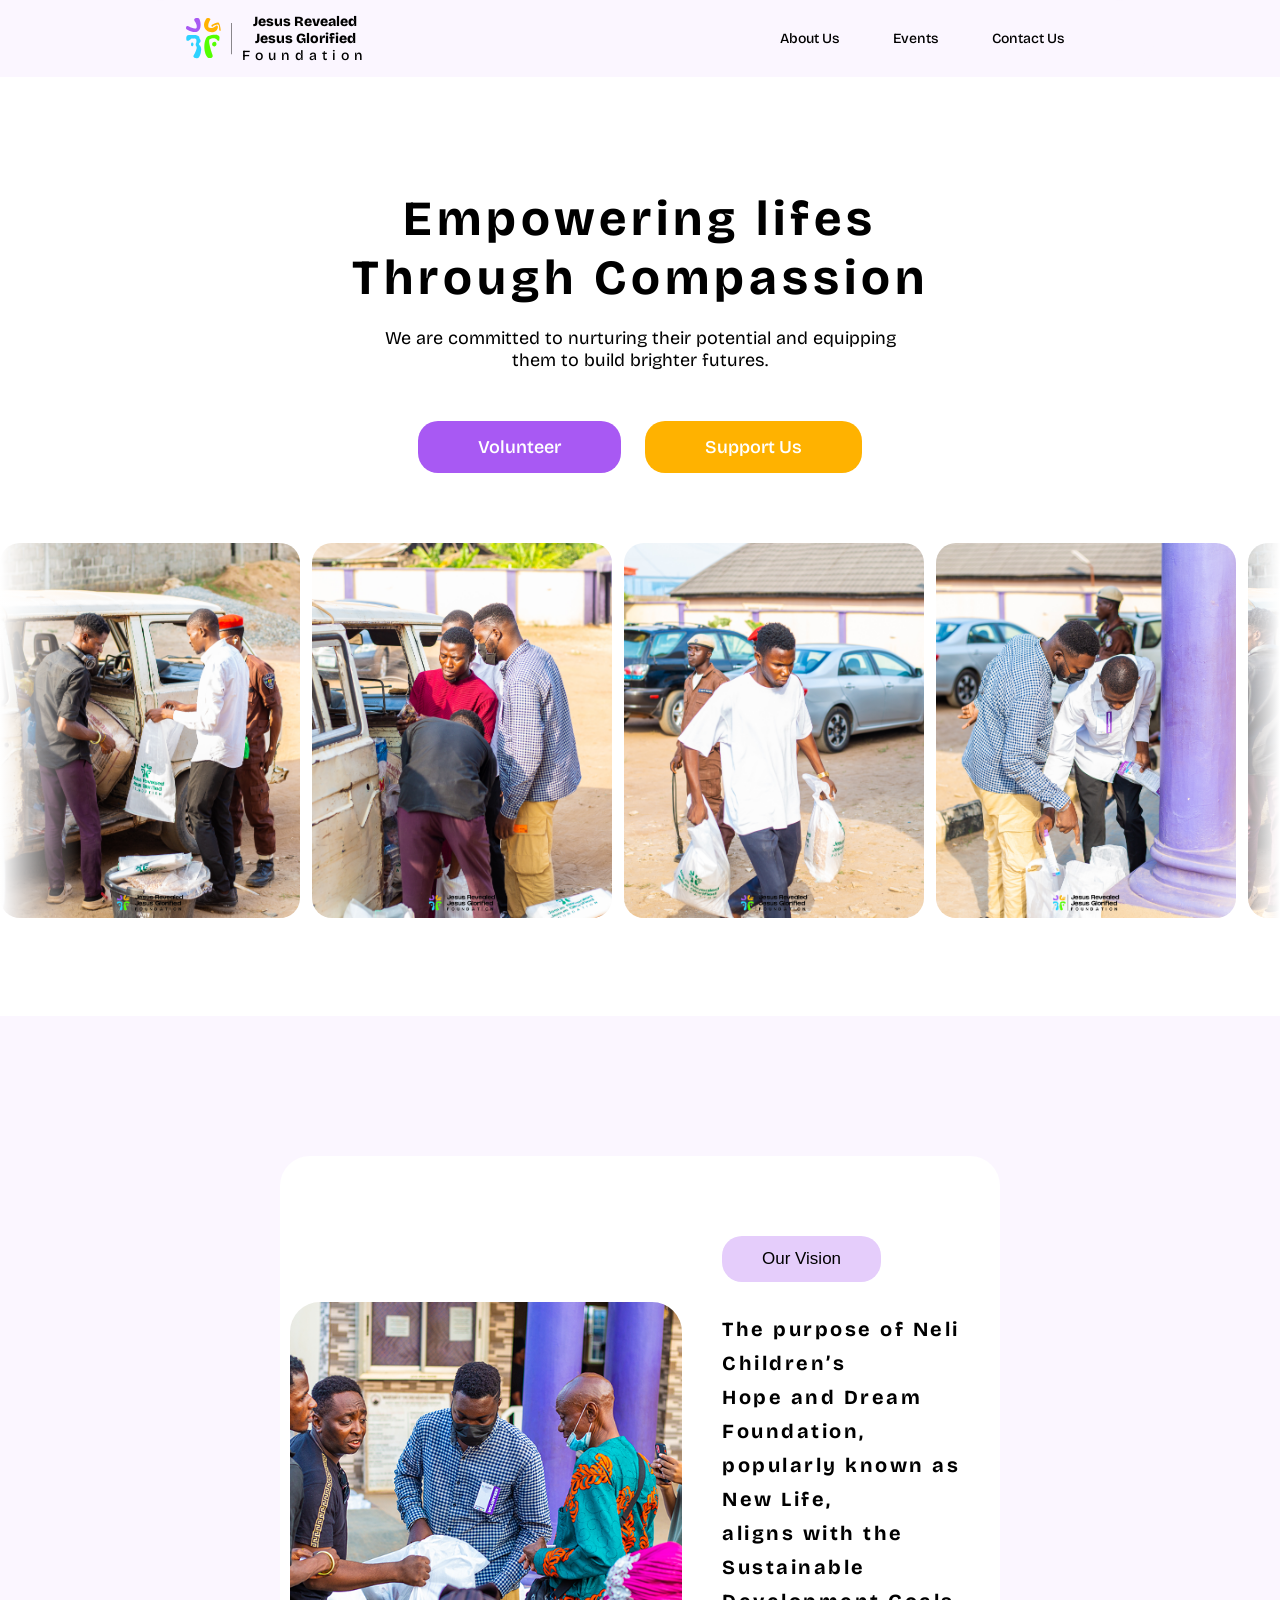
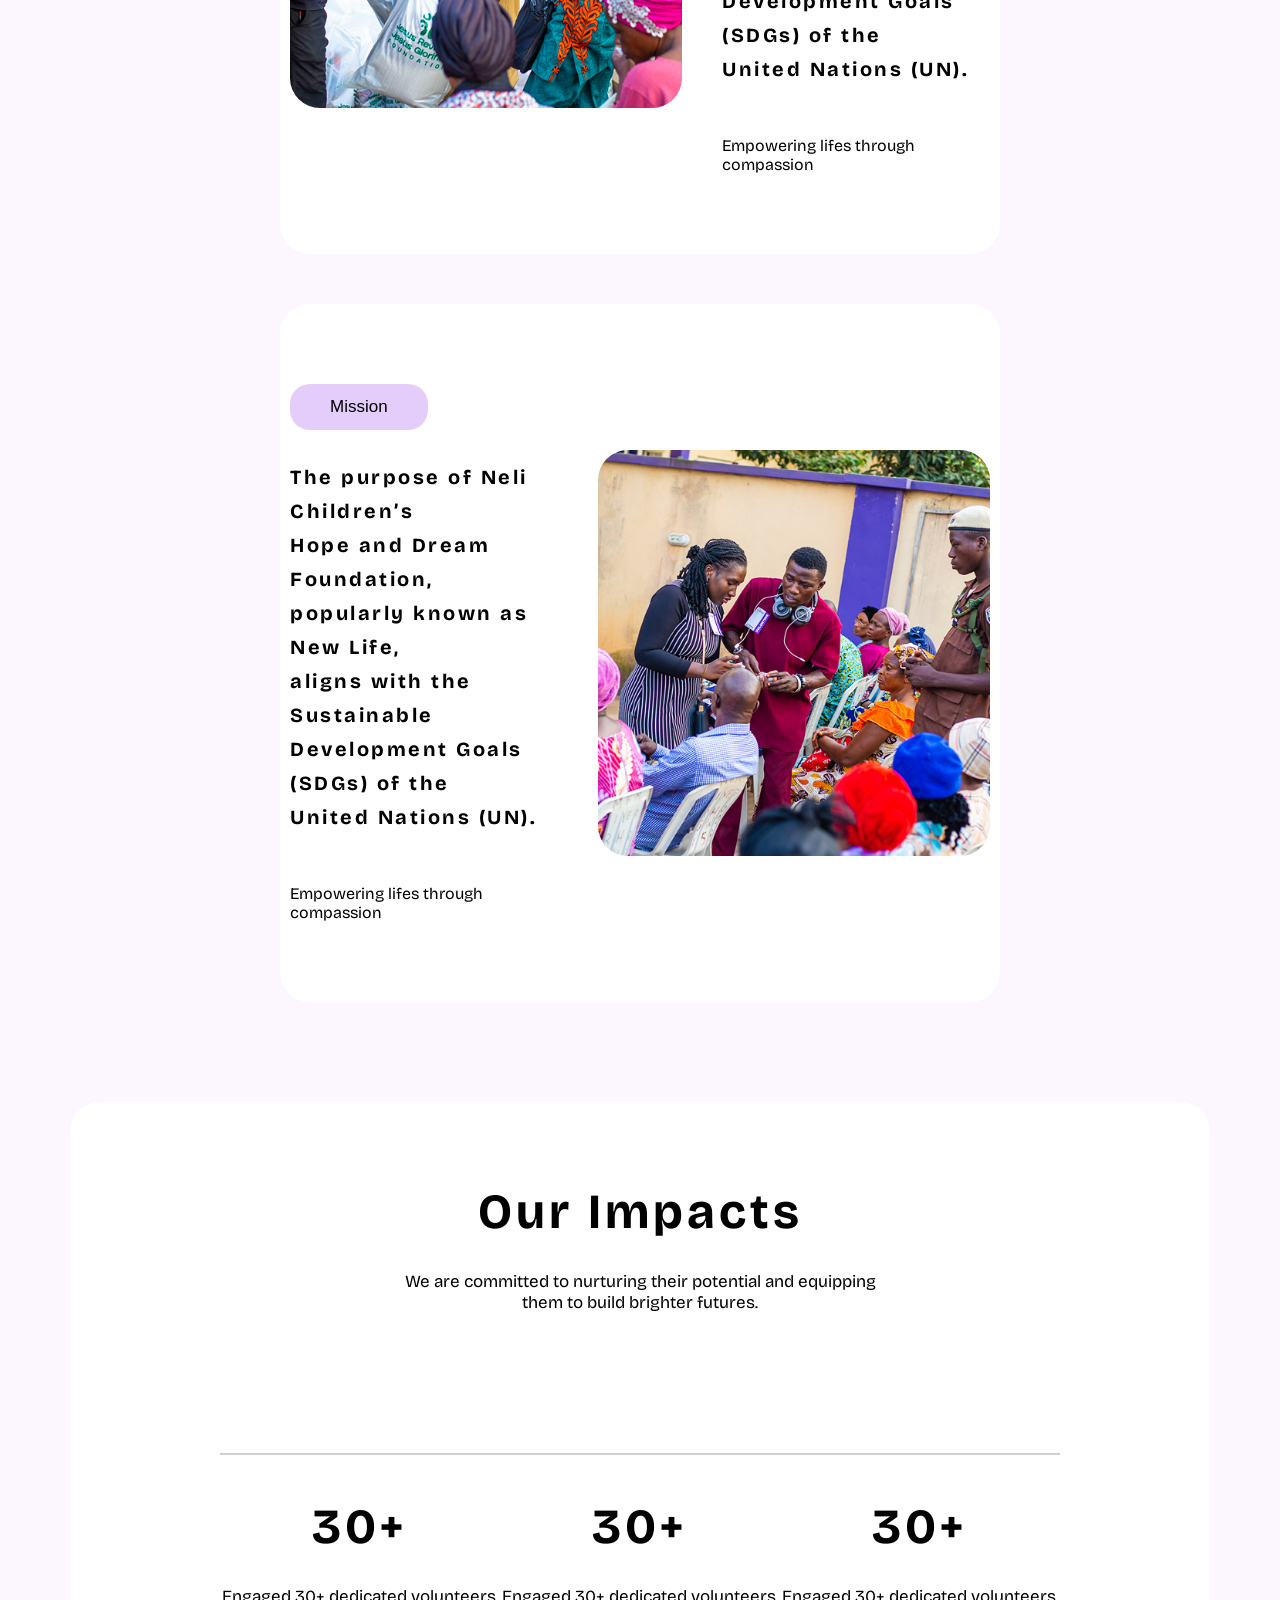
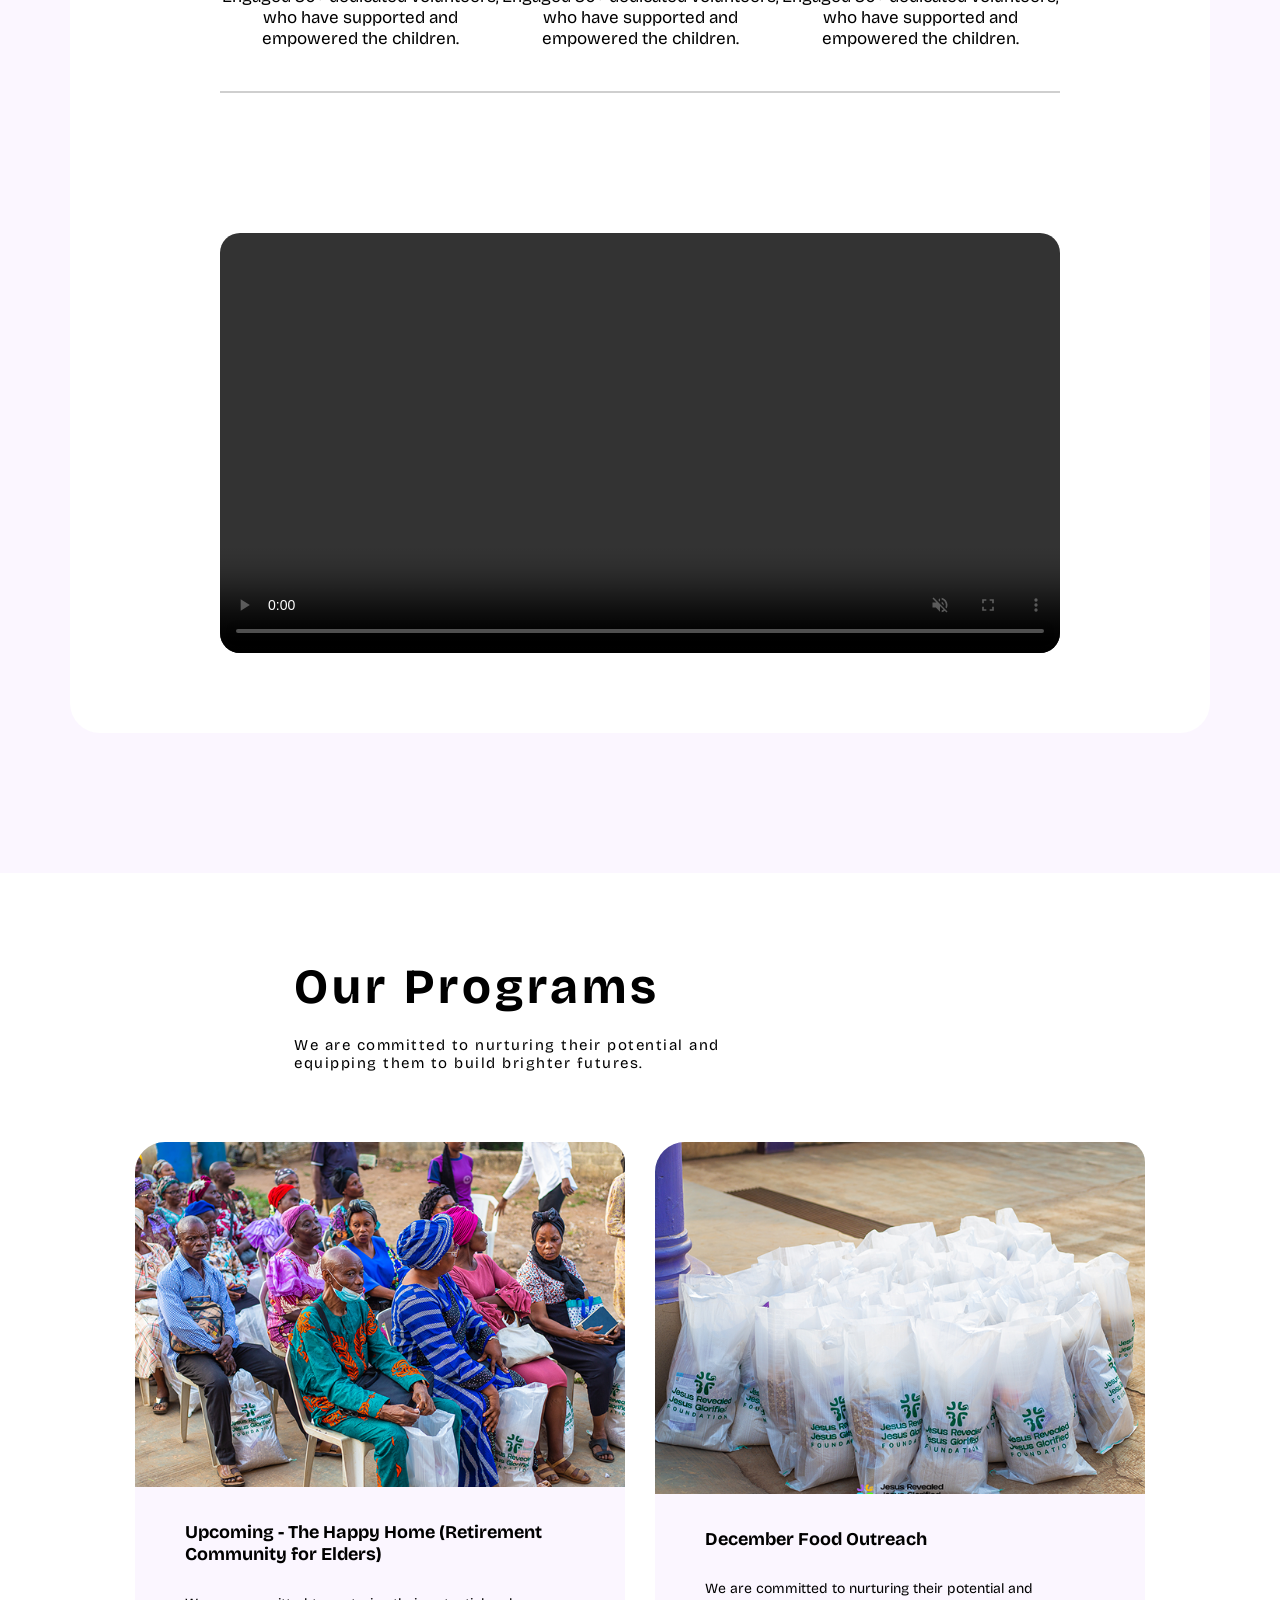
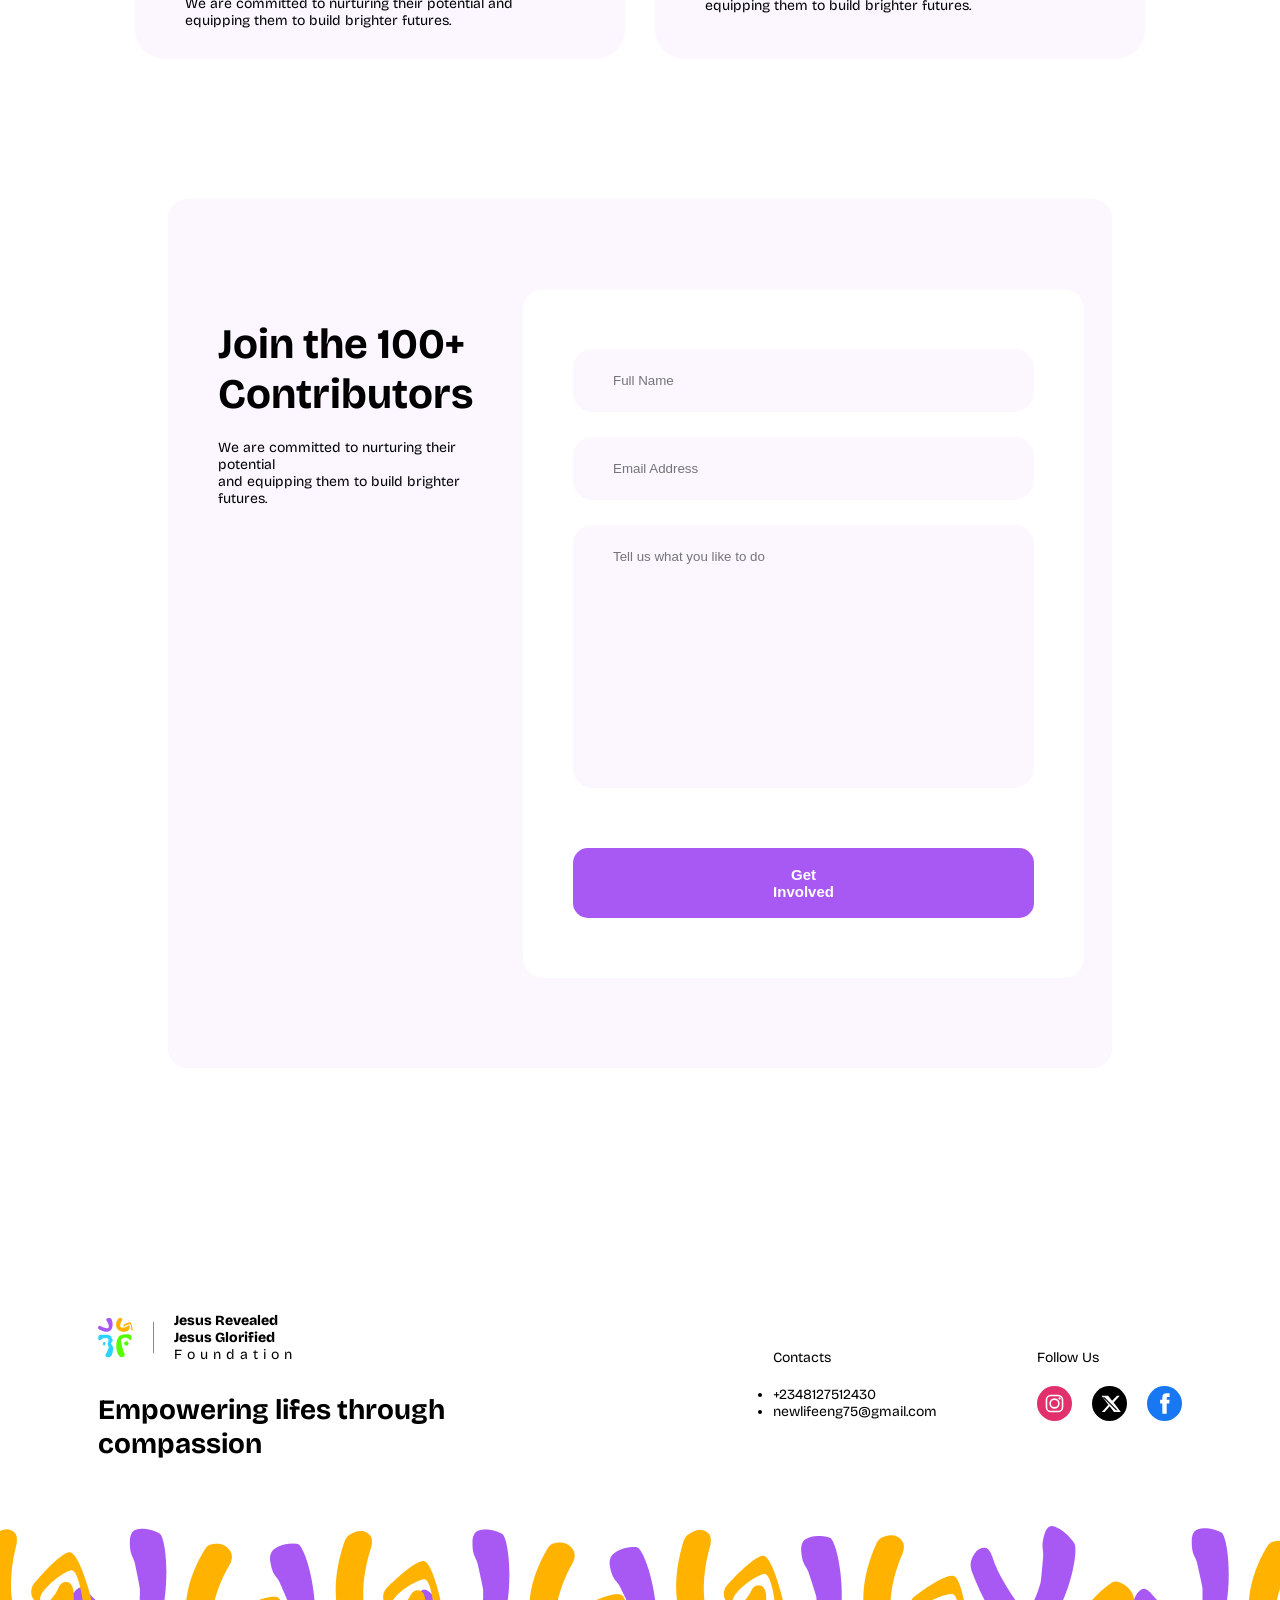
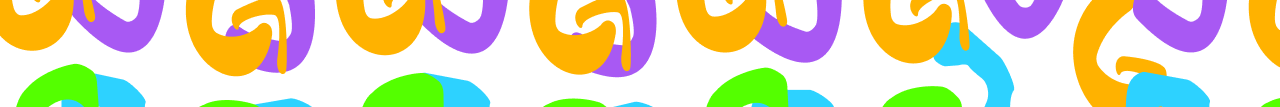
==== index.html @ 6d3f6d15 "setting fonts" ====
<!DOCTYPE html>
<html lang="en">
<head>
    <meta charset="UTF-8">
    <meta name="viewport" content="width=device-width, initial-scale=1.0">
    <title>JSJG Foundation</title>
    <link rel="icon" type="image/x-icon" href="icons/favicon.ico">
    <style>
@import url('https://fonts.googleapis.com/css2?family=Bricolage+Grotesque:opsz,wght@12..96,200..800&display=swap');
</style>
    <link rel="stylesheet" href="style.css">
</head>
<body>
    <nav>
        <div class="brand">
        <img src="icons/Group 5.svg"/ class="logo">
        <img src="icons/line.svg" class="line">
        <p><span class="first">Jesus Revealed<br> Jesus Glorified</span><br><span class="span">Foundation</span></p>
    </div>
        <button class="menu-toggle" type="button" aria-label="Toggle navigation menu" aria-expanded="false" aria-controls="main-nav">
            <span></span>
            <span></span>
            <span></span>
        </button>
        <div class="sides" id="main-nav">
        <a href="#about"><p>About Us</p></a>
        <a href="#events"><p>Events</p></a>
        <a href="#contacts"><p>Contact Us</p></a>
     </div>
    </nav>
    <div class="bg">
    <div class="main">
        <h1>Empowering lifes<br> Through Compassion</h1>
        <p>We are committed to nurturing their potential and equipping <br>them to build brighter futures.</p>
        <a href="#donate"><button class="lBtn">Volunteer</button></a>
        <a href="#donate"><button class="rBtn">Support Us</button></a>
    </div>

    <div class="slides">
        
        <div class="slides-track">
        <img src="images/jrjf-3.jpg" >
        <img src="images/jrjf-4.jpg" >
        <img src="images/jrjf-5.jpg" >
        <img src="images/jrjf-6.jpg" >
        <img src="images/jrjf-7.jpg" >
        <img src="images/jrjf-8.jpg" >
        <img src="images/jrjf-10.jpg" >
        <img src="images/jrjf-11.jpg" >
        <img src="images/jrjf-12.jpg" >
        <img src="images/jrjf-13.jpg" >
        <img src="images/jrjf-14.jpg" >
        <img src="images/jrjf-15.jpg" >
        <img src="images/jrjf-16.jpg" >
        <img src="images/jrjf-17.jpg" >
        <img src="images/jrjf-18.jpg" >
        <img src="images/jrjf-19.jpg" >
        <img src="images/jrjf-20.jpg" >
        <img src="images/jrjf-21.jpg" >
        <img src="images/jrjf-22.jpg" >
        <img src="images/jrjf-23.jpg" >
        <img src="images/jrjf-24.jpg" >
        <img src="images/jrjf-25.jpg" >
        <img src="images/jrjf-26.jpg" >
        <img src="images/jrjf-27.jpg" >
        <img src="images/jrjf-28.jpg" >
        <img src="images/jrjf-29.jpg" >
        <img src="images/jrjf-30.jpg" >
        <img src="images/jrjf-31.jpg" >
        <img src="images/jrjf-32.jpg" >
        <img src="images/jrjf-33.jpg" >
        <img src="images/jrjf-34.jpg" >
        <img src="images/jrjf-35.jpg" >
        <img src="images/jrjf-36.jpg" >
        <img src="images/jrjf-37.jpg" >
        <img src="images/jrjf-38.jpg" >
        <img src="images/jrjf-39.jpg" >
        <img src="images/jrjf-40.jpg" >
        <img src="images/jrjf-41.jpg" >
        <img src="images/jrjf-42.jpg" >
        <img src="images/jrjf-43.jpg" >
        <img src="images/jrjf-44.jpg" >
        <img src="images/jrjf-45.jpg" >
        <img src="images/jrjf-46.jpg" >
        <img src="images/jrjf-47.jpg" >
        <img src="images/jrjf-48.jpg" >
        <img src="images/jrjf-49.jpg" >
        <img src="images/jrjf-50.jpg" >
        <img src="images/jrjf-51.jpg" >
        </div>
    </div>
    </div>
    
    <div class="overlap" id="about">
        
    <div class="before" >
        <img src="images/jrjf-1.png" >
        <div>
        <button>Our Vision</button>
        <h4>The purpose of Neli Children’s <br>Hope and Dream Foundation, <br>popularly known as New Life,<br> aligns with the Sustainable <br>Development Goals (SDGs) of the <br>United Nations (UN).</h4>   
        <p>Empowering lifes through compassion</p>
    </div>
    </div>
    <div class="after" ">
        <div>
        <button>Mission</button>
        <h4>The purpose of Neli Children’s <br>Hope and Dream Foundation, <br>popularly known as New Life,<br> aligns with the Sustainable <br>Development Goals (SDGs) of the <br>United Nations (UN).</h4>   
        <p>Empowering lifes through compassion</p>
    </div>
    <img src="images/jrjf-2.png" >
    </div>
    </div>

    <div class="exp">
        <h1>Our Impacts</h1>
        <p>We are committed to nurturing their potential and equipping<br> them to build brighter futures.</p>
        <div class="grid">
            <div>
                <h1>30+</h1>
                <p>Engaged 30+ dedicated volunteers,<br> who have supported and<br> empowered the children.</p>
            </div>
            <div>
                <h1>30+</h1>
                <p>Engaged 30+ dedicated volunteers,<br> who have supported and<br> empowered the children.</p>
            </div>
            <div>
                <h1>30+</h1>
                <p>Engaged 30+ dedicated volunteers,<br> who have supported and<br> empowered the children.</p>
            </div>
            
        </div>
        <div class="video">
                <video muted controls>
  <source src="video/video_horizontal.mp4" type="video/mp4">
</video>
        </div>
       
    </div>
    <div class="Pr" id="events">
        <div class="hh">
            <h1>Our Programs</h1>
            <p>We are committed to nurturing their potential and<br> equipping them to build brighter futures.</p>
        </div>
        <div class="near">
            <div class="vs">
                <img src="images/jrjf-9.png">
                <div >
                <h4>Upcoming - The Happy Home (Retirement<br> Community for Elders)</h4>
                <p>We are committed to nurturing their potential and<br> equipping them to build brighter futures.</p>
            </div>
        </div>
            <div id="inv"></div>
            <div class="vs">
                <img src="images/jrjf-12.png">
                <div >
                <h4>December Food Outreach</h4>
                <p>We are committed to nurturing their potential and<br> equipping them to build brighter futures.</p>
            </div>
        </div>
        </div>
        <div id="donate">
            <div>
            <h1>Join the 100+<br> Contributors</h1>
            <p>We are committed to nurturing their potential<br> and equipping them to build brighter futures.</p>
            </div>
            <div class="inputPr">
                <input type="name" placeholder="Full Name"><br>
                <input type="email" placeholder="Email Address"><br>
                <input type="text" placeholder="Tell us what you like to do" class="textarea"><br>
                <button>Get Involved</button>
            </div>
        </div>
    </div>
     
    <footer id="contacts">
        <div>
        <div class="logoPart">
            
        <img src="icons/Group 5.svg"/ class="logo">
        <img src="icons/line.svg" class="line">
        <p><span class="first">Jesus Revealed<br> Jesus Glorified</span><br><span class="span">Foundation</span></p>
    </div>

    <h1>Empowering lifes through<br> compassion</h1>
</div>
<div class="sect">
    <ul>
    <p>Contacts</p>
    <li>+2348127512430</li>
    <li>newlifeeng75@gmail.com</li>
</ul>
<div>
    <p>Follow Us</p>
    <div class="social">
    <a href=""><img src="icons/instagram.svg" alt="Instagram"></a>
    <a href=""><img src="icons/twitter.svg" alt="twitter"></a>
    <a href=""><img src="icons/facebook.svg" alt="Facebook"></a>
    <!-- <li>Linkedin</li> -->
    </div>
</div>
</div>

    </footer>
    <div class="last">
    <img src="images/last.png">
    <img src="images/last.png">
</div>
    <script src="script.js"></script>
</body>
</html>
---- style.css ----
html {
    scroll-behavior: smooth;
    font-size: 14px;
}

* {
    padding: 0;
    margin: 0;
    box-sizing: border-box;
}

/* img {
    max-width: 100%;
    height: auto;
    display: block;
} */

body {
    padding: 0;
    margin: 0;
    background: #FBF6FF;
    font-family: "Bricolage Grotesque";
}

.bg {
    background: white;
    padding-bottom: 7rem;
}

nav {
    display: flex;
    align-items: center;
    justify-content: space-between;
    text-align: center;
    margin: 0rem 9rem;
    background: #FBF6FF;
    padding: 13px 60px;
    border-radius: 70px;
    position: sticky;
    top: 0;
    z-index: 1000;
}
.first {
    font-weight: 900;
}
nav div {
    display: flex;
    align-items: center;
}
.brand {
    display: flex;
    align-items: center;
}
nav p {
    padding-right: 30px;
    font-weight: 500;
    margin: 0;
}
nav a {
    color: black;
    text-decoration: none;
}
nav a:hover {
    color: #A859F3;
}
 .logo {
    width: 35px;
    cursor: pointer;
}
.line {
    padding-left: 10px;
    padding-right: 10px;
}
.sides {
    gap: 24px;
    flex-wrap: wrap;
}
.sides a {
    cursor: pointer;
    display: inline-flex;
    align-items: center;
}
 .span{
    letter-spacing: 5px;
}
.menu-toggle {
    display: none;
    width: 44px;
    height: 44px;
    border: 0;
    border-radius: 12px;
    background: #ffffff;
    align-items: center;
    justify-content: center;
    flex-direction: column;
    gap: 6px;
    cursor: pointer;
    padding: 0;
}
.menu-toggle span {
    width: 22px;
    height: 2px;
    background: #111111;
    transition: transform 0.25s ease, opacity 0.25s ease;
}
.menu-toggle.active span:nth-child(1) {
    transform: translateY(8px) rotate(45deg);
}
.menu-toggle.active span:nth-child(2) {
    opacity: 0;
}
.menu-toggle.active span:nth-child(3) {
    transform: translateY(-8px) rotate(-45deg);
}

.main {
    
    padding-top: 8rem;
    text-align: center;
    /* padding-left: 1rem;
    padding-right: 1rem; */
}
.main h1 {
    font-size: 3.5rem;
    letter-spacing: 5px;
}
.main p {
    font-size: 18px;
    margin-top: 20px;
}
.main button {
    font-family: "Bricolage Grotesque";
    padding: 15px 60px;
    border-radius: 20px;
    border: 0;
    color: white;
    font-size: 18px;
    font-weight: 550;
    margin-top: 50px;
    cursor: pointer;
}
.lBtn {
    background: #A859F3;
}
.rBtn {
    background: #FFB200;
    margin-left: 20px;
}
.main button a {
    color: white;
    text-decoration: none;
}
.slides {
    overflow: hidden;
    width: 100%;
    position: relative;
    margin-top: 5rem;
}
.slides::before, .slides::after {
    content: '';
    position: absolute;
    top: 0; bottom: 0;
    width: 80px;
    z-index: 2;
    pointer-events: none;
}
.slides::before { left: 0; background: linear-gradient(to right, #fff, transparent); }
.slides::after  { right: 0; background: linear-gradient(to left, #fff, transparent); }

.slides-track {
    display: flex;
    flex-wrap: nowrap;
    gap: 12px;
    width: max-content;
    animation: marquee 30s linear infinite;
}
.slides-track:hover { animation-play-state: paused; }

.slides-track img {
    width: 300px;
    object-fit: cover;
    flex-shrink: 0;
    border-radius: 20px;
    white-space: nowrap;
}

@keyframes marquee {
    0%   { transform: translateX(0); }
    100% { transform: translateX(-50%); }
}

.overlap {
    margin-top: 10rem;
}
.before, .after {
    display: flex;
    align-items: center;
    justify-content: center;
    margin: 50px 20rem 0px 20rem;
    border-radius: 30px;
    background: white;
    padding: 80px 10px;
    
}
.before div {
    padding-left: 40px;
}
.after div {
    padding-right: 40px;
}
.before h4, .after h4 {
    font-size: 20px;
    padding-top: 30px;
    letter-spacing: 2.5px;
    line-height: 1.7;
}
.before p, .after p {
    font-size: 16px;
    padding-top: 50px;
}
.before img, .after img {
    border-radius: 30px;
    width: 28rem;
}
.before button, .after button {
    padding: 13px 40px;
    font-size: 17px;
    border: 0;
    background: #E5CDFB;
    border-radius: 20px;
}

.exp {
    margin: 100px 5rem 0px 5rem;
    background: white;
    border-radius: 30px;
    padding: 80px 10px;
    text-align: center;
}
.exp h1 {
    font-size: 3.5rem;
    letter-spacing: 4px;
}
.exp p {
    padding-top: 30px;
    font-size: 17px;
}

.grid {
    display: grid;
    grid-template-columns: repeat(3, 1fr);
    margin: 10rem;
    border-top: 2.5px solid #cfcfcf;
    border-bottom: 2.5px solid #cfcfcf;
    padding: 3rem 0px;
}

.video {
    display: flex;
    justify-content: center;
    margin-top: 6rem;
    padding: 0 1rem;
}
.video video {
    width: 60rem;
    height: 100%;
    border-radius: 20px;
    cursor: pointer;
}

.Pr {
    margin-top: 10rem;
    padding: 6em 8rem;
    background: #ffffff;
}
#inv {
    width: 30px;
}
.hh {
    padding-left: 13rem;
}
.hh h1 {   
    font-size: 3.5rem;
    letter-spacing: 4px;
}
.hh p {
    padding-top: 20px;
    font-size: 15px;
    letter-spacing: 1.5px;
}
.near img {
    width: 35rem;
    border-top-left-radius: 30px;
    border-top-right-radius: 20px;
}
.near {
    display: flex;
    justify-content: center;
}
.vs {
    background: #FBF6FF;
    border-radius: 30px;
    margin-top: 5rem;
}
.near div h4 {
    padding-left: 50px;
    font-size: 18px;
    padding-top: 30px;
}
.near div p {
    padding-left: 50px;
    font-size: 14px;
    padding-top: 30px;
    padding-bottom: 50px;
    padding: 30px 50px ;
}


#donate {
    display: flex;
    /* align-items: center; */
    justify-content: space-between;
    margin: 10rem 4rem;
    background: #FBF6FF;
    border-radius: 20px;
    padding: 90px 50px;
}
#donate h1 {
    font-size: 3rem;
    padding-bottom: 20px;
    padding-top: 30px;
}
/* #donate p {
    padding: 0;
} */
#donate input {
    padding: 24px 18rem 24px 40px;
    border-radius: 20px;
    border: 0;
    margin-bottom: 25px;
    background: #FBF6FF;
}
#donate input:focus {
  outline: none;
}
.inputPr {
    background: #ffff;
    margin-left: 50px;
    padding: 60px 50px;
    border-radius: 20px;
}
#donate .textarea {
    /* height: 100px; */
    padding-bottom: 16rem;
}
#donate button {
    /* font-family: "Bricolage Grotesque"; */
    border-radius: 15px;
    border: 0;
    background: #A859F3;
    color: white;
    padding: 18px 13.3rem;
    margin-top: 2.5rem;
    cursor: pointer;
    font-size: 15px;
    font-weight: 550;
}

footer {
    display: flex;
    align-items: center;
    justify-content: space-between;
    background: #ffffff;
    padding: 20px 7rem;
}
 .logoPart {
    display: flex;
    align-items: center;
    gap: 10px;
    padding-bottom: 30px;
}
.sect {
    display: flex;
    gap: 100px;
}
.sect p {
    padding-bottom: 20px;
}
.social {
    display: flex;
    gap: 20px;
}

.social img {
    width: 35px;
    cursor: pointer;
}
.last {
    display: flex;
    background: #ffffff;
    overflow: hidden;
}

@media (max-width: 1200px) {
    nav {
        margin: 0 2rem;
        padding: 13px 30px;
    }
 
    .before, .after {
        margin: 50px 8rem 0 8rem;
    }
 
    .before img, .after img {
        width: 20rem;
    }
 
    .grid {
        margin: 6rem 4rem;
    }
 
    .video video {
        width: 100%;
        max-width: 60rem;
    }
 
    .hh {
        padding-left: 4rem;
    }
 
    .near img {
        width: 26rem;
    }
 
    #donate input {
        padding: 24px 10rem 24px 40px;
    }
 
    #donate button {
        padding: 18px 8rem;
    }
}
 
/* Tablets (max 900px) */
@media (max-width: 900px) {
    /* Nav becomes hamburger */
    nav {
        margin: 0 1rem;
        padding: 13px 24px;
        border-radius: 50px;
        flex-wrap: wrap;
        position: sticky;
        top: 0;
    }
 
    .menu-toggle {
        display: flex;
    }
 
    .sides {
        display: none;
        flex-direction: column;
        width: 100%;
        align-items: center;
        gap: 16px;
        padding: 16px 0 8px;
    }
 
    .sides.open {
        display: flex;
    }
 
    /* Hero */
    .main {
        padding-top: 5rem;
        padding-left: 1.5rem;
        padding-right: 1.5rem;
    }
 
    .main h1 {
        font-size: 2.4rem;
        letter-spacing: 3px;
    }
 
    .main p {
        font-size: 16px;
    }
 
    .main p br { display: none; }
 
    .main button {
        padding: 14px 40px;
        font-size: 16px;
    }
 
    /* Slides */
    .slides-track img {
        width: 220px;
    }
 
    /* About section */
    .overlap {
        margin-top: 6rem;
    }
 
    .before, .after {
        flex-direction: column;
        margin: 30px 2rem 0 2rem;
        padding: 50px 30px;
        text-align: center;
    }
 
    .after {
        flex-direction: column-reverse;
    }
 
    .before img, .after img {
        width: 100%;
        max-width: 22rem;
    }
 
    .before div {
        padding-left: 0;
        padding-top: 30px;
    }
 
    .after div {
        padding-right: 0;
        padding-top: 30px;
    }
 
    .before h4 br, .after h4 br { display: none; }
 
    /* Impacts */
    .exp {
        margin: 60px 2rem 0 2rem;
        padding: 60px 20px;
    }
 
    .exp h1 {
        font-size: 2.4rem;
    }
 
    .exp p br { display: none; }
 
    .grid {
        grid-template-columns: 1fr;
        margin: 4rem 2rem;
        gap: 2rem;
        text-align: center;
    }
 
    .grid > div {
        border-bottom: 1px solid #cfcfcf;
        padding-bottom: 2rem;
    }
 
    .grid > div:last-child {
        border-bottom: none;
    }
 
    .grid p br { display: none; }
 
    .video {
        margin-top: 4rem;
        padding: 0 1rem;
    }
 
    .video video {
        width: 100%;
        border-radius: 16px;
    }
 
    /* Programs */
    .Pr {
        margin-top: 6rem;
        padding: 4rem 2rem;
    }
 
    .hh {
        padding-left: 0;
        text-align: center;
    }
 
    .hh h1 {
        font-size: 2.4rem;
    }
 
    .hh p br { display: none; }
 
    .near {
        flex-direction: column;
        align-items: center;
        gap: 2rem;
    }
 
    #inv { display: none; }
 
    .vs {
        width: 100%;
        max-width: 500px;
    }
 
    .near img {
        width: 100%;
        border-radius: 20px 20px 0 0;
    }
 
    /* Donate */
    #donate {
        flex-direction: column;
        align-items: center;
        margin: 6rem 1.5rem;
        padding: 60px 30px;
        text-align: center;
    }
 
    #donate h1 {
        font-size: 2.2rem;
    }
 
    #donate p br { display: none; }
 
    .inputPr {
        margin-left: 0;
        margin-top: 40px;
        padding: 40px 30px;
        width: 100%;
    }
 
    #donate input {
        padding: 20px 20px;
        width: 100%;
        display: block;
    }
 
    #donate .textarea {
        padding-bottom: 8rem;
    }
 
    #donate button {
        padding: 18px 0;
        width: 100%;
        margin-top: 1.5rem;
    }
 
    /* Footer */
    footer {
        flex-direction: column;
        align-items: center;
        text-align: center;
        padding: 40px 2rem;
        gap: 40px;
    }
 
    footer > div:first-child {
        display: flex;
        flex-direction: column;
        align-items: center;
    }
 
    footer h1 {
        font-size: 1.6rem;
    }
 
    footer h1 br { display: none; }
 
    .logoPart {
        justify-content: center;
    }
 
    .sect {
        flex-direction: column;
        align-items: center;
        gap: 40px;
        text-align: center;
    }
 
    .social {
        justify-content: center;
    }
}
 
/* Mobile (max 480px) */
@media (max-width: 480px) {
    nav {
        margin: 0 0.5rem;
        padding: 10px 16px;
        border-radius: 30px;
    }
 
    .main h1 {
        font-size: 1.9rem;
        letter-spacing: 2px;
    }
 
    .main p {
        font-size: 14px;
    }
 
    .main button {
        padding: 12px 28px;
        font-size: 15px;
        margin-top: 30px;
    }
 
    .rBtn {
        margin-left: 10px;
    }
 
    .slides-track img {
        width: 180px;
    }
 
    .exp h1,
    .hh h1 {
        font-size: 2rem;
    }
 
    .grid h1 {
        font-size: 2.5rem;
    }
 
    #donate h1 {
        font-size: 1.8rem;
    }
 
    .before h4, .after h4 {
        font-size: 17px;
        letter-spacing: 1.5px;
    }
}
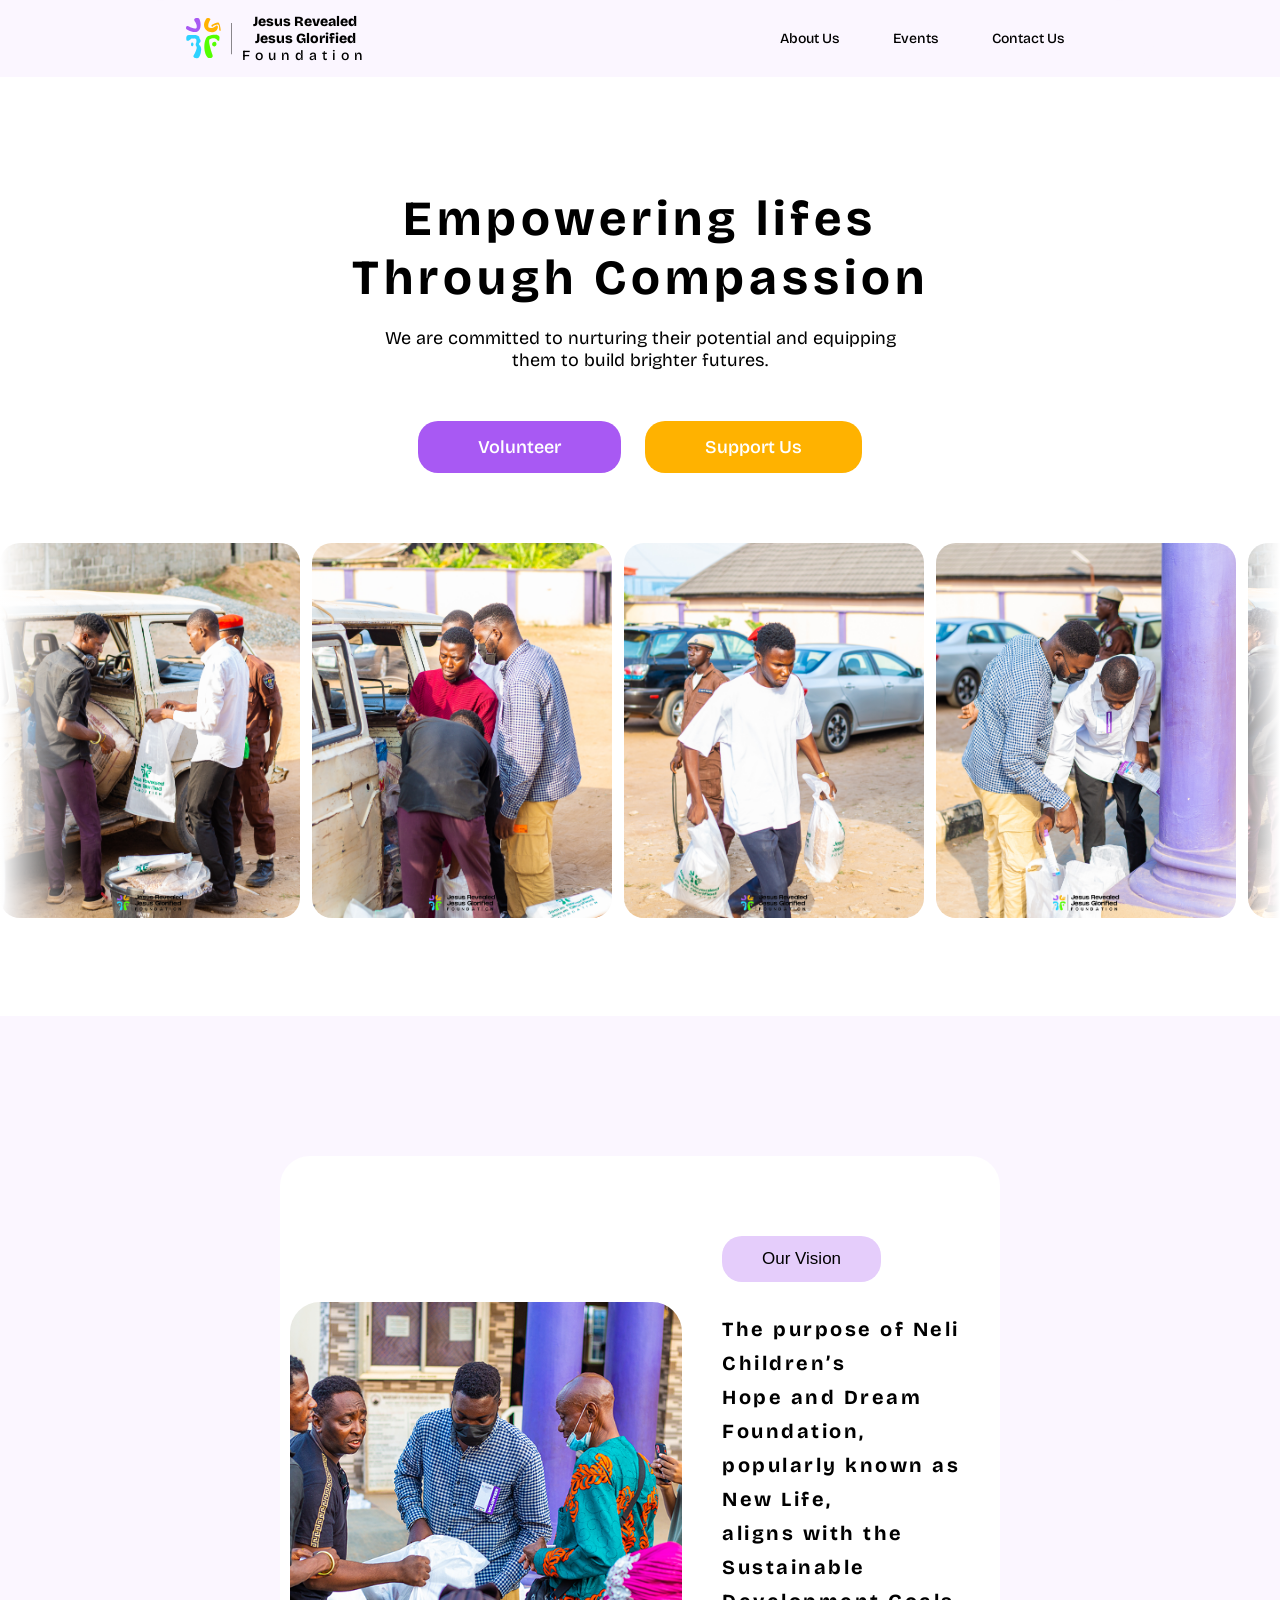
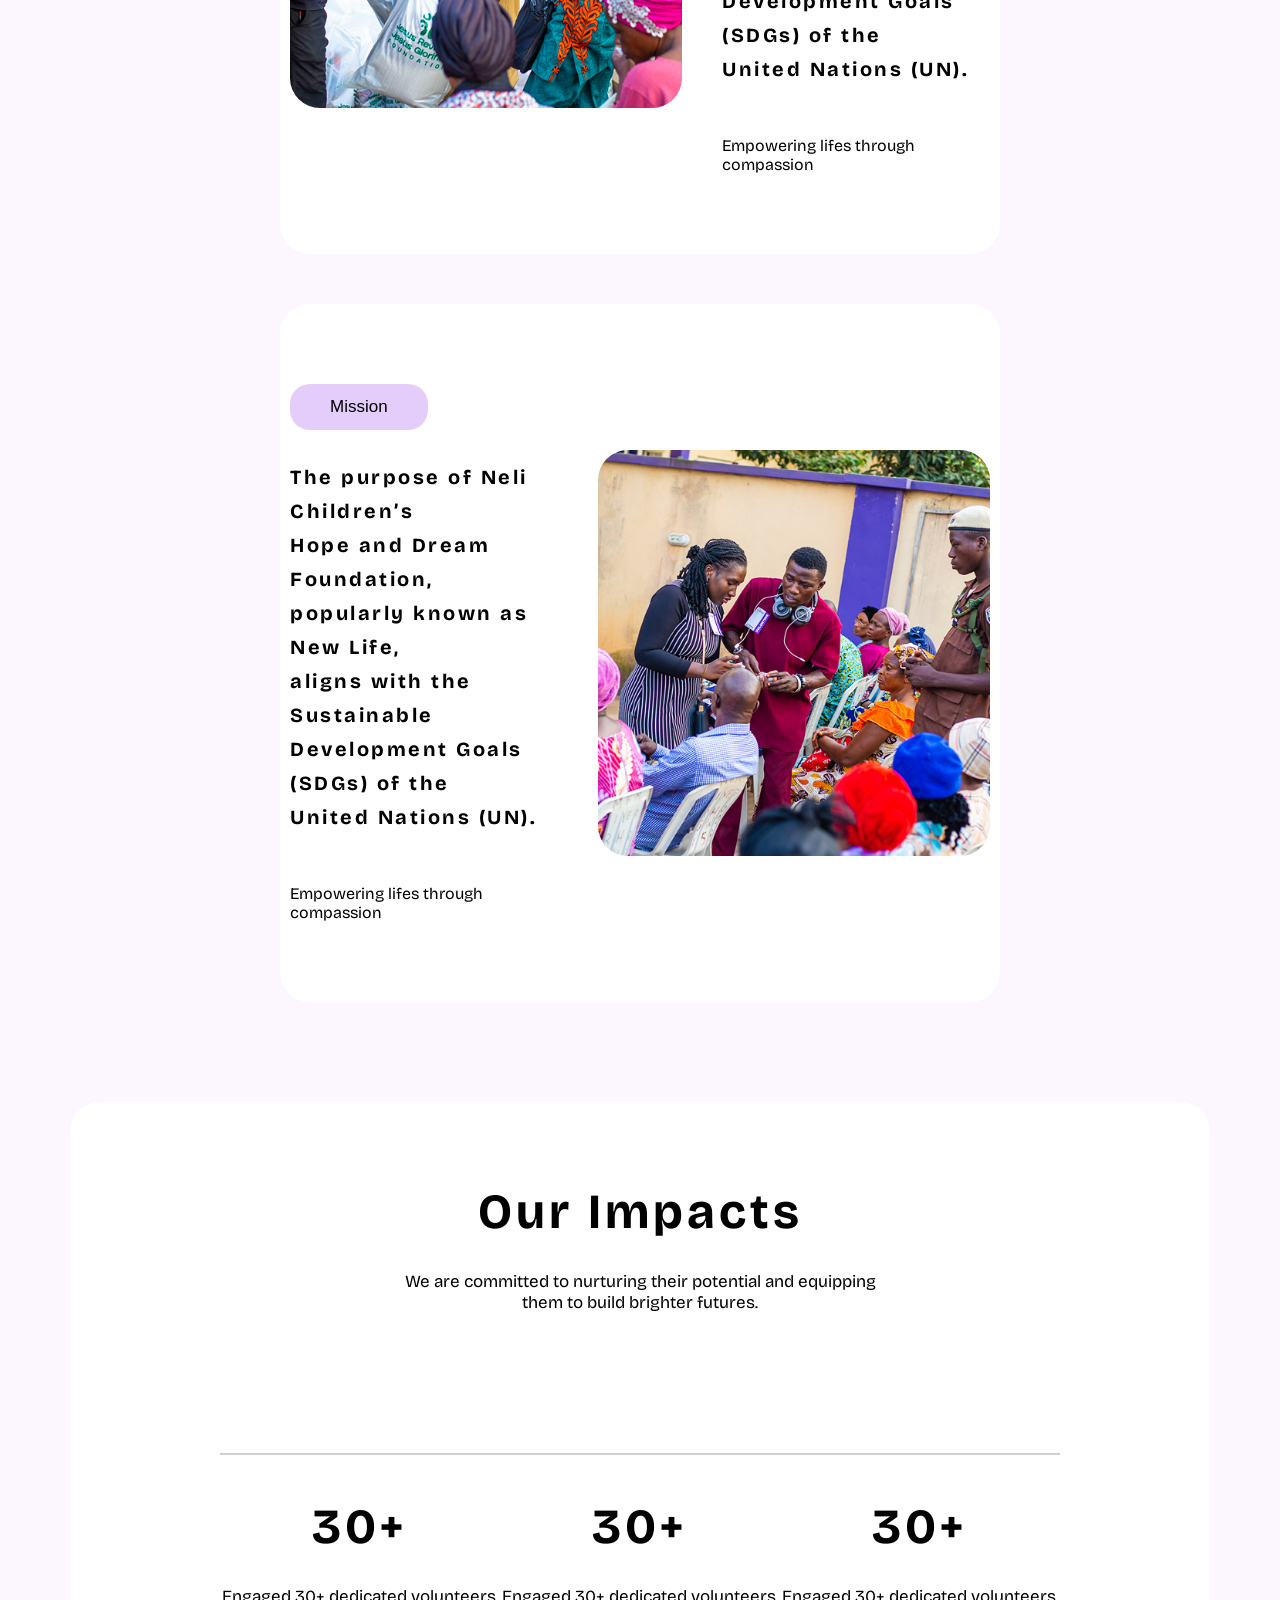
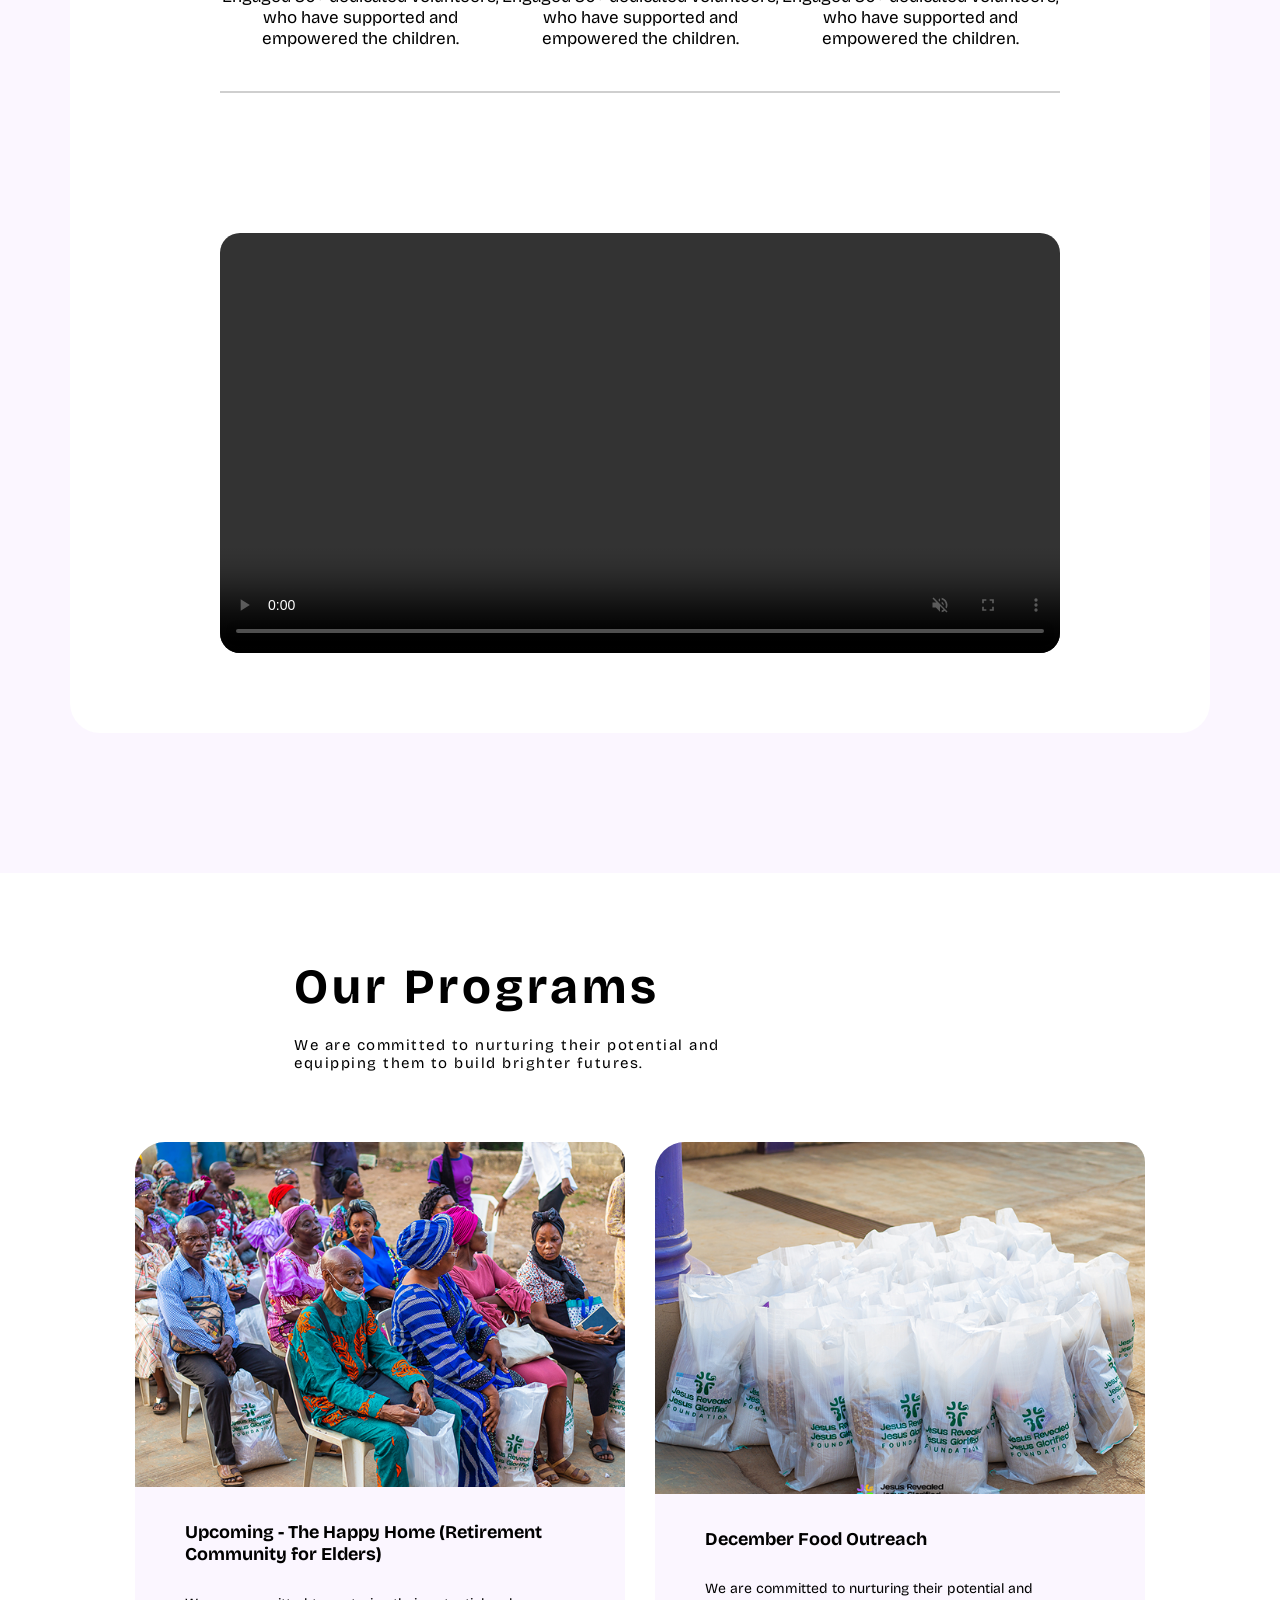
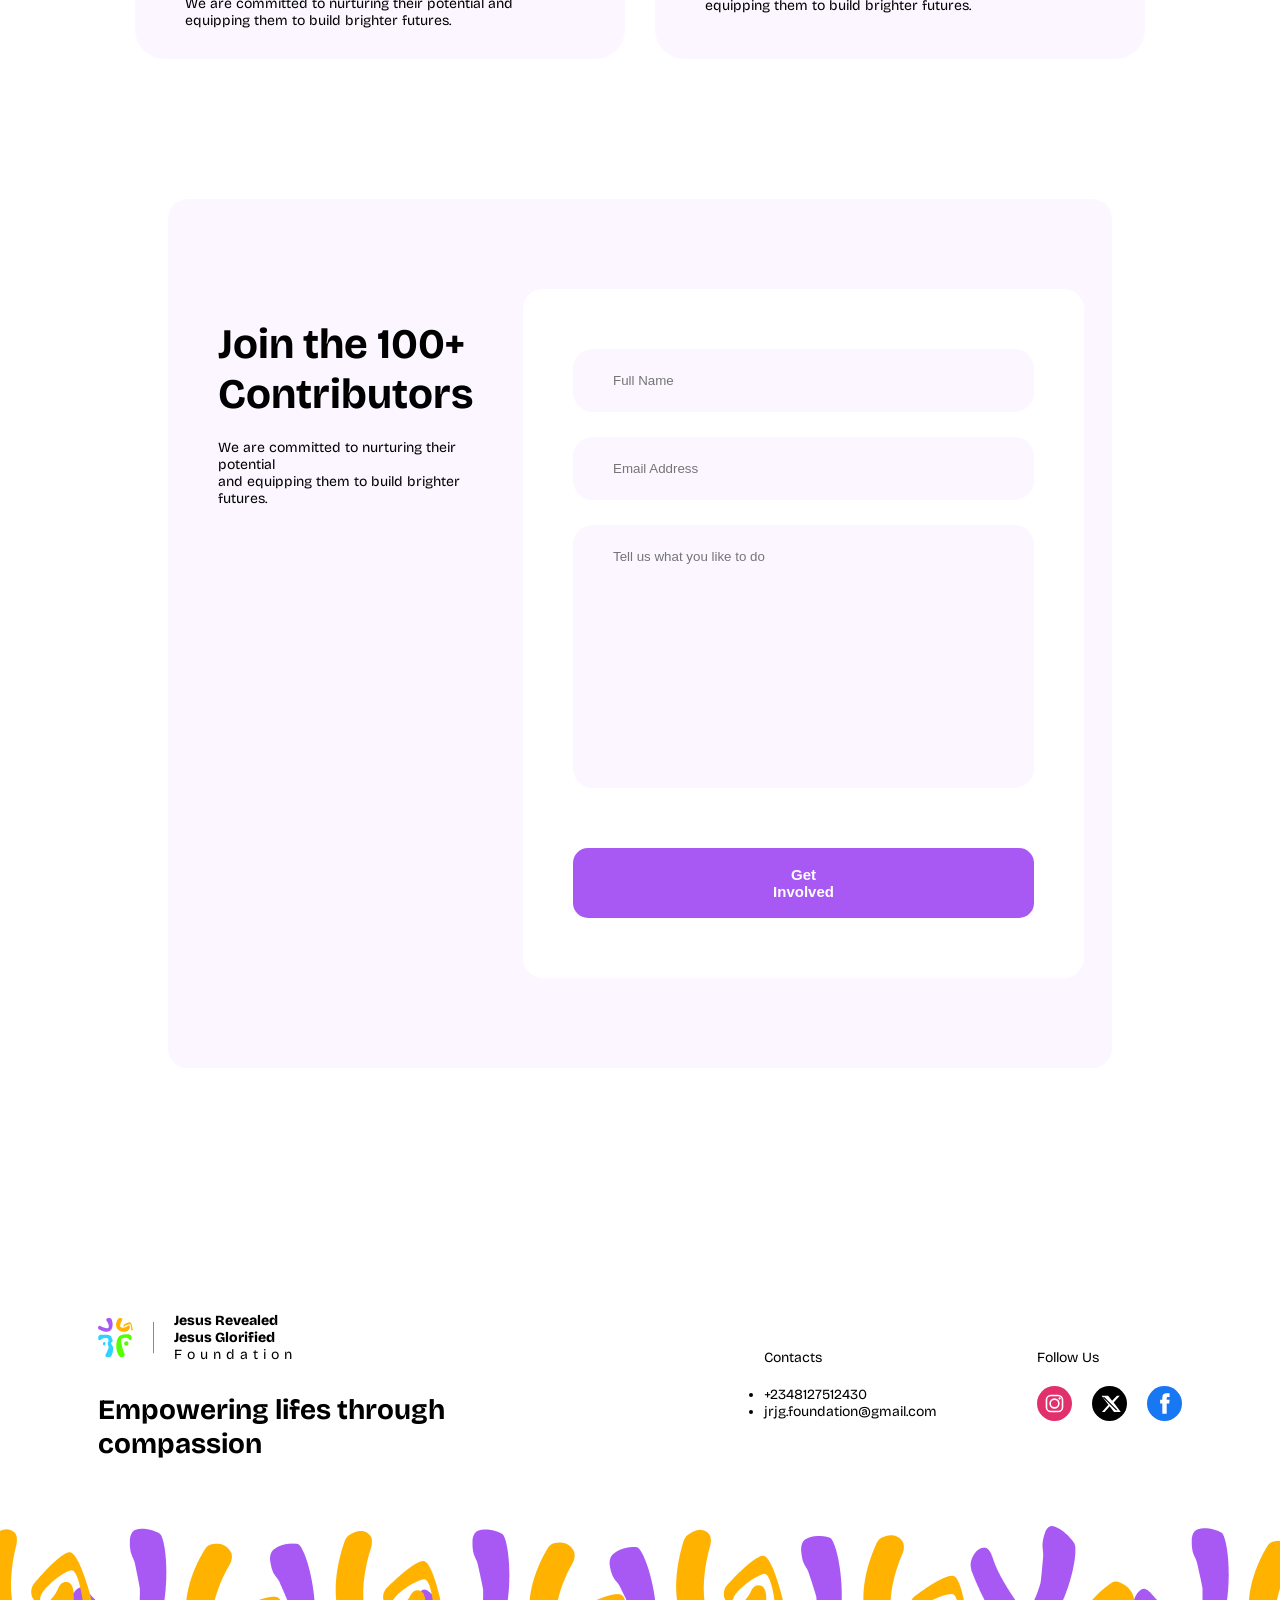
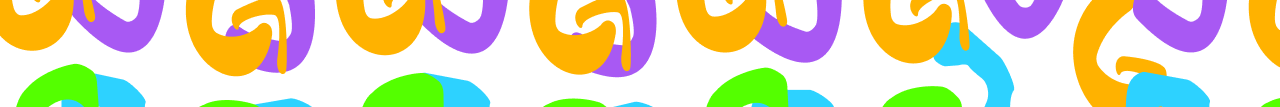
==== commit 44e47440: "update insta link, update email" ====
--- a/index.html
+++ b/index.html
@@ -3,7 +3,7 @@
 <head>
     <meta charset="UTF-8">
     <meta name="viewport" content="width=device-width, initial-scale=1.0">
-    <title>JSJG Foundation</title>
+    <title>JRJG Foundation</title>
     <link rel="icon" type="image/x-icon" href="icons/favicon.ico">
     <style>
 @import url('https://fonts.googleapis.com/css2?family=Bricolage+Grotesque:opsz,wght@12..96,200..800&display=swap');
@@ -163,12 +163,12 @@
             <h1>Join the 100+<br> Contributors</h1>
             <p>We are committed to nurturing their potential<br> and equipping them to build brighter futures.</p>
             </div>
-            <div class="inputPr">
-                <input type="name" placeholder="Full Name"><br>
-                <input type="email" placeholder="Email Address"><br>
-                <input type="text" placeholder="Tell us what you like to do" class="textarea"><br>
+            <form class="inputPr" id="form">
+                <input type="name" placeholder="Full Name" id="name"><br>
+                <input type="email" placeholder="Email Address" id="email"><br>
+                <input type="text" placeholder="Tell us what you like to do" class="textarea" id="message"><br>
                 <button>Get Involved</button>
-            </div>
+            </form>
         </div>
     </div>
      
@@ -187,12 +187,12 @@
     <ul>
     <p>Contacts</p>
     <li>+2348127512430</li>
-    <li>newlifeeng75@gmail.com</li>
+    <li>jrjg.foundation@gmail.com</li>
 </ul>
 <div>
     <p>Follow Us</p>
     <div class="social">
-    <a href=""><img src="icons/instagram.svg" alt="Instagram"></a>
+    <a href="https://www.instagram.com/jrjg.foundation/" target="_blank"><img src="icons/instagram.svg" alt="Instagram"></a>
     <a href=""><img src="icons/twitter.svg" alt="twitter"></a>
     <a href=""><img src="icons/facebook.svg" alt="Facebook"></a>
     <!-- <li>Linkedin</li> -->
@@ -205,6 +205,7 @@
     <img src="images/last.png">
     <img src="images/last.png">
 </div>
+<div class="toast" id="toast"></div>
     <script src="script.js"></script>
 </body>
 </html>
--- a/style.css
+++ b/style.css
@@ -401,7 +401,30 @@
     background: #ffffff;
     overflow: hidden;
 }
-
+.toast {
+  position: fixed;
+  bottom: 24px;
+  right: 24px;
+  background: #A859F3;
+  color: white;
+  padding: 14px 24px;
+  border-radius: 8px;
+  font-size: 14px;
+  box-shadow: 0 4px 12px rgba(0, 0, 0, 0.15);
+  opacity: 0;
+  transform: translateY(20px);
+  transition: opacity 0.3s ease, transform 0.3s ease;
+  z-index: 9999;
+}
+
+.toast.show {
+  opacity: 1;
+  transform: translateY(0);
+}
+
+.toast.error {
+  background: #f44336;
+}
 @media (max-width: 1200px) {
     nav {
         margin: 0 2rem;
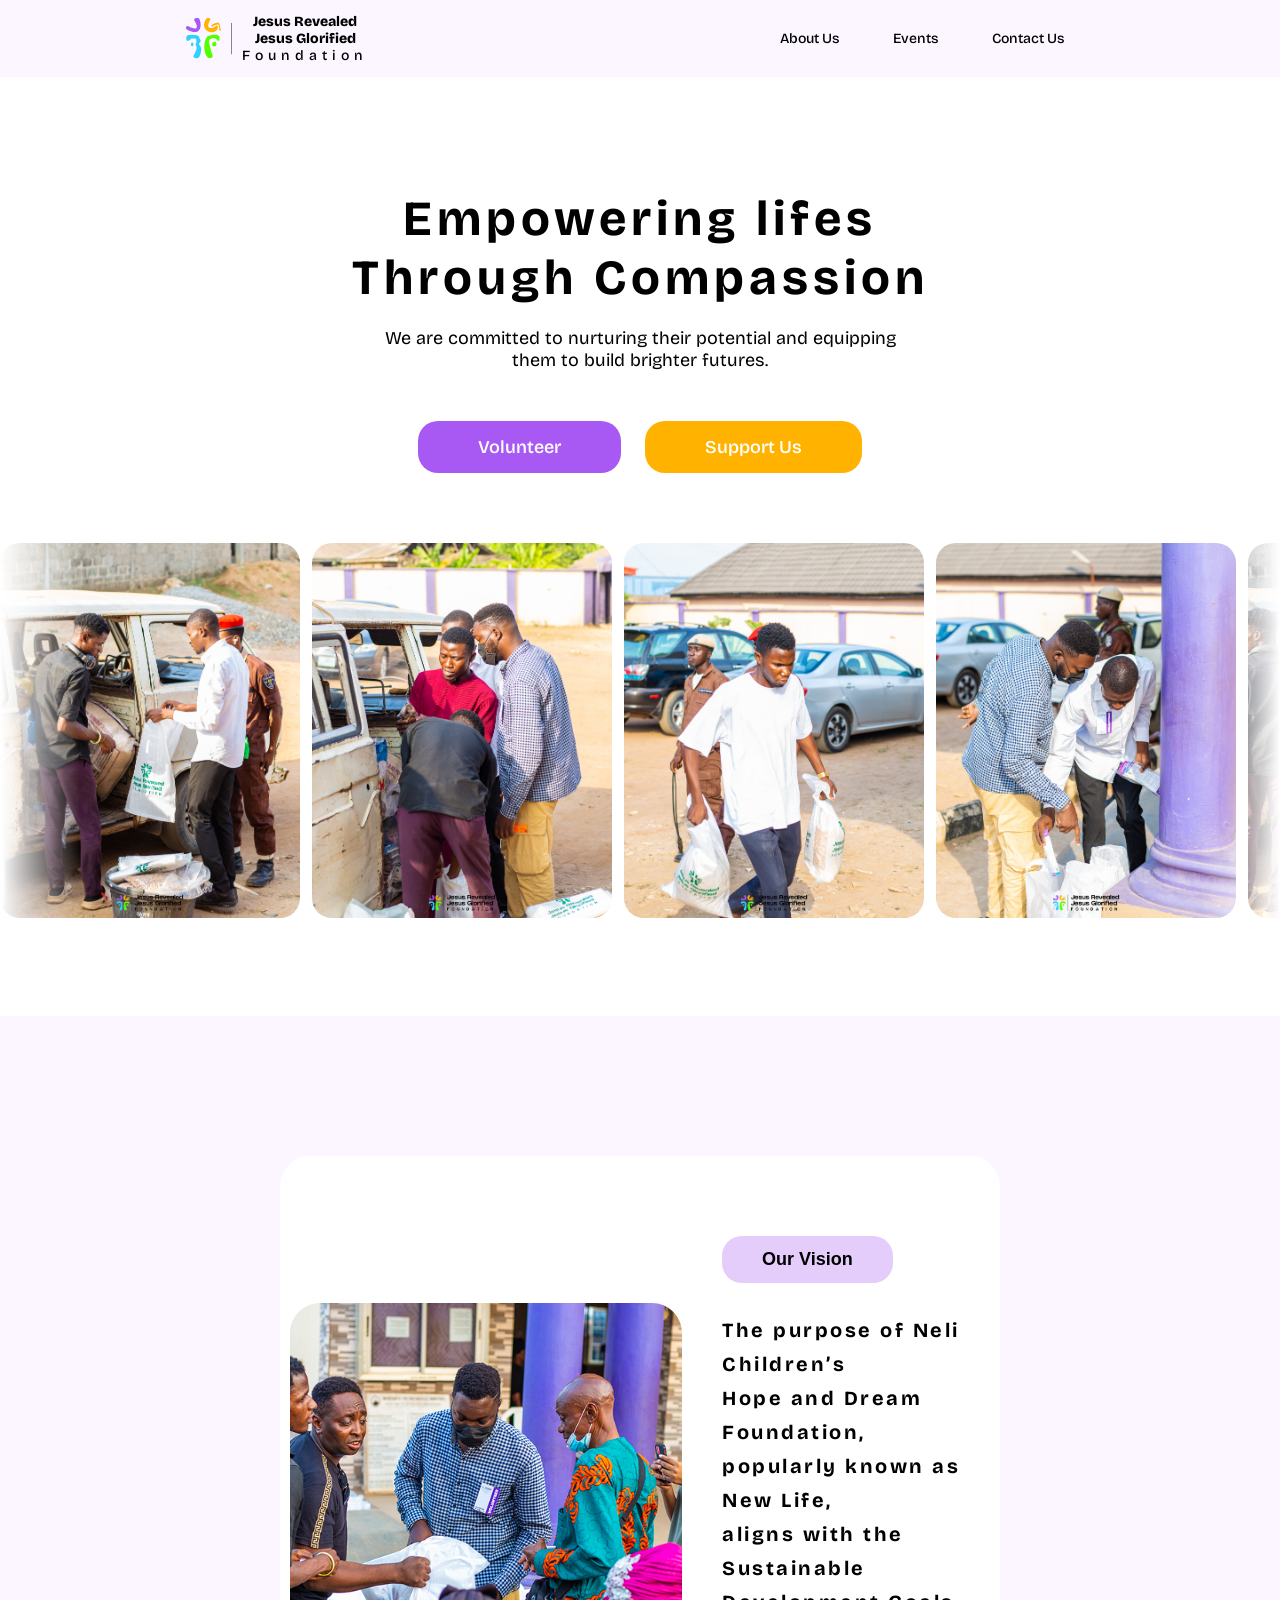
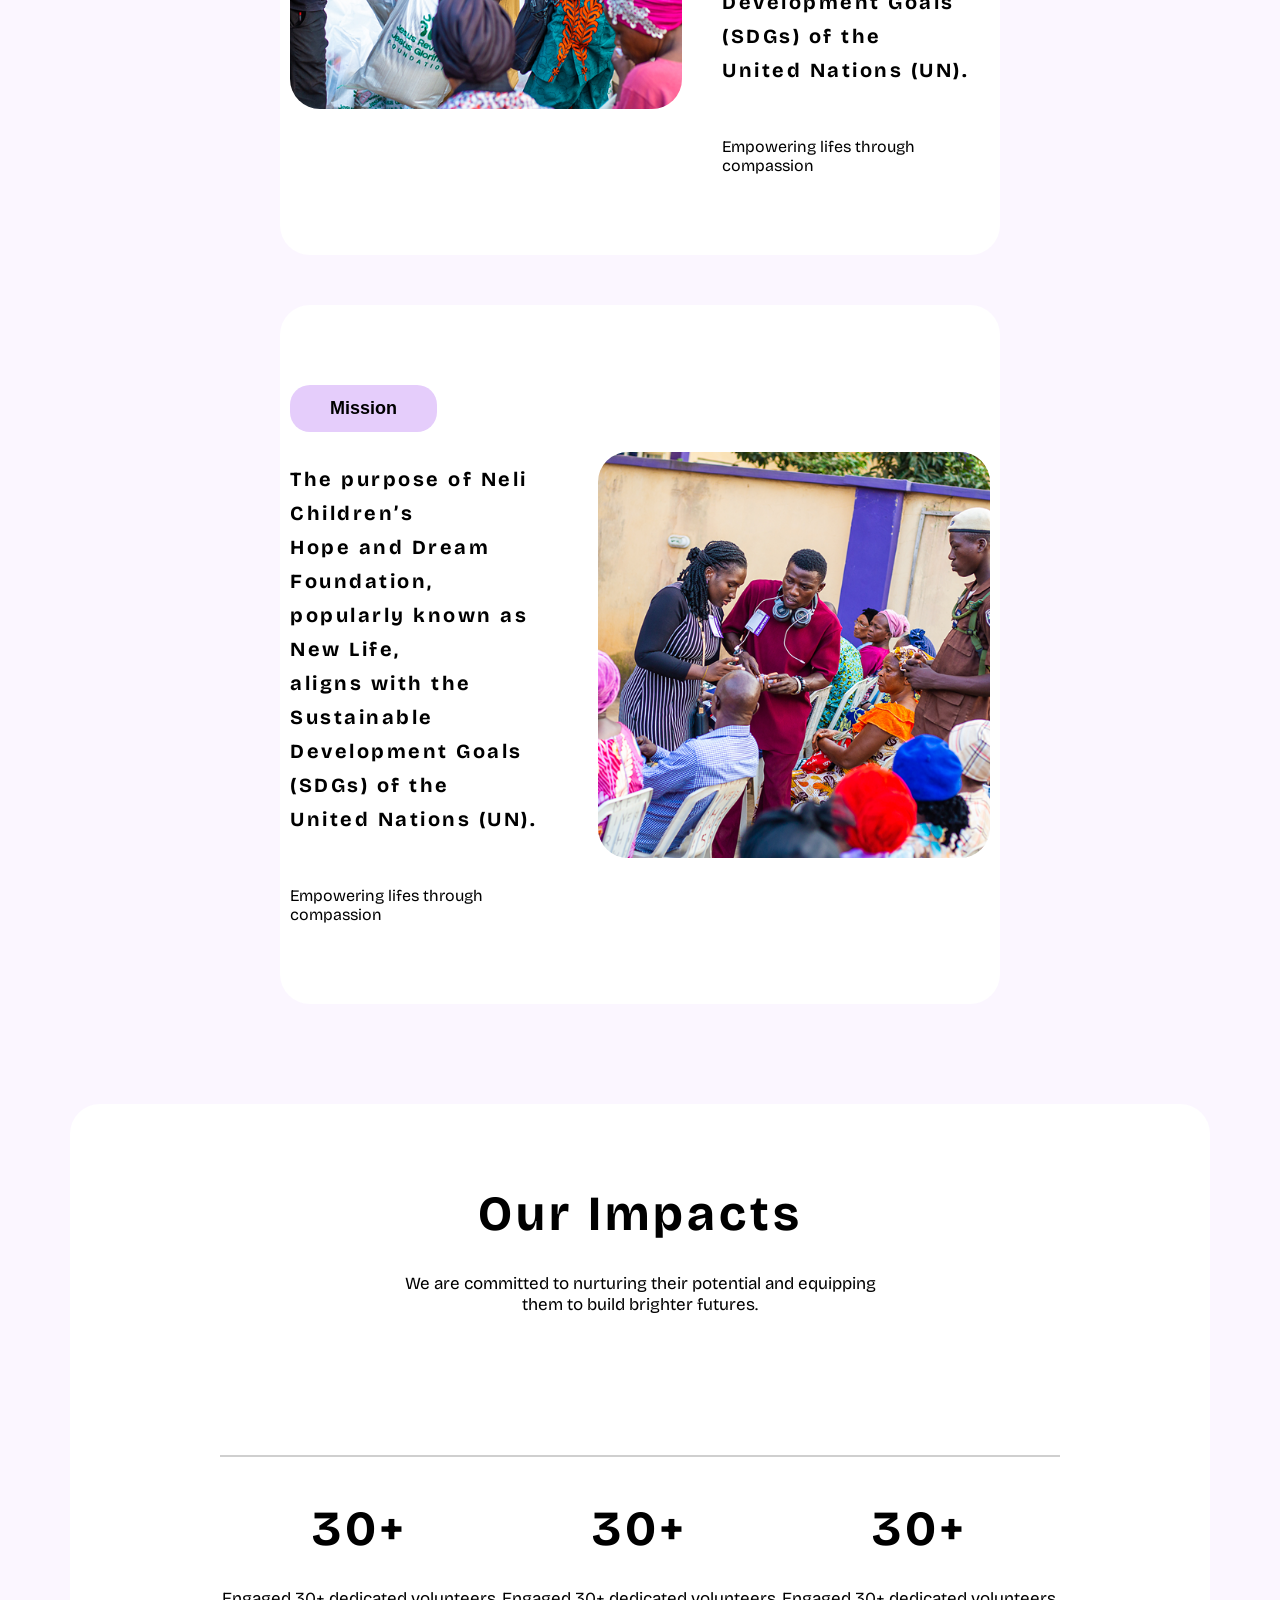
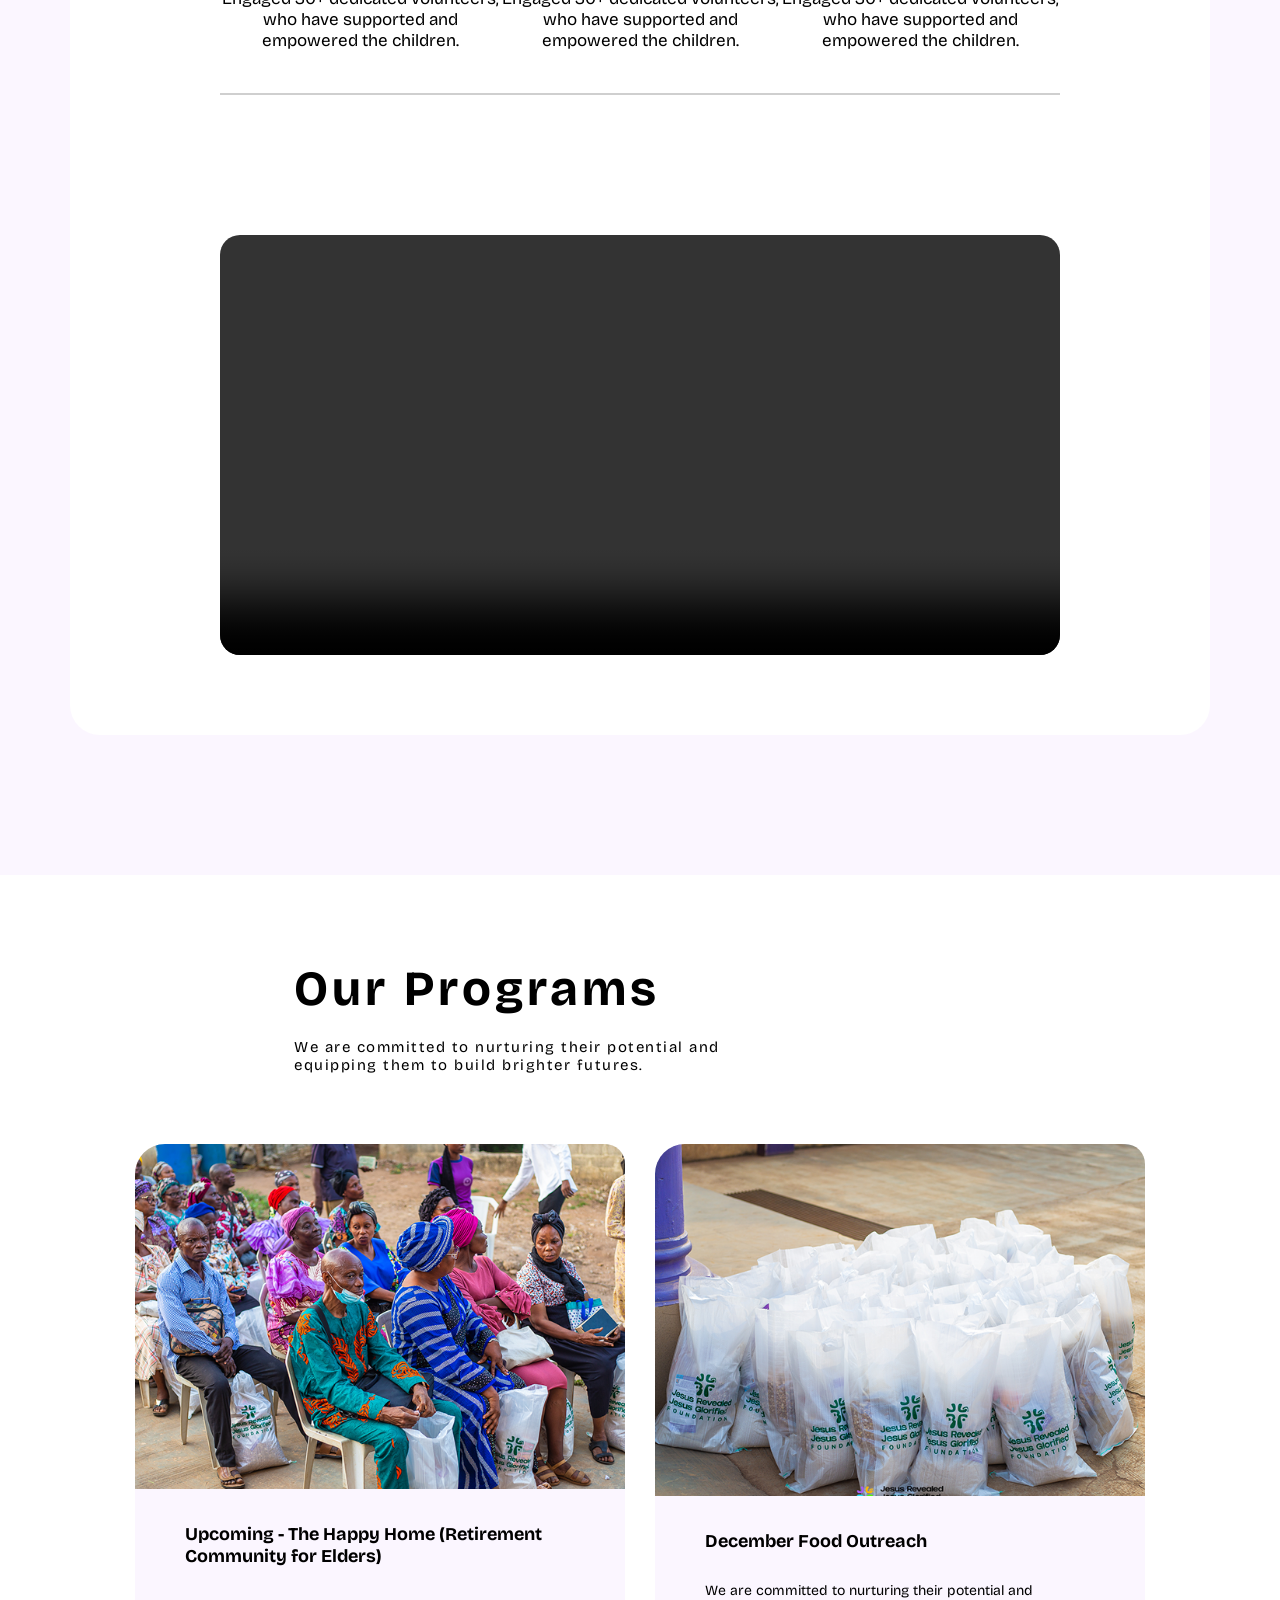
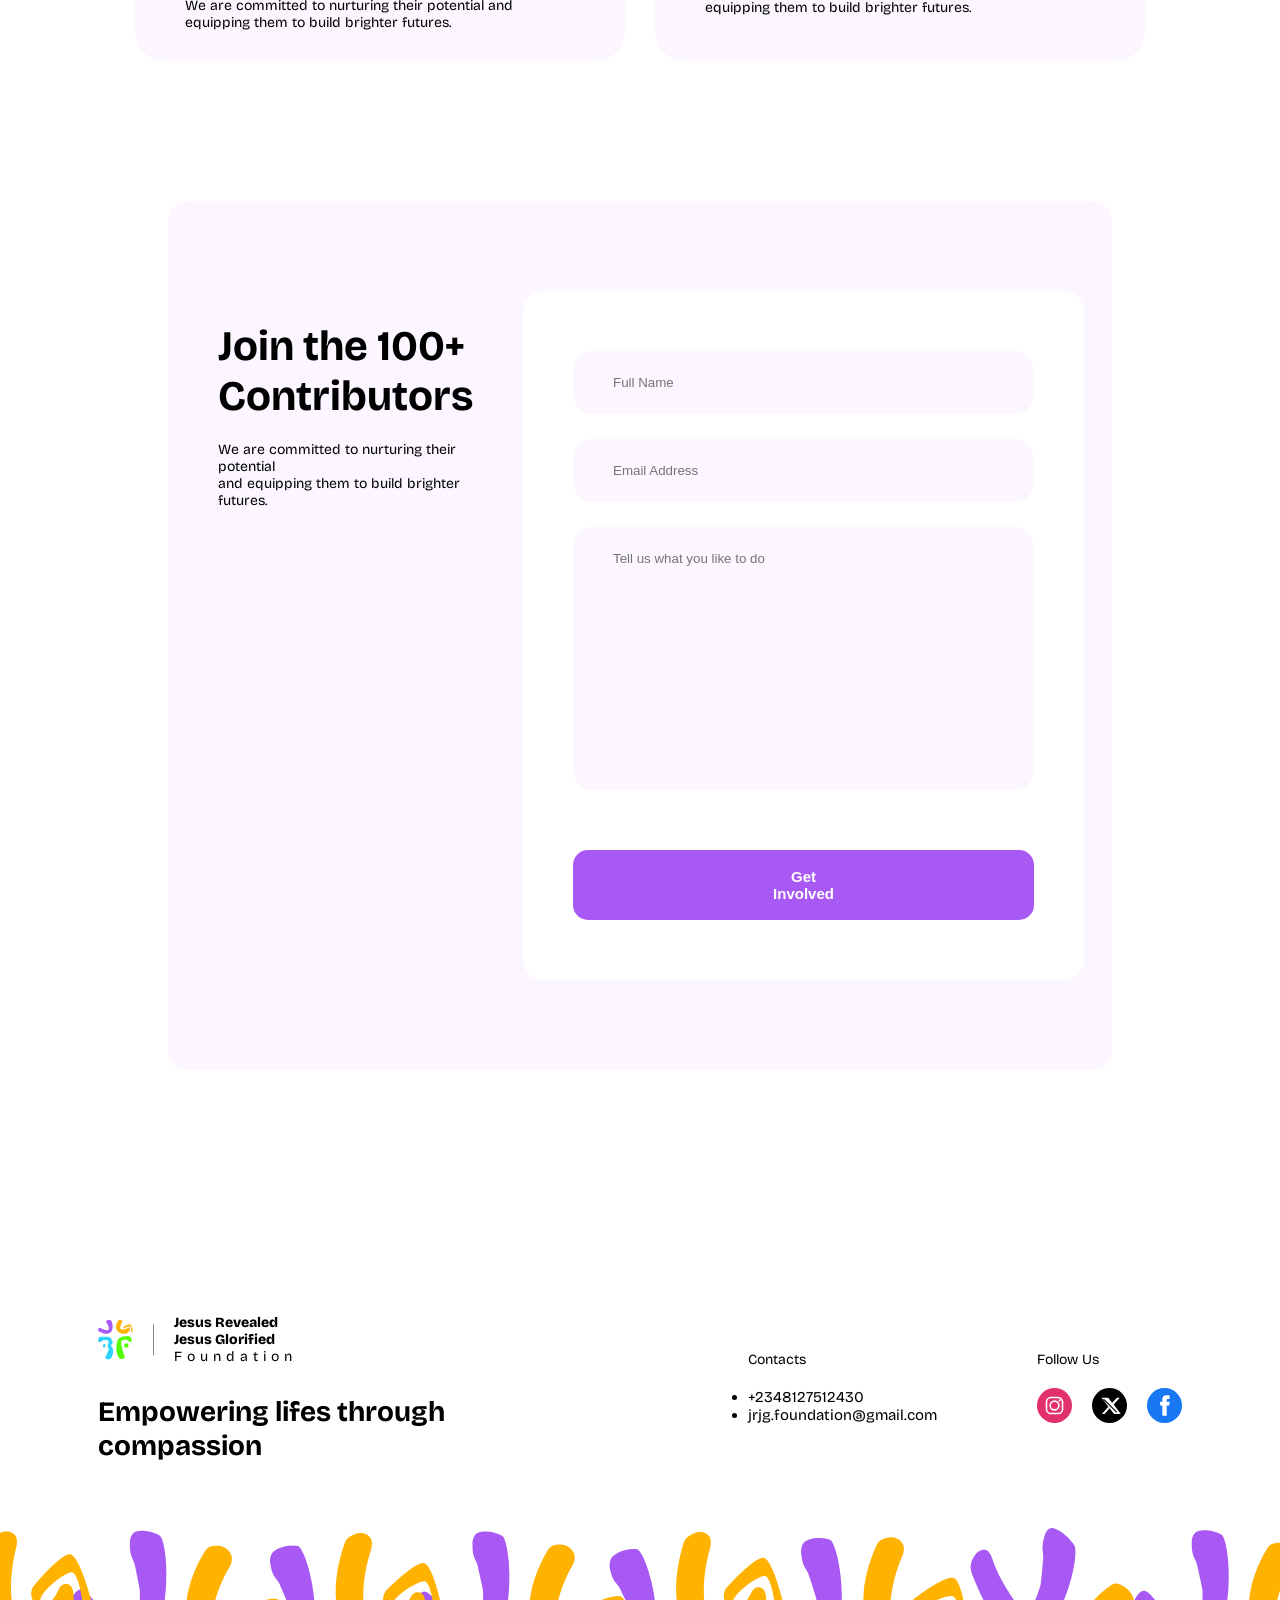
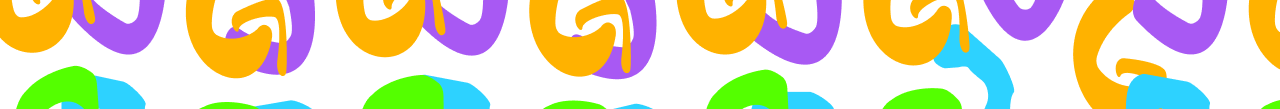
==== commit 41c9c2a2: "couple tweaks" ====
--- a/index.html
+++ b/index.html
@@ -193,7 +193,7 @@
     <p>Follow Us</p>
     <div class="social">
     <a href="https://www.instagram.com/jrjg.foundation/" target="_blank"><img src="icons/instagram.svg" alt="Instagram"></a>
-    <a href=""><img src="icons/twitter.svg" alt="twitter"></a>
+    <a href="https://x.com/JRJGFoundation"><img src="icons/twitter.svg" alt="twitter"></a>
     <a href=""><img src="icons/facebook.svg" alt="Facebook"></a>
     <!-- <li>Linkedin</li> -->
     </div>
--- a/style.css
+++ b/style.css
@@ -225,7 +225,8 @@
 }
 .before button, .after button {
     padding: 13px 40px;
-    font-size: 17px;
+    font-size: 18px;
+    font-weight: 550;
     border: 0;
     background: #E5CDFB;
     border-radius: 20px;
@@ -342,7 +343,8 @@
     background: #FBF6FF;
 }
 #donate input:focus {
-  outline: none;
+  /* outline: none; */
+  outline-color: #cb99fa;
 }
 .inputPr {
     background: #ffff;
@@ -386,6 +388,9 @@
 }
 .sect p {
     padding-bottom: 20px;
+}
+.sect ul li {
+    font-size: 15px;
 }
 .social {
     display: flex;
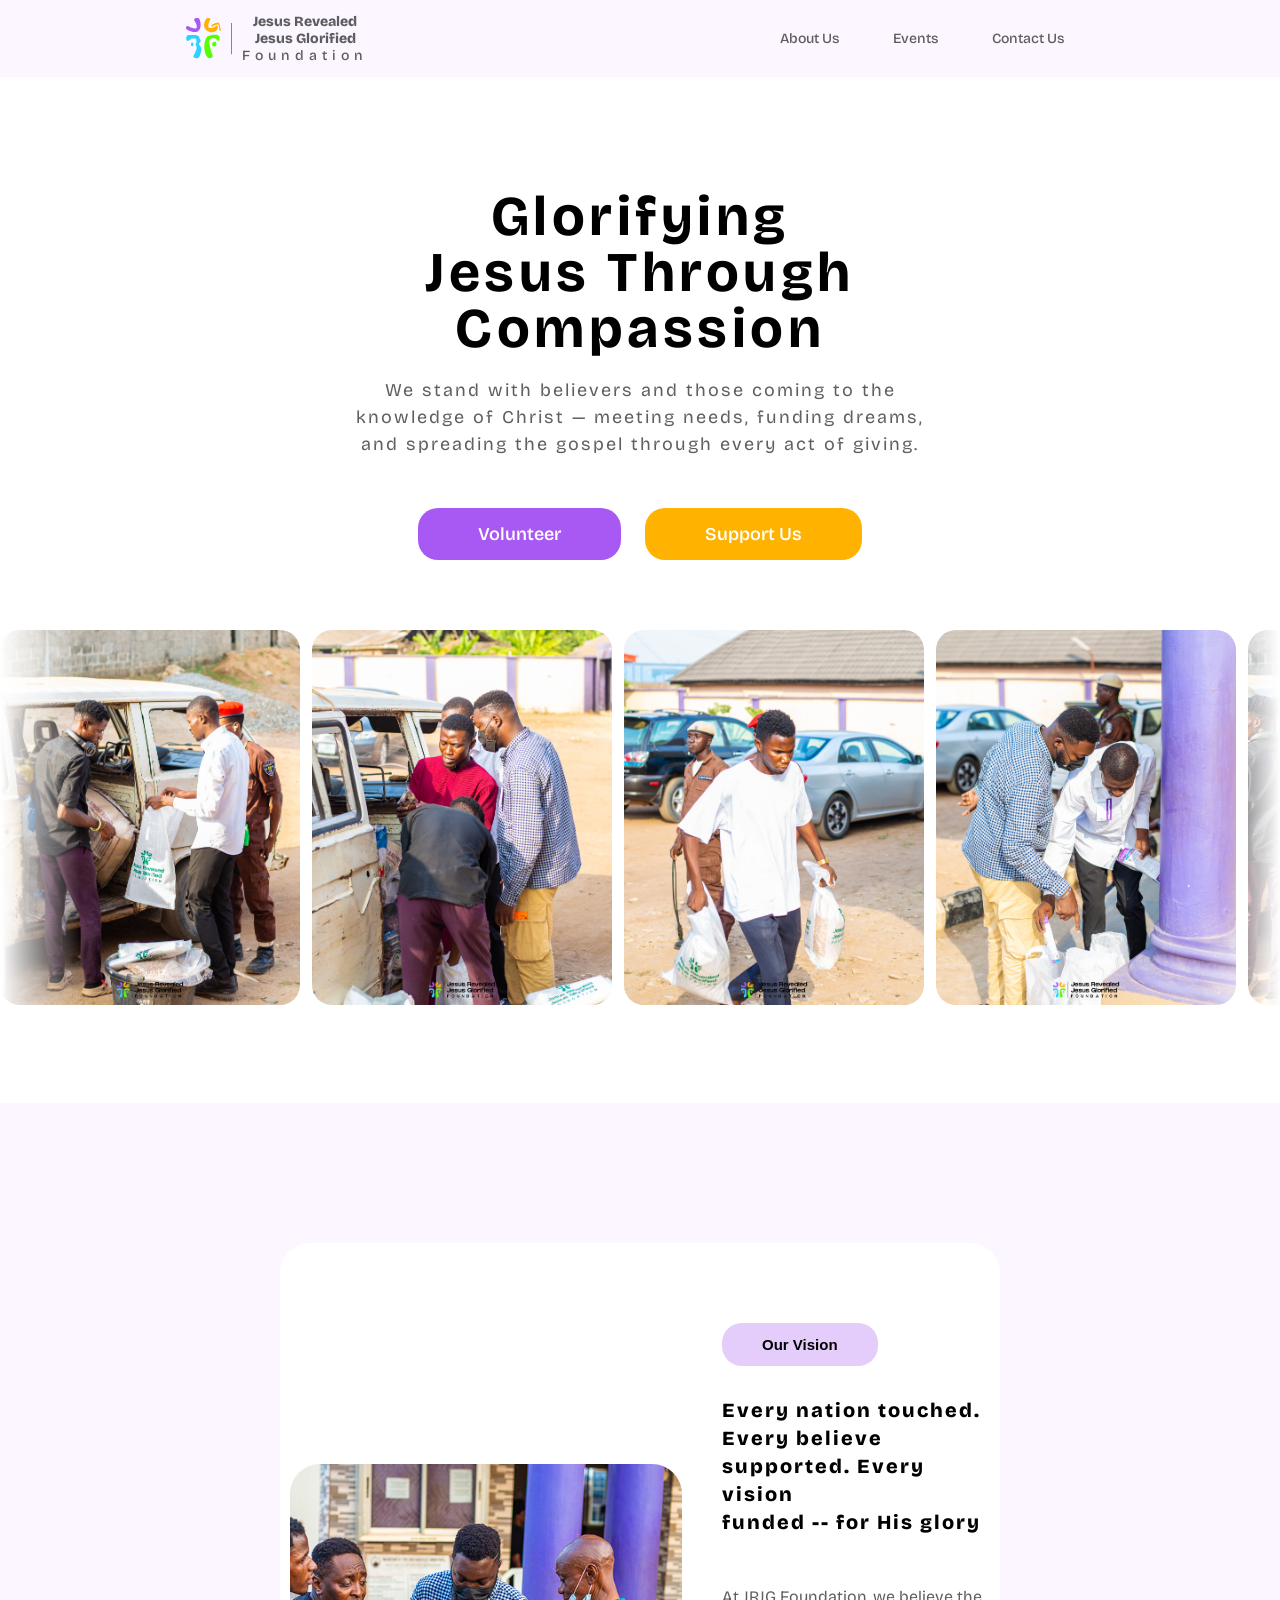
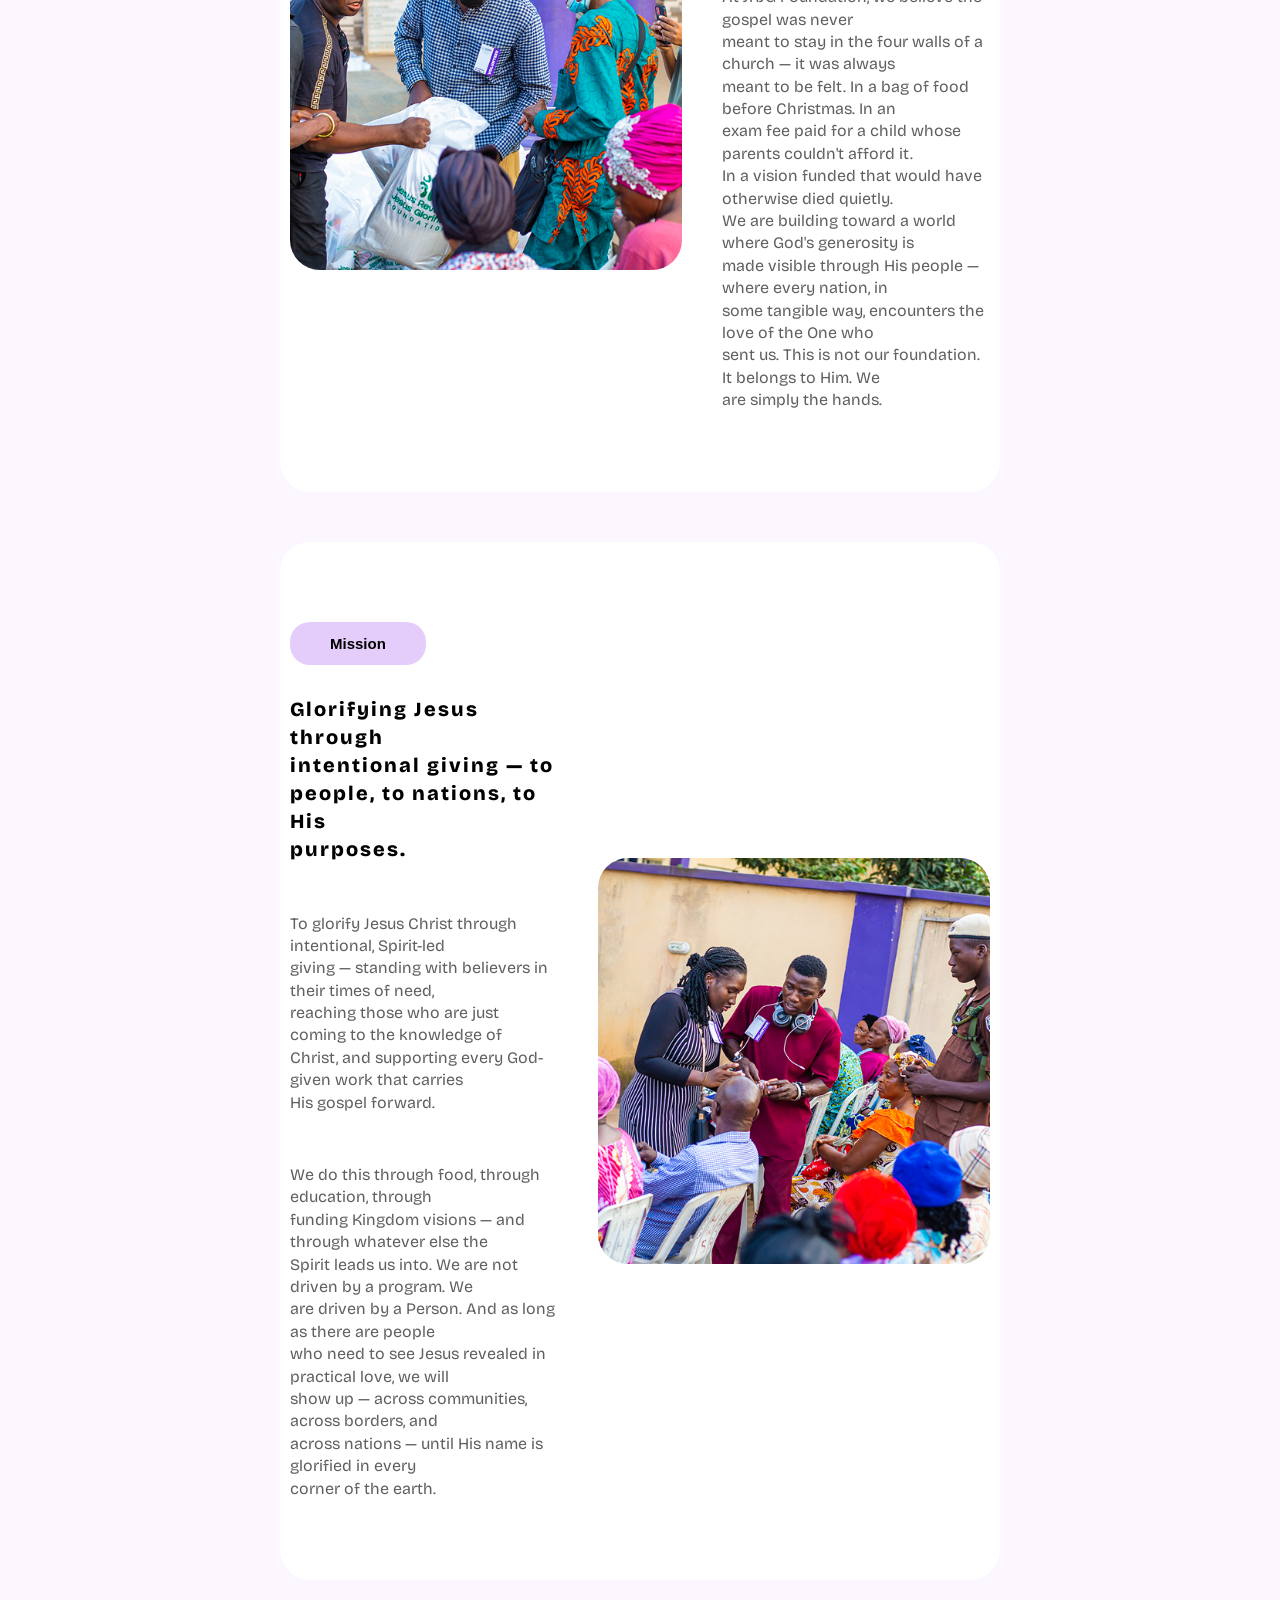
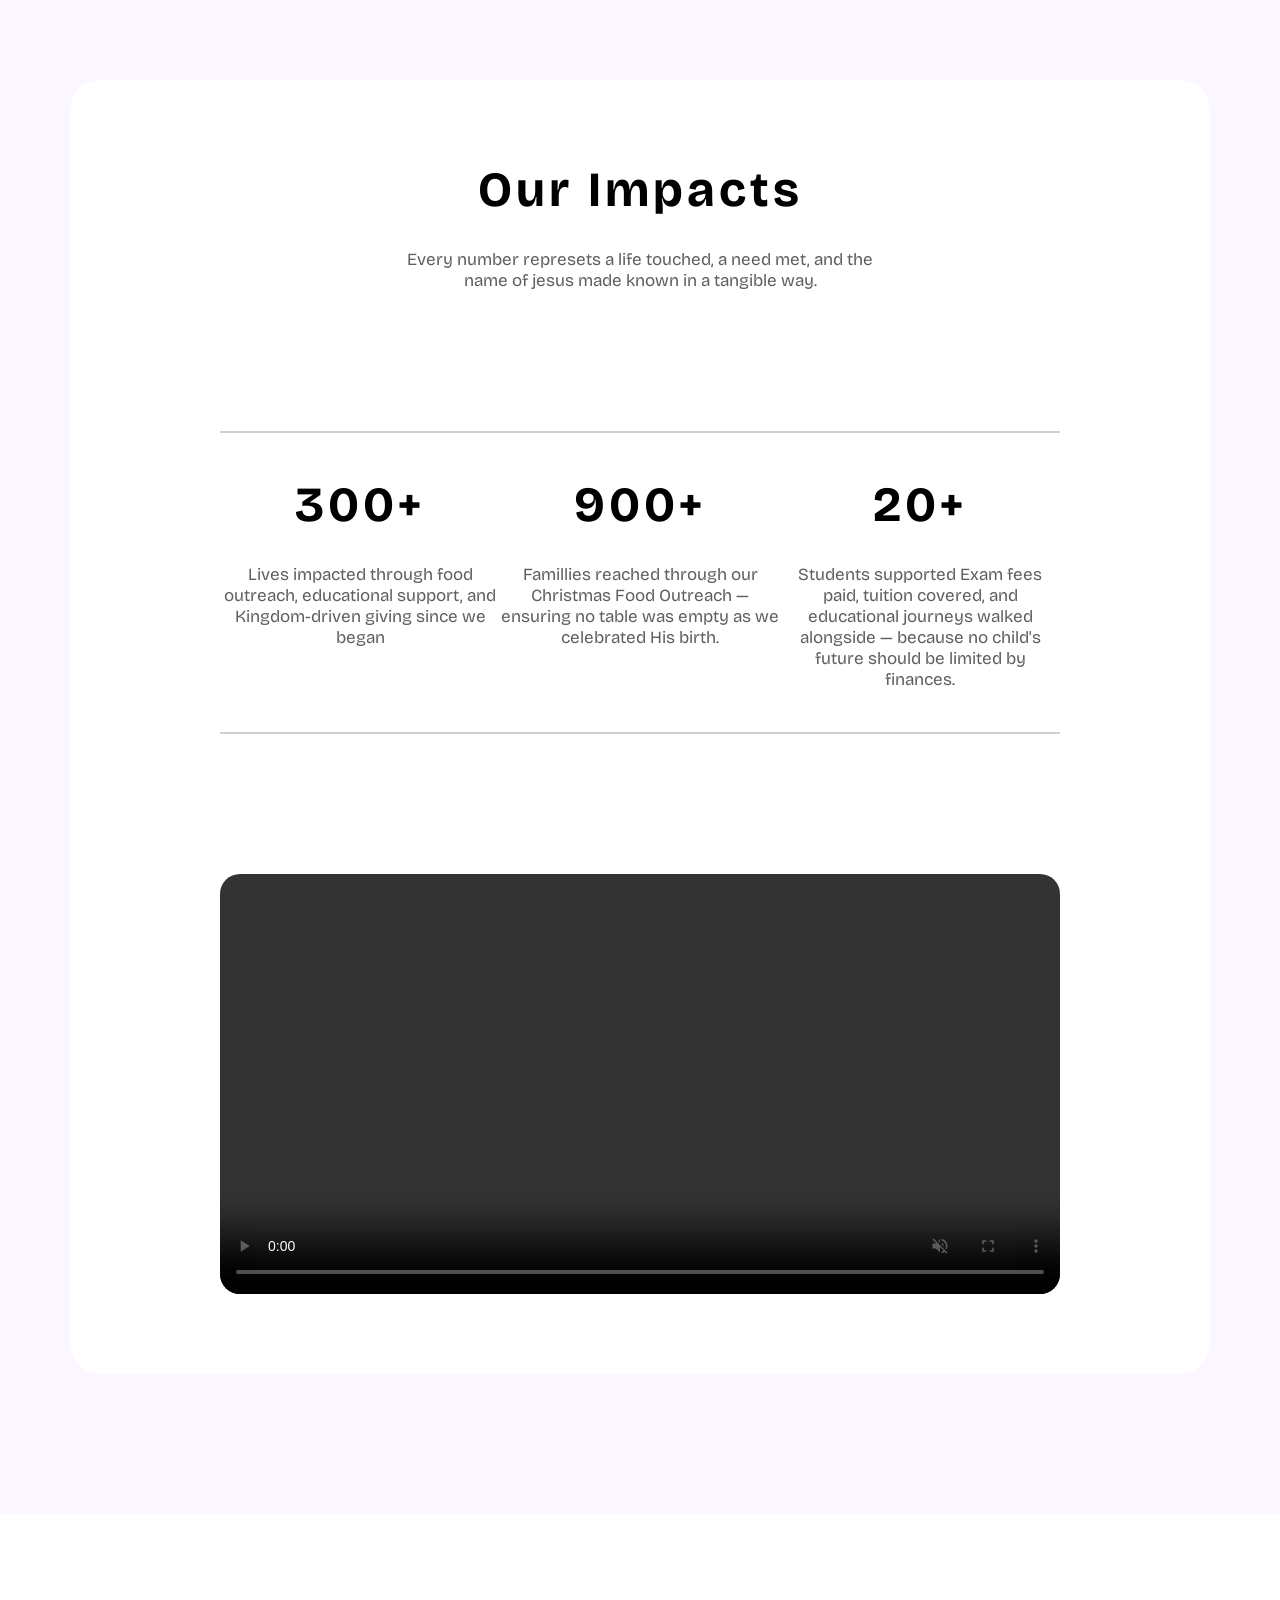
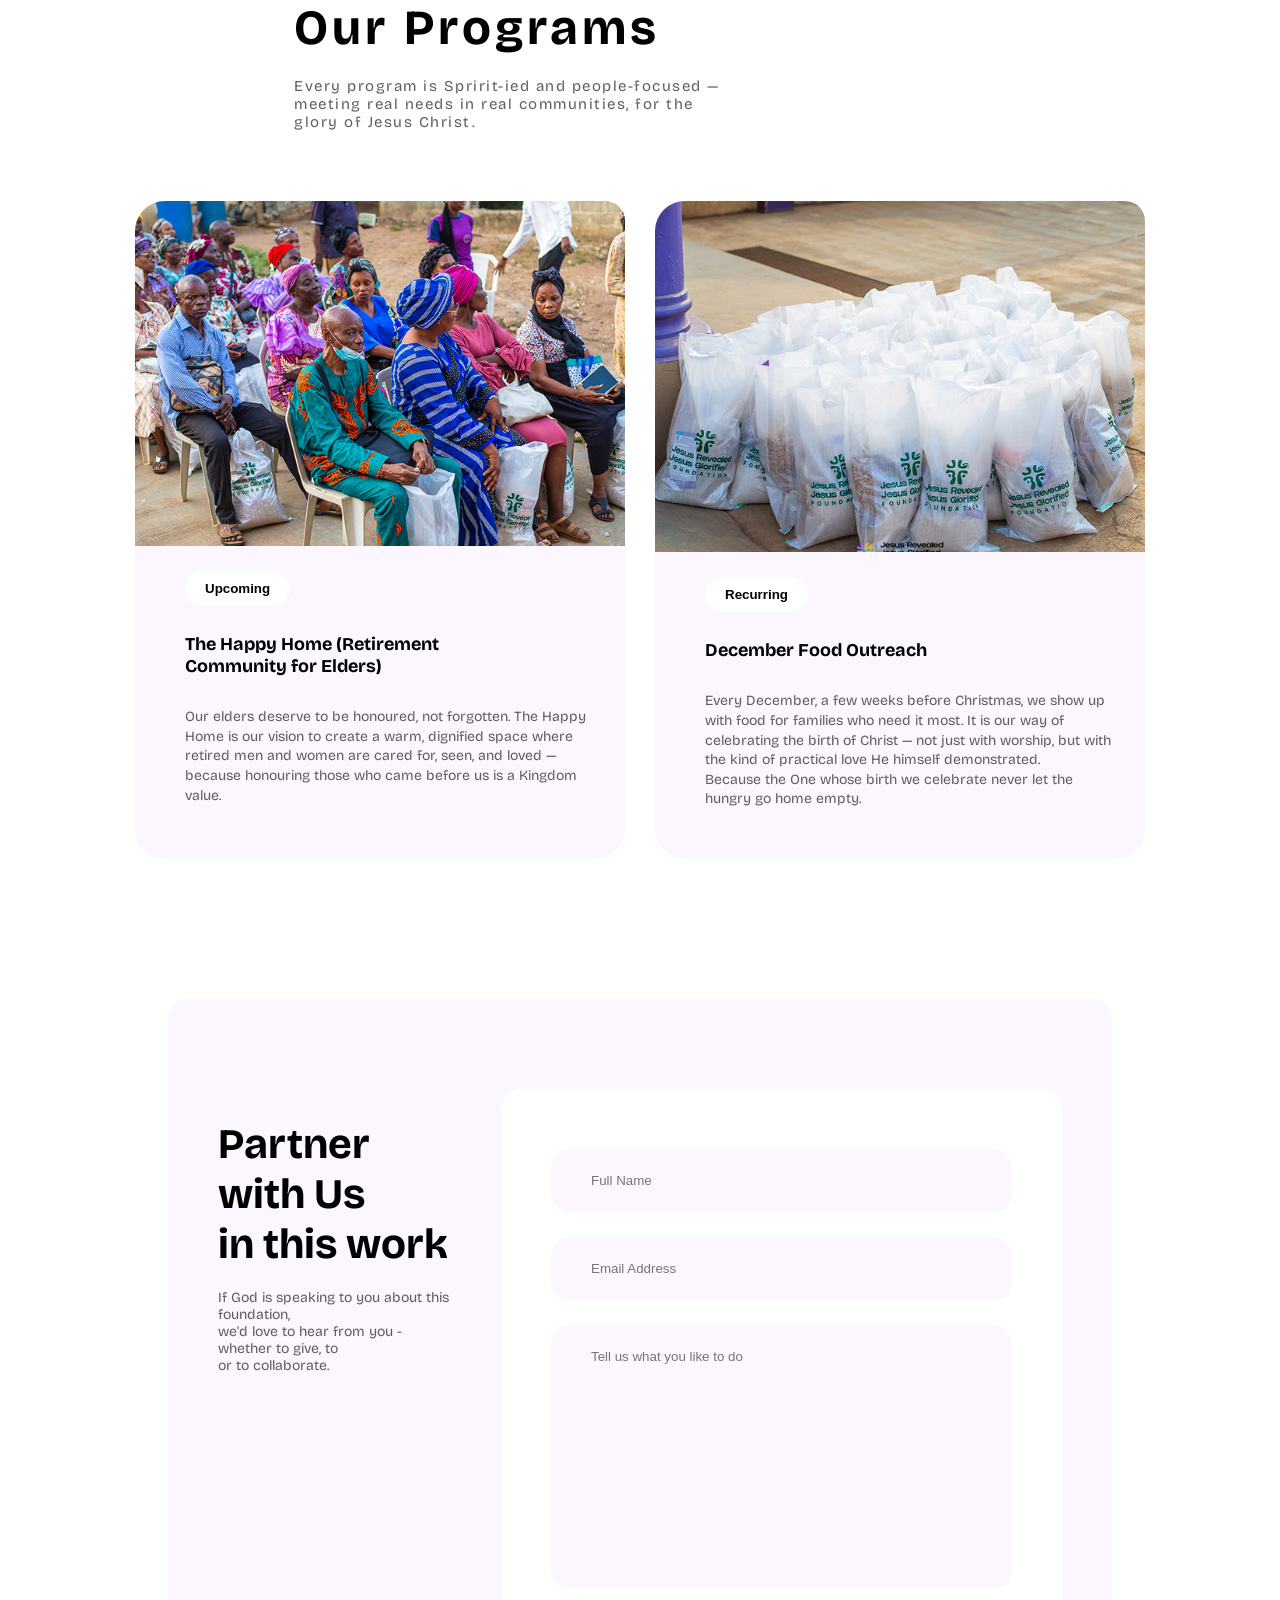
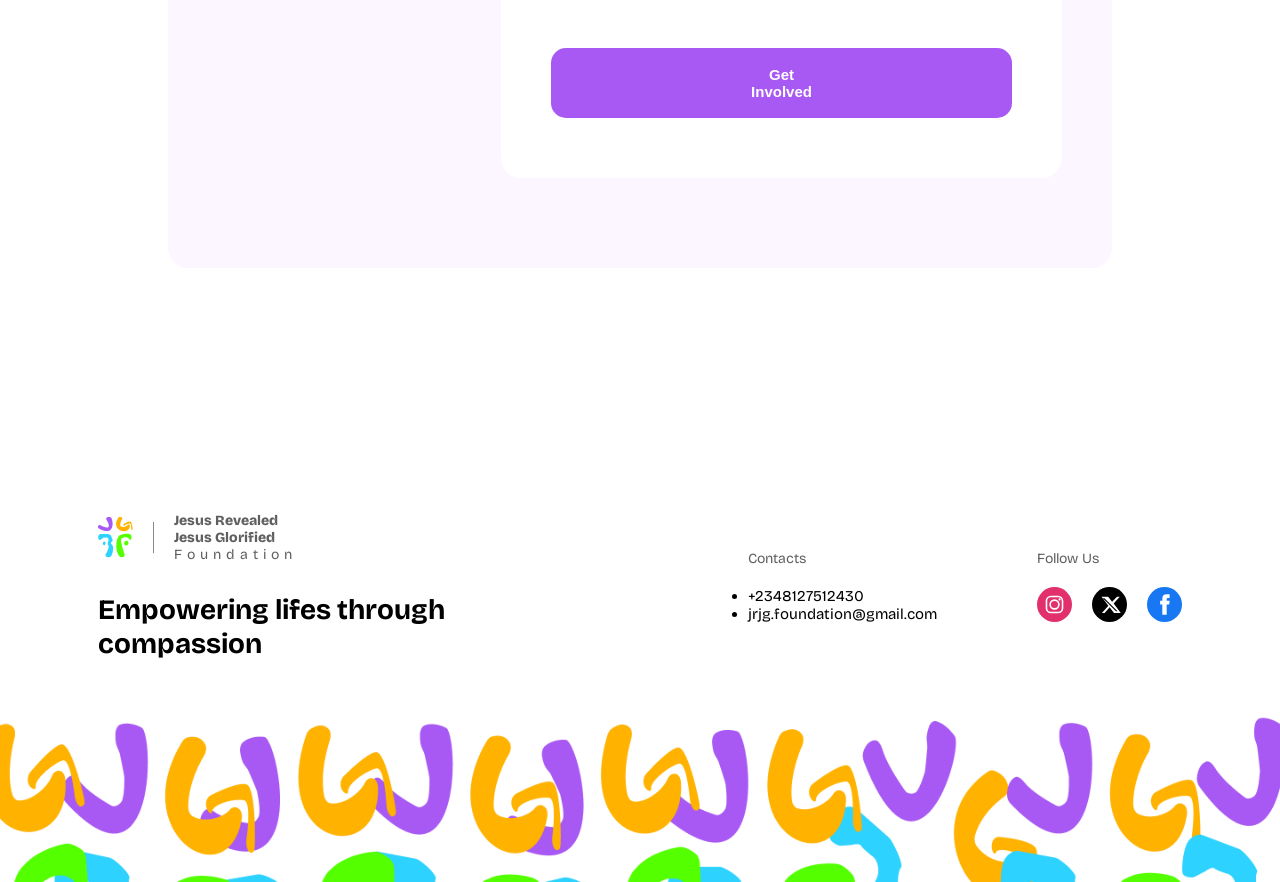
==== commit a95d5f11: "content aligning" ====
--- a/index.html
+++ b/index.html
@@ -30,8 +30,8 @@
     </nav>
     <div class="bg">
     <div class="main">
-        <h1>Empowering lifes<br> Through Compassion</h1>
-        <p>We are committed to nurturing their potential and equipping <br>them to build brighter futures.</p>
+        <h1>Glorifying<br> Jesus Through<br> Compassion</h1>
+        <p>We stand with believers and those coming to the<br> knowledge of Christ — meeting needs, funding dreams,<br> and spreading the gospel through every act of giving.</p>
         <a href="#donate"><button class="lBtn">Volunteer</button></a>
         <a href="#donate"><button class="rBtn">Support Us</button></a>
     </div>
@@ -97,15 +97,15 @@
         <img src="images/jrjf-1.png" >
         <div>
         <button>Our Vision</button>
-        <h4>The purpose of Neli Children’s <br>Hope and Dream Foundation, <br>popularly known as New Life,<br> aligns with the Sustainable <br>Development Goals (SDGs) of the <br>United Nations (UN).</h4>   
-        <p>Empowering lifes through compassion</p>
+        <h4>Every nation touched.<br>Every believe<br> supported. Every vision<br> funded -- for His glory</h4>   
+        <p>At JRJG Foundation, we believe the gospel was never<br> meant to stay in the four walls of a church — it was always<br> meant to be felt. In a bag of food before Christmas. In an<br> exam fee paid for a child whose parents couldn't afford it.<br> In a vision funded that would have otherwise died quietly.<br>We are building toward a world where God's generosity is<br> made visible through His people — where every nation, in<br> some tangible way, encounters the love of the One who<br> sent us. This is not our foundation. It belongs to Him. We<br> are simply the hands.</p>
     </div>
     </div>
     <div class="after" ">
         <div>
         <button>Mission</button>
-        <h4>The purpose of Neli Children’s <br>Hope and Dream Foundation, <br>popularly known as New Life,<br> aligns with the Sustainable <br>Development Goals (SDGs) of the <br>United Nations (UN).</h4>   
-        <p>Empowering lifes through compassion</p>
+        <h4>Glorifying Jesus through<br> intentional giving — to<br> people, to nations, to His<br> purposes.</h4>   
+        <p>To glorify Jesus Christ through intentional, Spirit-led<br> giving — standing with believers in their times of need,<br> reaching those who are just coming to the knowledge of<br> Christ, and supporting every God-given work that carries<br> His gospel forward.</p><p>We do this through food, through education, through<br> funding Kingdom visions — and through whatever else the<br> Spirit leads us into. We are not driven by a program. We<br> are driven by a Person. And as long as there are people<br> who need to see Jesus revealed in practical love, we will<br> show up — across communities, across borders, and<br> across nations — until His name is glorified in every<br> corner of the earth.</p>
     </div>
     <img src="images/jrjf-2.png" >
     </div>
@@ -113,19 +113,20 @@
 
     <div class="exp">
         <h1>Our Impacts</h1>
-        <p>We are committed to nurturing their potential and equipping<br> them to build brighter futures.</p>
+        <p>Every number represets a life touched, a need met, and the<br> name of jesus made known in a tangible way.</p>
         <div class="grid">
             <div>
-                <h1>30+</h1>
-                <p>Engaged 30+ dedicated volunteers,<br> who have supported and<br> empowered the children.</p>
-            </div>
-            <div>
-                <h1>30+</h1>
-                <p>Engaged 30+ dedicated volunteers,<br> who have supported and<br> empowered the children.</p>
-            </div>
-            <div>
-                <h1>30+</h1>
-                <p>Engaged 30+ dedicated volunteers,<br> who have supported and<br> empowered the children.</p>
+                <h1>300+</h1>
+                <p>Lives impacted through food<br> outreach, educational support, and<br> Kingdom-driven giving since we<br> began</p>
+            </div>
+            <div>
+                <h1>900+</h1>
+                <p>Famillies reached through our<br> Christmas Food Outreach —<br> ensuring no table was empty as we<br> celebrated His birth.</p>
+            </div>
+            <div>
+                <h1>20+</h1>
+                <p>
+Students supported Exam fees<br> paid, tuition covered, and<br> educational journeys walked alongside — because no child's<br> future should be limited by<br> finances.</p>
             </div>
             
         </div>
@@ -139,29 +140,31 @@
     <div class="Pr" id="events">
         <div class="hh">
             <h1>Our Programs</h1>
-            <p>We are committed to nurturing their potential and<br> equipping them to build brighter futures.</p>
+            <p>Every program is Spririt-ied and people-focused —<br> meeting real needs in real communities, for the<br> glory of Jesus Christ.</p>
         </div>
         <div class="near">
             <div class="vs">
                 <img src="images/jrjf-9.png">
                 <div >
-                <h4>Upcoming - The Happy Home (Retirement<br> Community for Elders)</h4>
-                <p>We are committed to nurturing their potential and<br> equipping them to build brighter futures.</p>
+                    <button>Upcoming</button>
+                <h4>The Happy Home (Retirement<br> Community for Elders)</h4>
+                <p>Our elders deserve to be honoured, not forgotten. The Happy<br> Home is our vision to create a warm, dignified space where<br> retired men and women are cared for, seen, and loved —<br> because honouring those who came before us is a Kingdom<br> value.</p>
             </div>
         </div>
             <div id="inv"></div>
             <div class="vs">
                 <img src="images/jrjf-12.png">
                 <div >
+                    <button>Recurring</button>
                 <h4>December Food Outreach</h4>
-                <p>We are committed to nurturing their potential and<br> equipping them to build brighter futures.</p>
+                <p>Every December, a few weeks before Christmas, we show up<br> with food for families who need it most. It is our way of<br> celebrating the birth of Christ — not just with worship, but with<br> the kind of practical love He himself demonstrated.<br> Because the One whose birth we celebrate never let the<br> hungry go home empty.</p>
             </div>
         </div>
         </div>
         <div id="donate">
             <div>
-            <h1>Join the 100+<br> Contributors</h1>
-            <p>We are committed to nurturing their potential<br> and equipping them to build brighter futures.</p>
+            <h1>Partner with Us<br> in this work</h1>
+            <p>If God is speaking to you about this foundation,<br>we'd love to hear from you - whether to give, to<br>or to collaborate.</p>
             </div>
             <form class="inputPr" id="form">
                 <input type="name" placeholder="Full Name" id="name"><br>
--- a/style.css
+++ b/style.css
@@ -15,14 +15,22 @@
     height: auto;
     display: block;
 } */
+img {
+    max-width: 100%;
+    height: auto;
+    display: block;
+}
 
 body {
     padding: 0;
     margin: 0;
     background: #FBF6FF;
     font-family: "Bricolage Grotesque";
-}
-
+    overflow-x: hidden;
+}
+body p {
+    color: #1a1a1ab2;
+}
 .bg {
     background: white;
     padding-bottom: 7rem;
@@ -121,13 +129,19 @@
     /* padding-left: 1rem;
     padding-right: 1rem; */
 }
+.main a {
+    display: inline-block;
+}
 .main h1 {
-    font-size: 3.5rem;
-    letter-spacing: 5px;
+    font-size: 4rem;
+    letter-spacing: 4.5px;
+    line-height: 1;
 }
 .main p {
     font-size: 18px;
     margin-top: 20px;
+    letter-spacing: 2px;
+    line-height: 1.5;
 }
 .main button {
     font-family: "Bricolage Grotesque";
@@ -211,13 +225,15 @@
 }
 .before h4, .after h4 {
     font-size: 20px;
+    font-weight: 800;
     padding-top: 30px;
-    letter-spacing: 2.5px;
-    line-height: 1.7;
+    letter-spacing: 2px;
+    line-height: 1.4;
 }
 .before p, .after p {
     font-size: 16px;
     padding-top: 50px;
+    line-height: 1.4;
 }
 .before img, .after img {
     border-radius: 30px;
@@ -225,7 +241,7 @@
 }
 .before button, .after button {
     padding: 13px 40px;
-    font-size: 18px;
+    font-size: 15px;
     font-weight: 550;
     border: 0;
     background: #E5CDFB;
@@ -304,17 +320,27 @@
     border-radius: 30px;
     margin-top: 5rem;
 }
+.vs button {
+    background: white;
+    margin: 25px 0px 2px 50px;
+    padding: 10px 20px;
+    border-radius: 20px;
+    border: 0;
+    font-weight: 700;
+    
+}
 .near div h4 {
     padding-left: 50px;
     font-size: 18px;
-    padding-top: 30px;
+    padding-top: 25px;
 }
 .near div p {
     padding-left: 50px;
     font-size: 14px;
     padding-top: 30px;
     padding-bottom: 50px;
-    padding: 30px 50px ;
+    line-height: 1.4;
+    /* padding: 30px 50px ; */
 }
 
 
@@ -480,6 +506,27 @@
         flex-wrap: wrap;
         position: sticky;
         top: 0;
+        gap: 8px;
+    }
+
+    .brand {
+        min-width: 0;
+        gap: 8px;
+    }
+
+    .line {
+        display: none;
+    }
+
+    nav p {
+        padding-right: 0;
+        font-size: 12px;
+        line-height: 1.2;
+        text-align: left;
+    }
+
+    nav .span {
+        letter-spacing: 2px;
     }
  
     .menu-toggle {
@@ -493,6 +540,9 @@
         align-items: center;
         gap: 16px;
         padding: 16px 0 8px;
+        margin-top: 8px;
+        background: #ffffff;
+        border-radius: 16px;
     }
  
     .sides.open {
@@ -508,18 +558,21 @@
  
     .main h1 {
         font-size: 2.4rem;
-        letter-spacing: 3px;
+        letter-spacing: 1.8px;
     }
  
     .main p {
         font-size: 16px;
+        letter-spacing: 0.6px;
+        line-height: 1.6;
     }
  
     .main p br { display: none; }
  
     .main button {
-        padding: 14px 40px;
+        padding: 14px 34px;
         font-size: 16px;
+        margin-top: 24px;
     }
  
     /* Slides */
@@ -559,6 +612,10 @@
     }
  
     .before h4 br, .after h4 br { display: none; }
+    .before p br, .after p br { display: none; }
+    .before p, .after p {
+        padding-top: 24px;
+    }
  
     /* Impacts */
     .exp {
@@ -574,7 +631,7 @@
  
     .grid {
         grid-template-columns: 1fr;
-        margin: 4rem 2rem;
+        margin: 4rem 0.5rem;
         gap: 2rem;
         text-align: center;
     }
@@ -633,6 +690,20 @@
     .near img {
         width: 100%;
         border-radius: 20px 20px 0 0;
+    }
+
+    .vs button {
+        margin: 20px 24px 2px 24px;
+    }
+
+    .near div h4,
+    .near div p {
+        padding-left: 24px;
+        padding-right: 24px;
+    }
+
+    .near div p {
+        padding-bottom: 32px;
     }
  
     /* Donate */
@@ -655,6 +726,7 @@
         margin-top: 40px;
         padding: 40px 30px;
         width: 100%;
+        max-width: 560px;
     }
  
     #donate input {
@@ -709,6 +781,32 @@
         justify-content: center;
     }
 }
+
+@media (max-width: 640px) {
+    .main {
+        padding-left: 1rem;
+        padding-right: 1rem;
+    }
+
+    .main a {
+        display: block;
+    }
+
+    .main button {
+        width: 100%;
+        max-width: 300px;
+        margin-left: auto;
+        margin-right: auto;
+    }
+
+    .rBtn {
+        margin-left: 0;
+    }
+
+    nav p {
+        font-size: 11px;
+    }
+}
  
 /* Mobile (max 480px) */
 @media (max-width: 480px) {
@@ -717,14 +815,25 @@
         padding: 10px 16px;
         border-radius: 30px;
     }
+
+    nav p {
+        font-size: 10px;
+        line-height: 1.1;
+    }
+
+    nav .span {
+        letter-spacing: 1px;
+    }
  
     .main h1 {
         font-size: 1.9rem;
-        letter-spacing: 2px;
+        letter-spacing: 1px;
+        line-height: 1.15;
     }
  
     .main p {
         font-size: 14px;
+        letter-spacing: 0.3px;
     }
  
     .main button {
@@ -734,7 +843,7 @@
     }
  
     .rBtn {
-        margin-left: 10px;
+        margin-left: 0;
     }
  
     .slides-track img {
@@ -758,4 +867,29 @@
         font-size: 17px;
         letter-spacing: 1.5px;
     }
-}+
+    .before,
+    .after {
+        margin: 24px 1rem 0 1rem;
+        padding: 36px 18px;
+    }
+
+    .exp {
+        margin: 50px 1rem 0 1rem;
+    }
+
+    .Pr {
+        padding: 3rem 1rem;
+    }
+
+    #donate {
+        margin: 5rem 1rem;
+        padding: 40px 18px;
+    }
+
+    .toast {
+        left: 16px;
+        right: 16px;
+        bottom: 16px;
+    }
+}
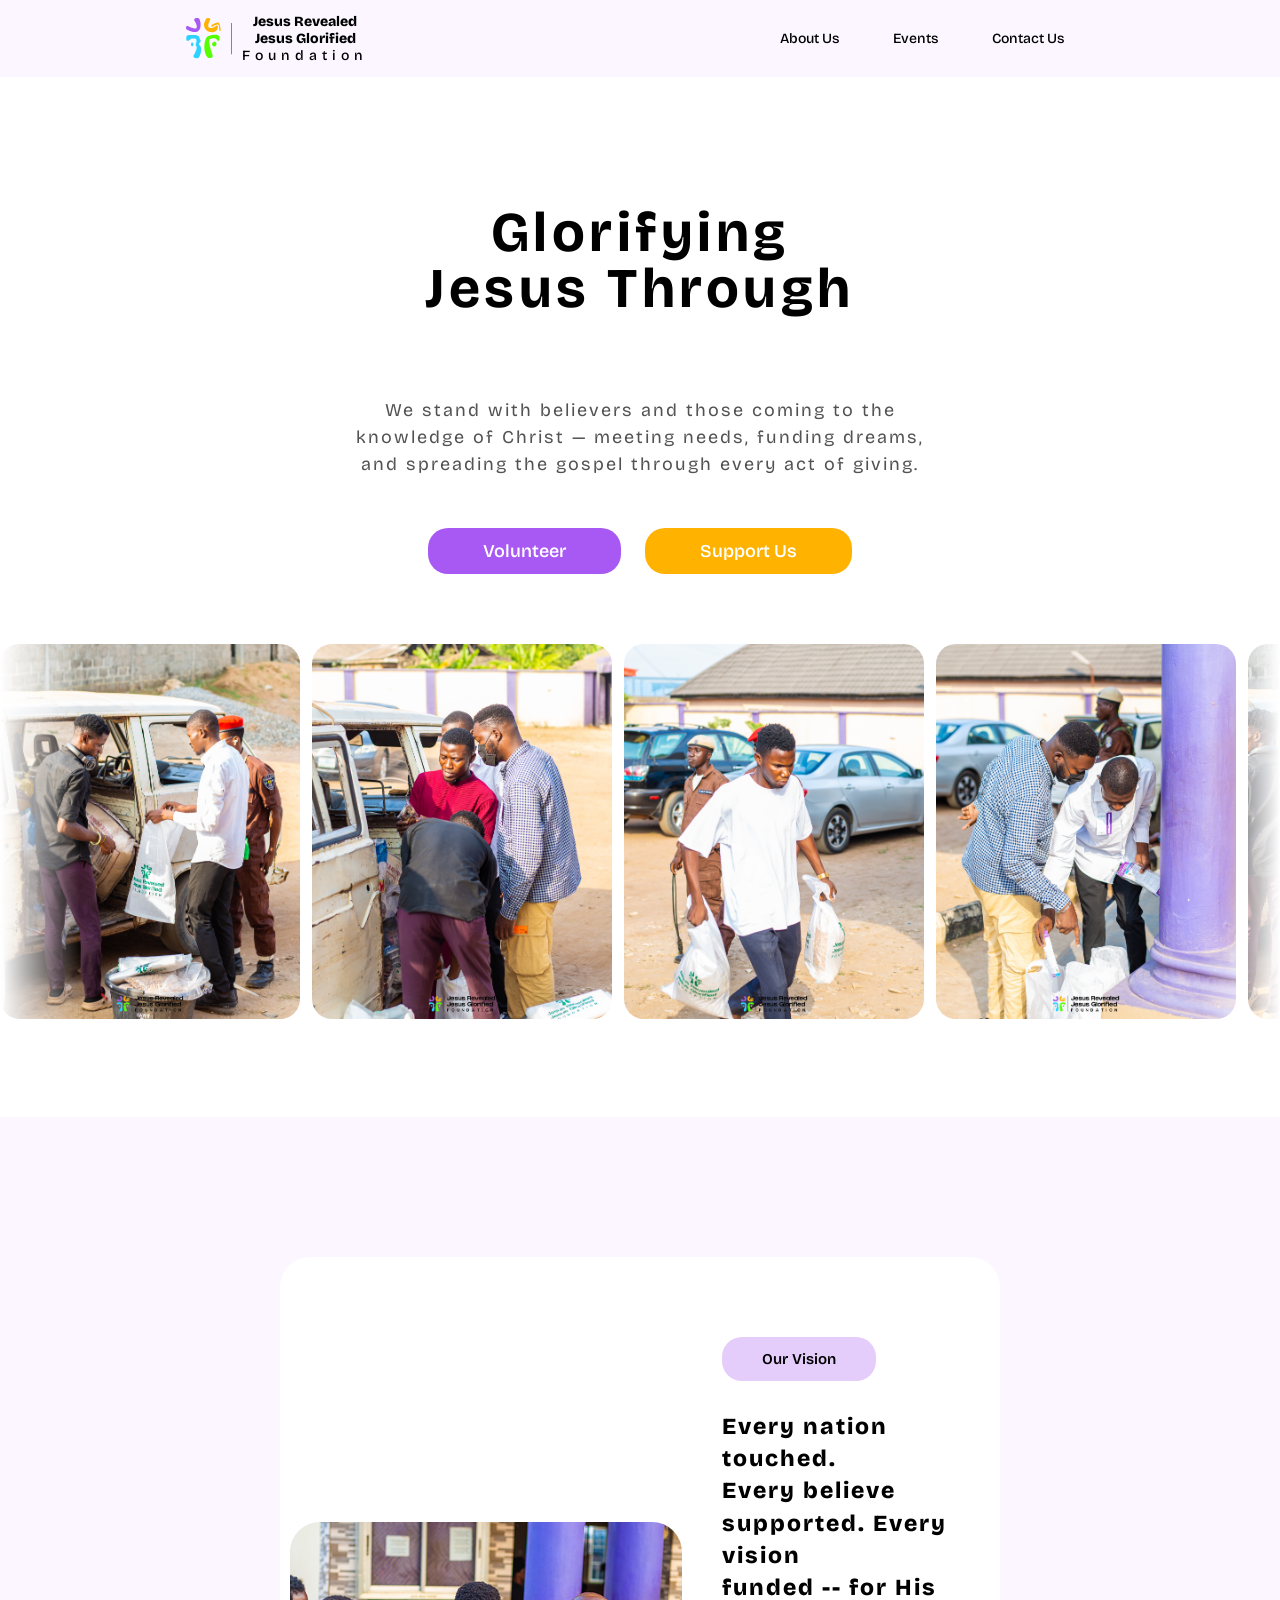
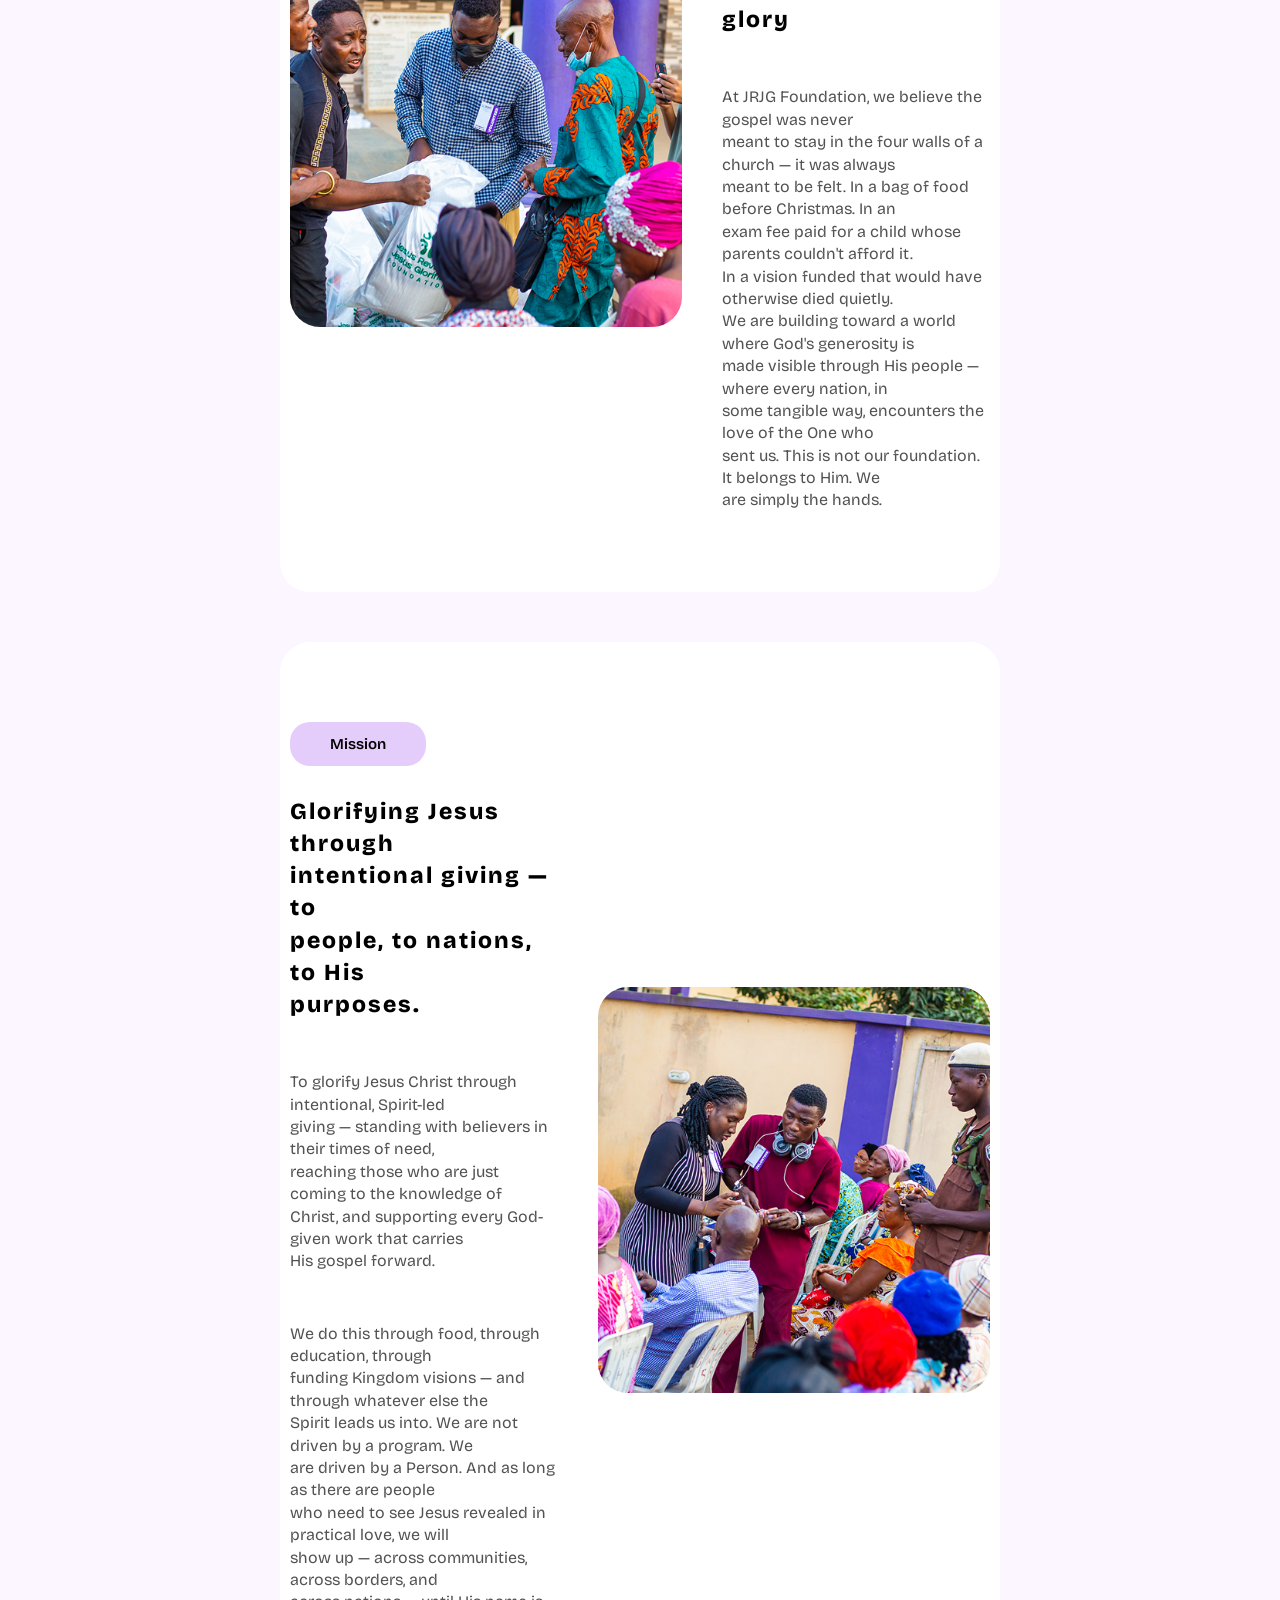
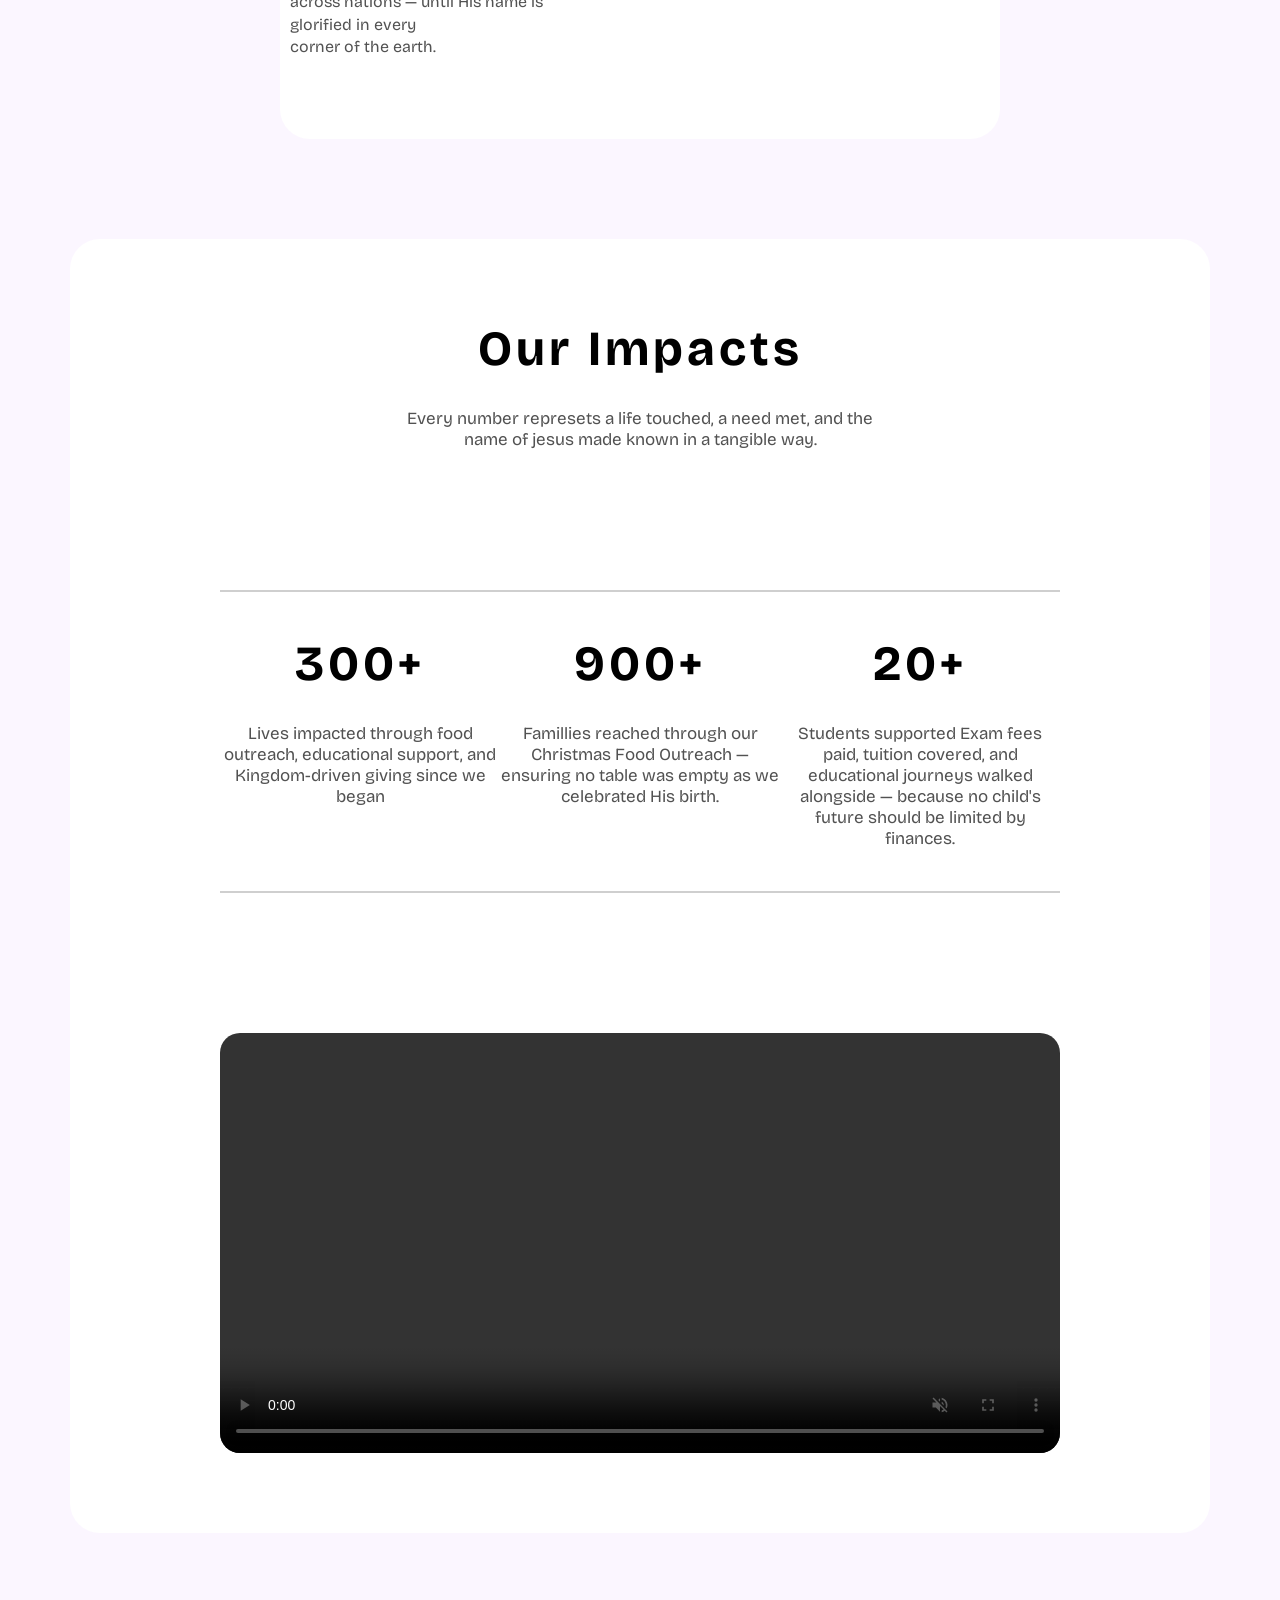
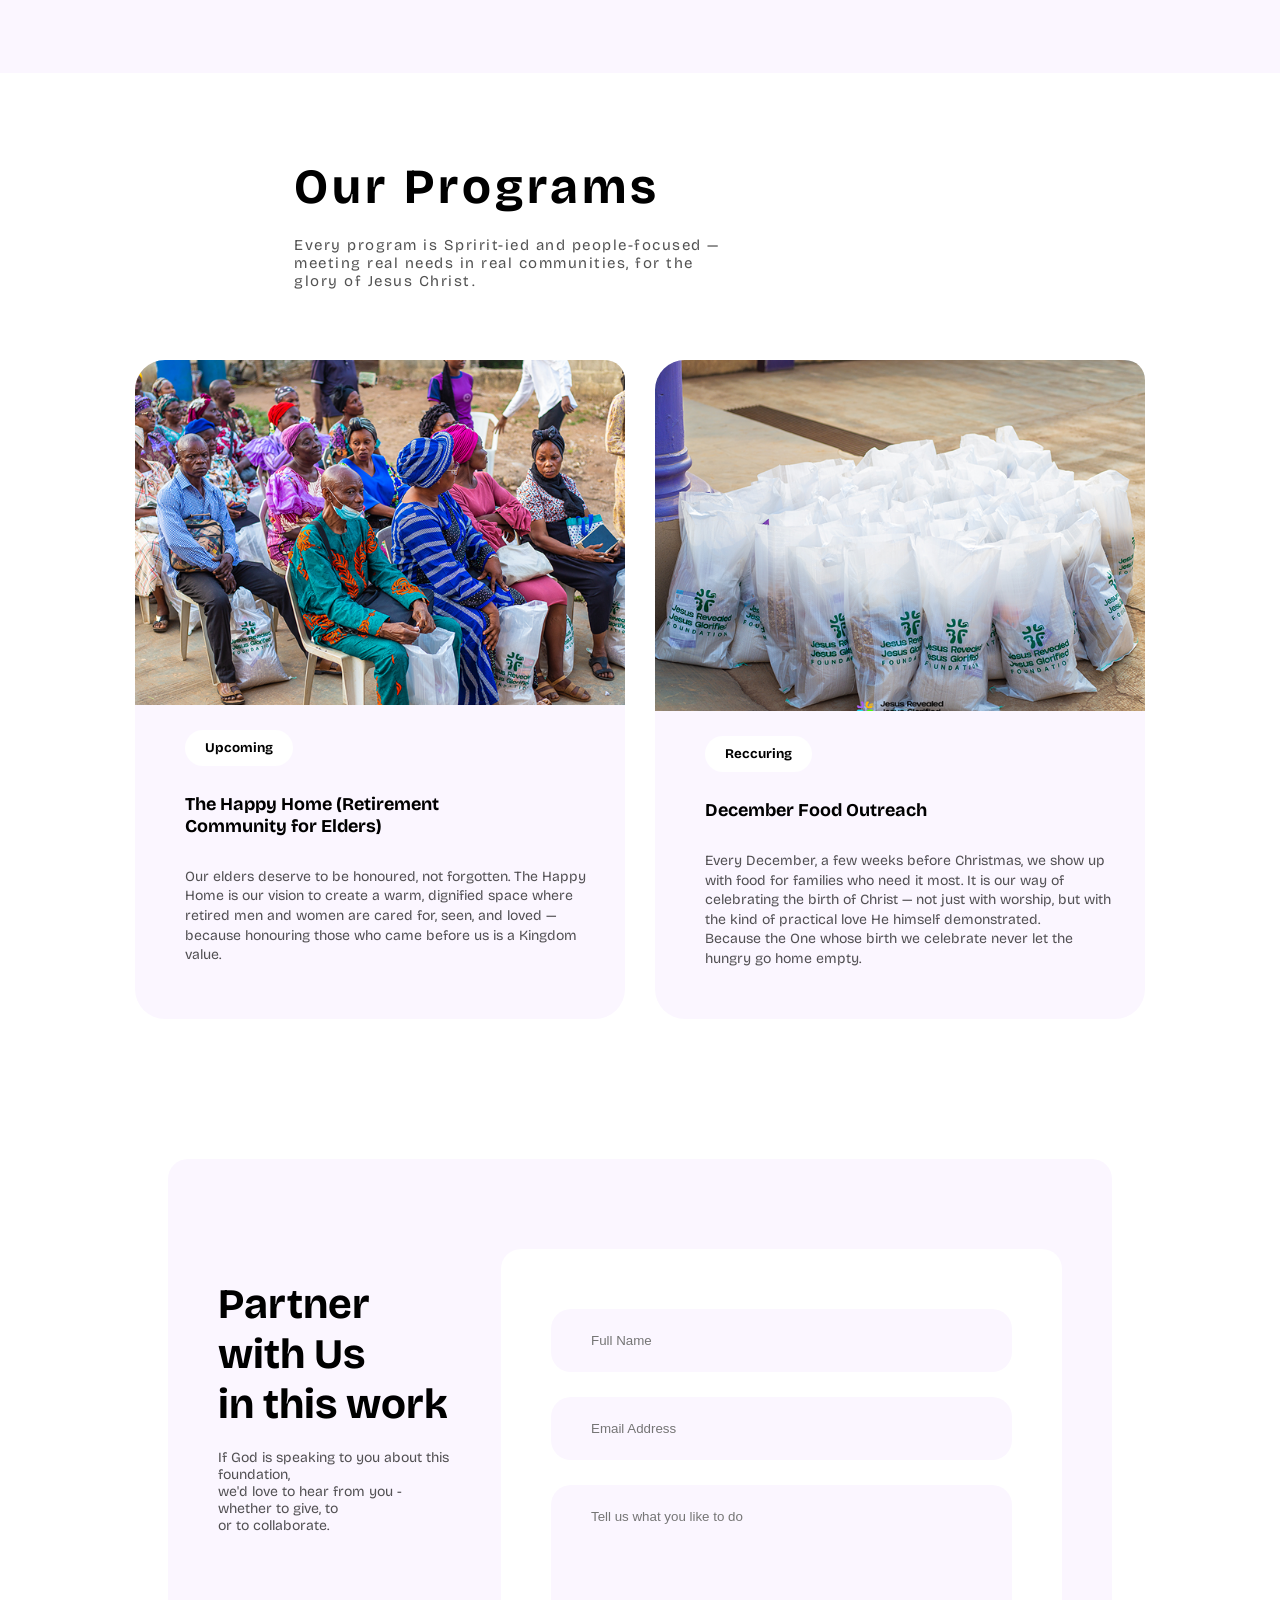
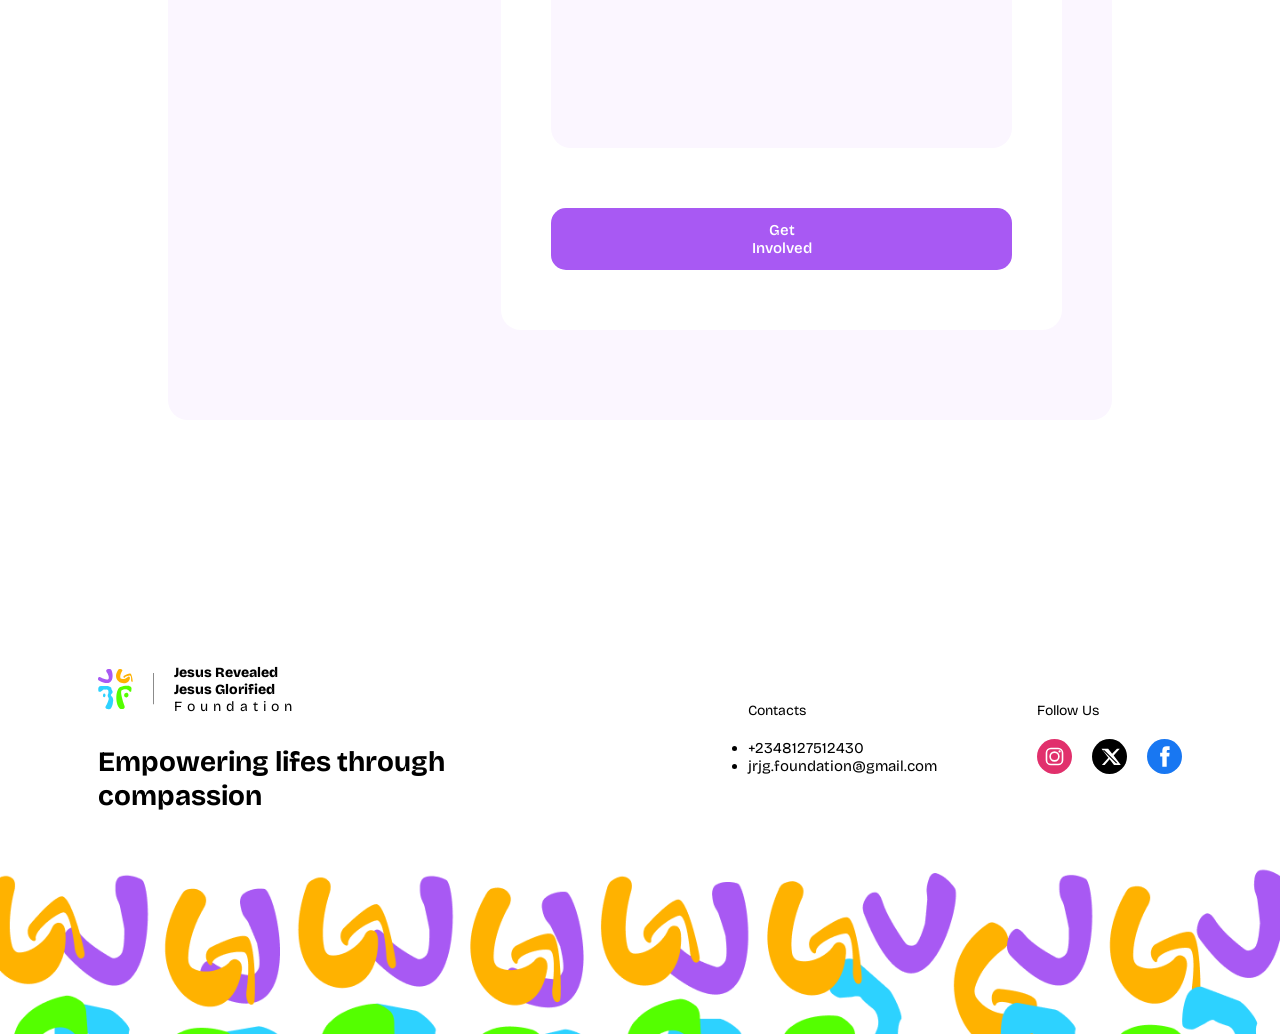
==== commit 76e7fd2a: "anim, and couple tweaks" ====
--- a/index.html
+++ b/index.html
@@ -30,7 +30,12 @@
     </nav>
     <div class="bg">
     <div class="main">
-        <h1>Glorifying<br> Jesus Through<br> Compassion</h1>
+        <h1>
+        <span class="static-line">Glorifying<br> Jesus Through</span>
+        <span class="tw-line">
+          <span class="tw-text" id="tw"></span><span class="cursor"></span>
+        </span>
+      </h1>
         <p>We stand with believers and those coming to the<br> knowledge of Christ — meeting needs, funding dreams,<br> and spreading the gospel through every act of giving.</p>
         <a href="#donate"><button class="lBtn">Volunteer</button></a>
         <a href="#donate"><button class="rBtn">Support Us</button></a>
@@ -155,7 +160,7 @@
             <div class="vs">
                 <img src="images/jrjf-12.png">
                 <div >
-                    <button>Recurring</button>
+                    <button>Reccuring</button>
                 <h4>December Food Outreach</h4>
                 <p>Every December, a few weeks before Christmas, we show up<br> with food for families who need it most. It is our way of<br> celebrating the birth of Christ — not just with worship, but with<br> the kind of practical love He himself demonstrated.<br> Because the One whose birth we celebrate never let the<br> hungry go home empty.</p>
             </div>
--- a/style.css
+++ b/style.css
@@ -10,11 +10,6 @@
     box-sizing: border-box;
 }
 
-/* img {
-    max-width: 100%;
-    height: auto;
-    display: block;
-} */
 img {
     max-width: 100%;
     height: auto;
@@ -29,7 +24,7 @@
     overflow-x: hidden;
 }
 body p {
-    color: #1a1a1ab2;
+    color: #070707b2;
 }
 .bg {
     background: white;
@@ -48,6 +43,8 @@
     position: sticky;
     top: 0;
     z-index: 1000;
+    
+
 }
 .first {
     font-weight: 900;
@@ -64,6 +61,7 @@
     padding-right: 30px;
     font-weight: 500;
     margin: 0;
+    color: black;
 }
 nav a {
     color: black;
@@ -126,8 +124,6 @@
     
     padding-top: 8rem;
     text-align: center;
-    /* padding-left: 1rem;
-    padding-right: 1rem; */
 }
 .main a {
     display: inline-block;
@@ -145,7 +141,7 @@
 }
 .main button {
     font-family: "Bricolage Grotesque";
-    padding: 15px 60px;
+    padding: 12px 55px;
     border-radius: 20px;
     border: 0;
     color: white;
@@ -165,6 +161,32 @@
     color: white;
     text-decoration: none;
 }
+.tw-line {
+  display: block;
+  min-height: 1em;
+}
+.tw-text { display: inline; }
+.cursor {
+  display: inline-block;
+  width: .08em; height: .85em;
+  margin-left: 4px;
+  vertical-align: middle;
+  animation: blink .75s step-end infinite;
+  position: relative; top: -4px;
+}
+
+@keyframes blink {
+  0%, 100% { opacity: 1; }
+  50%       { opacity: 0; }
+}
+
+.static-line {
+  display: block;
+  opacity: 1;
+  transform: translateY(16px);
+  animation: fadeUp .7s .5s ease forwards;
+  padding-bottom: 20px;
+}
 .slides {
     overflow: hidden;
     width: 100%;
@@ -224,7 +246,7 @@
     padding-right: 40px;
 }
 .before h4, .after h4 {
-    font-size: 20px;
+    font-size: 23px;
     font-weight: 800;
     padding-top: 30px;
     letter-spacing: 2px;
@@ -240,9 +262,10 @@
     width: 28rem;
 }
 .before button, .after button {
+    font-family: "Bricolage Grotesque";
     padding: 13px 40px;
     font-size: 15px;
-    font-weight: 550;
+    font-weight: 600;
     border: 0;
     background: #E5CDFB;
     border-radius: 20px;
@@ -327,6 +350,7 @@
     border-radius: 20px;
     border: 0;
     font-weight: 700;
+    font-family: "Bricolage Grotesque";
     
 }
 .near div h4 {
@@ -340,13 +364,11 @@
     padding-top: 30px;
     padding-bottom: 50px;
     line-height: 1.4;
-    /* padding: 30px 50px ; */
 }
 
 
 #donate {
     display: flex;
-    /* align-items: center; */
     justify-content: space-between;
     margin: 10rem 4rem;
     background: #FBF6FF;
@@ -358,9 +380,6 @@
     padding-bottom: 20px;
     padding-top: 30px;
 }
-/* #donate p {
-    padding: 0;
-} */
 #donate input {
     padding: 24px 18rem 24px 40px;
     border-radius: 20px;
@@ -369,7 +388,6 @@
     background: #FBF6FF;
 }
 #donate input:focus {
-  /* outline: none; */
   outline-color: #cb99fa;
 }
 .inputPr {
@@ -379,16 +397,15 @@
     border-radius: 20px;
 }
 #donate .textarea {
-    /* height: 100px; */
     padding-bottom: 16rem;
 }
 #donate button {
-    /* font-family: "Bricolage Grotesque"; */
+    font-family: "Bricolage Grotesque";
     border-radius: 15px;
     border: 0;
     background: #A859F3;
     color: white;
-    padding: 18px 13.3rem;
+    padding: 13px 13.3rem;
     margin-top: 2.5rem;
     cursor: pointer;
     font-size: 15px;
@@ -407,6 +424,10 @@
     align-items: center;
     gap: 10px;
     padding-bottom: 30px;
+    
+}
+.logoPart p {
+    color: black;
 }
 .sect {
     display: flex;
@@ -414,6 +435,7 @@
 }
 .sect p {
     padding-bottom: 20px;
+    color: black;
 }
 .sect ul li {
     font-size: 15px;
@@ -488,11 +510,14 @@
     }
  
     #donate input {
-        padding: 24px 10rem 24px 40px;
+        padding: 20px 10rem 24px 40px;
     }
  
     #donate button {
-        padding: 18px 8rem;
+        padding: 13px 8rem;
+    }
+    .sect li {
+        color: black;
     }
 }
  
@@ -570,9 +595,9 @@
     .main p br { display: none; }
  
     .main button {
-        padding: 14px 34px;
+        padding: 14px 20px;
         font-size: 16px;
-        margin-top: 24px;
+        
     }
  
     /* Slides */
@@ -671,8 +696,13 @@
     .hh h1 {
         font-size: 2.4rem;
     }
- 
-    .hh p br { display: none; }
+    .hh p {
+        width: 26rem;
+    }
+    .hh p br { 
+        display: none;
+        
+     }
  
     .near {
         flex-direction: column;
@@ -740,7 +770,7 @@
     }
  
     #donate button {
-        padding: 18px 0;
+        padding: 15px 0;
         width: 100%;
         margin-top: 1.5rem;
     }
@@ -780,6 +810,9 @@
     .social {
         justify-content: center;
     }
+    .sect li {
+        color: black;
+    }
 }
 
 @media (max-width: 640px) {
@@ -788,14 +821,12 @@
         padding-right: 1rem;
     }
 
-    .main a {
-        display: block;
-    }
+    
 
     .main button {
-        width: 100%;
+        /* width: 100%; */
         max-width: 300px;
-        margin-left: auto;
+        margin-left: 10px;
         margin-right: auto;
     }
 
@@ -805,6 +836,9 @@
 
     nav p {
         font-size: 11px;
+    }
+    .sect li {
+        color: black;
     }
 }
  
@@ -826,7 +860,7 @@
     }
  
     .main h1 {
-        font-size: 1.9rem;
+        font-size: 2.5rem;
         letter-spacing: 1px;
         line-height: 1.15;
     }
@@ -850,10 +884,6 @@
         width: 180px;
     }
  
-    .exp h1,
-    .hh h1 {
-        font-size: 2rem;
-    }
  
     .grid h1 {
         font-size: 2.5rem;
@@ -886,7 +916,9 @@
         margin: 5rem 1rem;
         padding: 40px 18px;
     }
-
+    .sect li {
+        color: black;
+    }
     .toast {
         left: 16px;
         right: 16px;
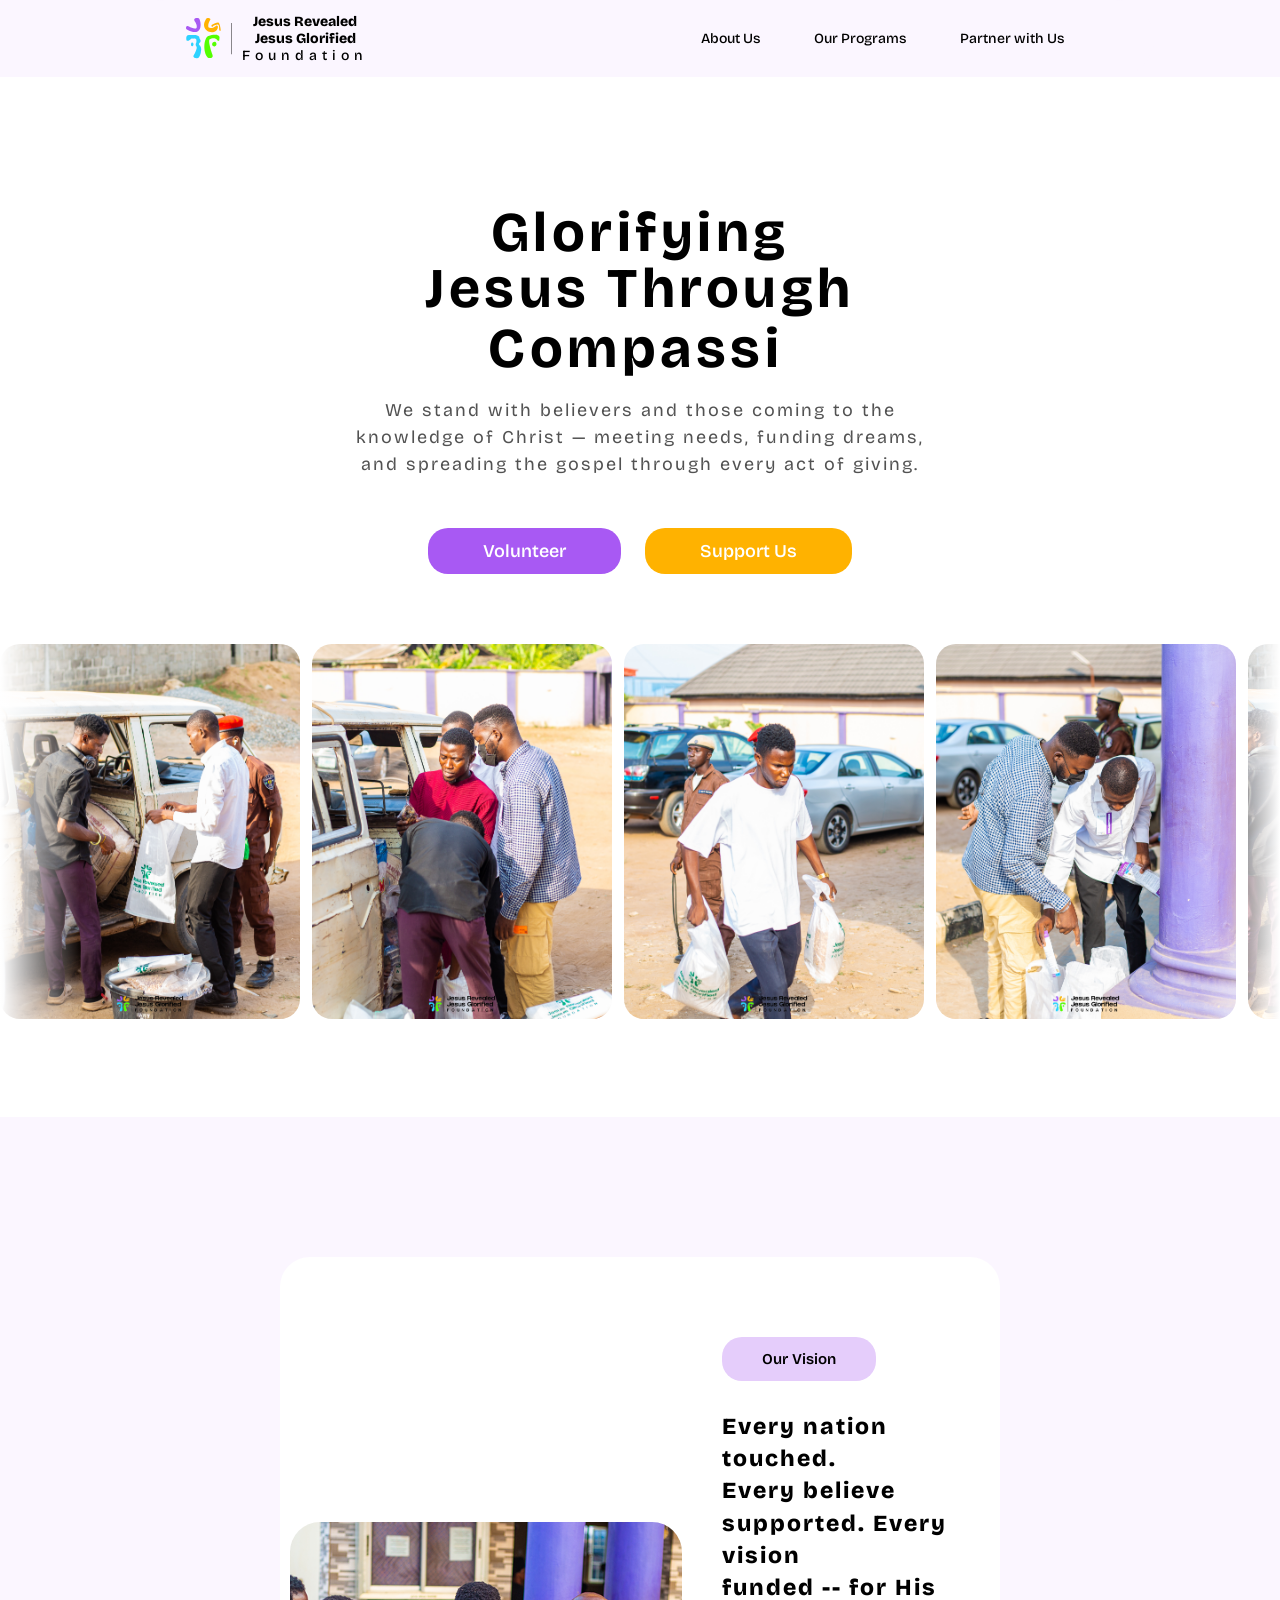
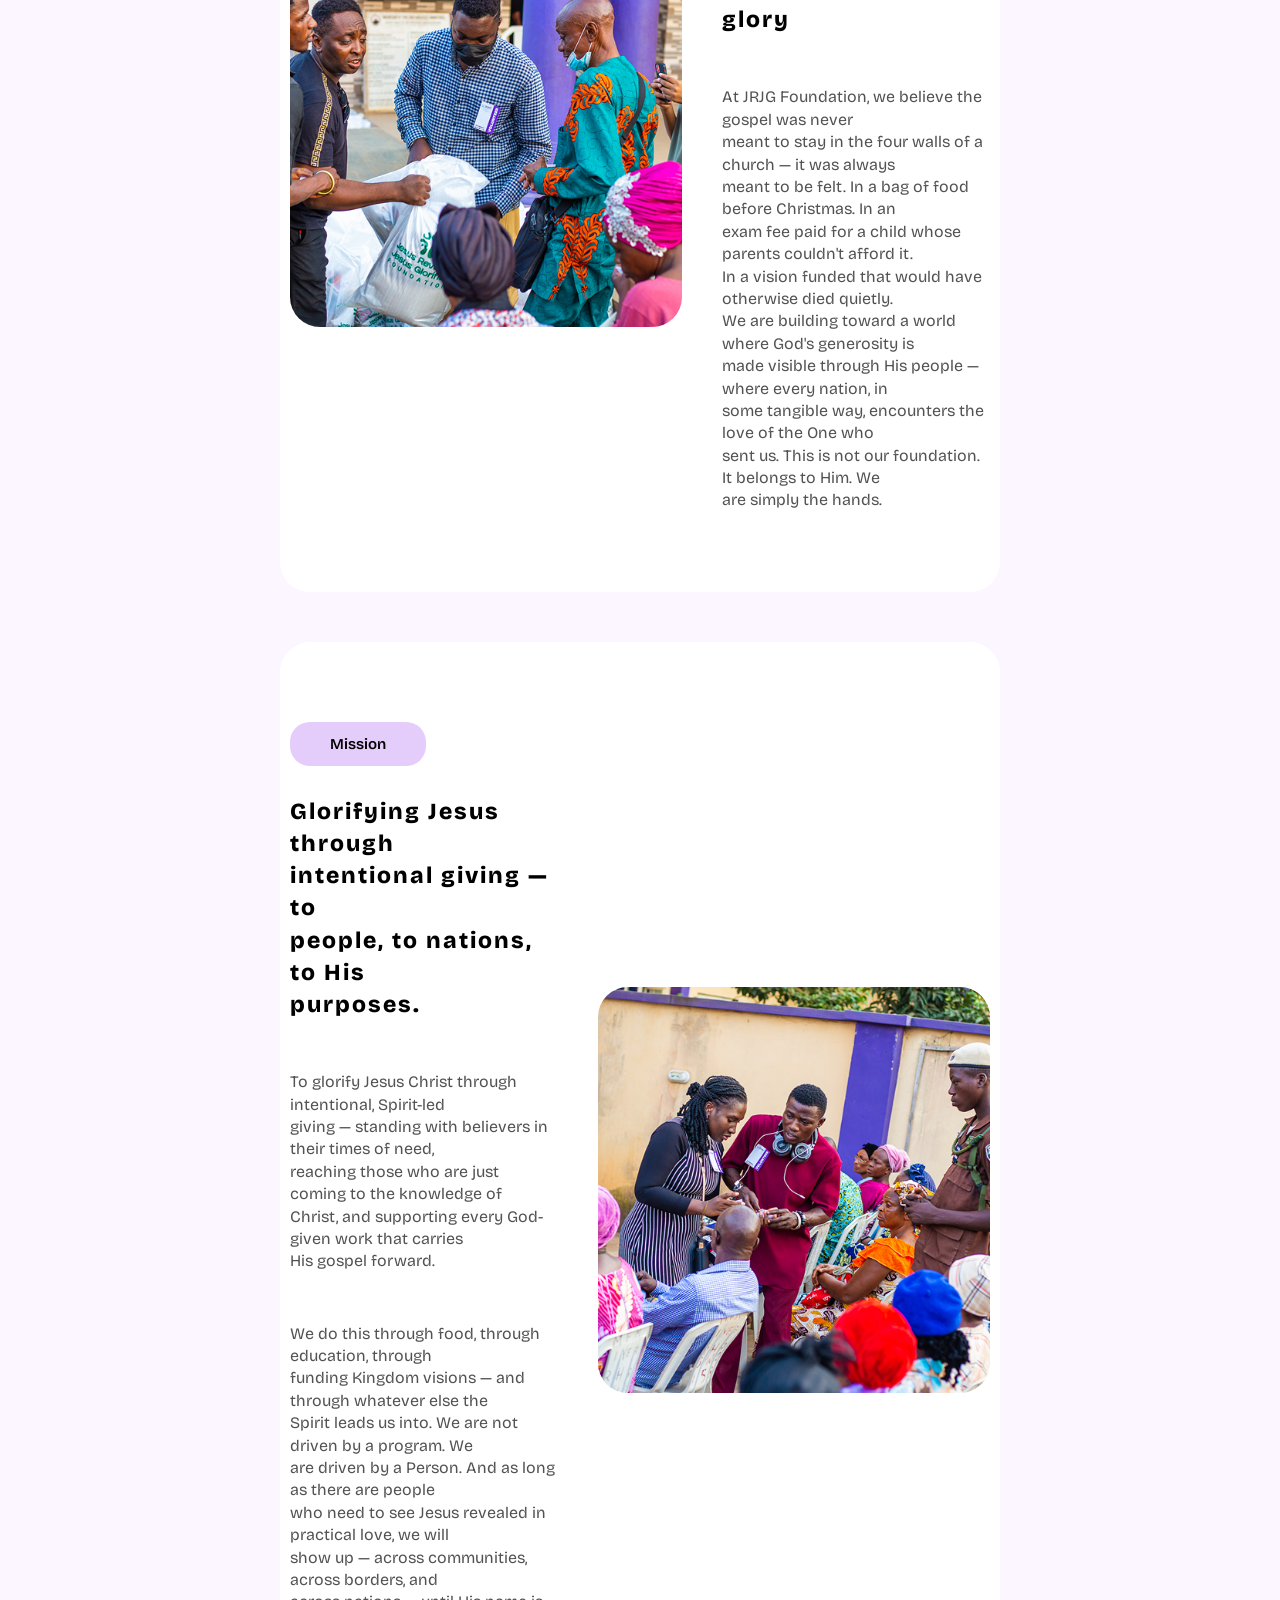
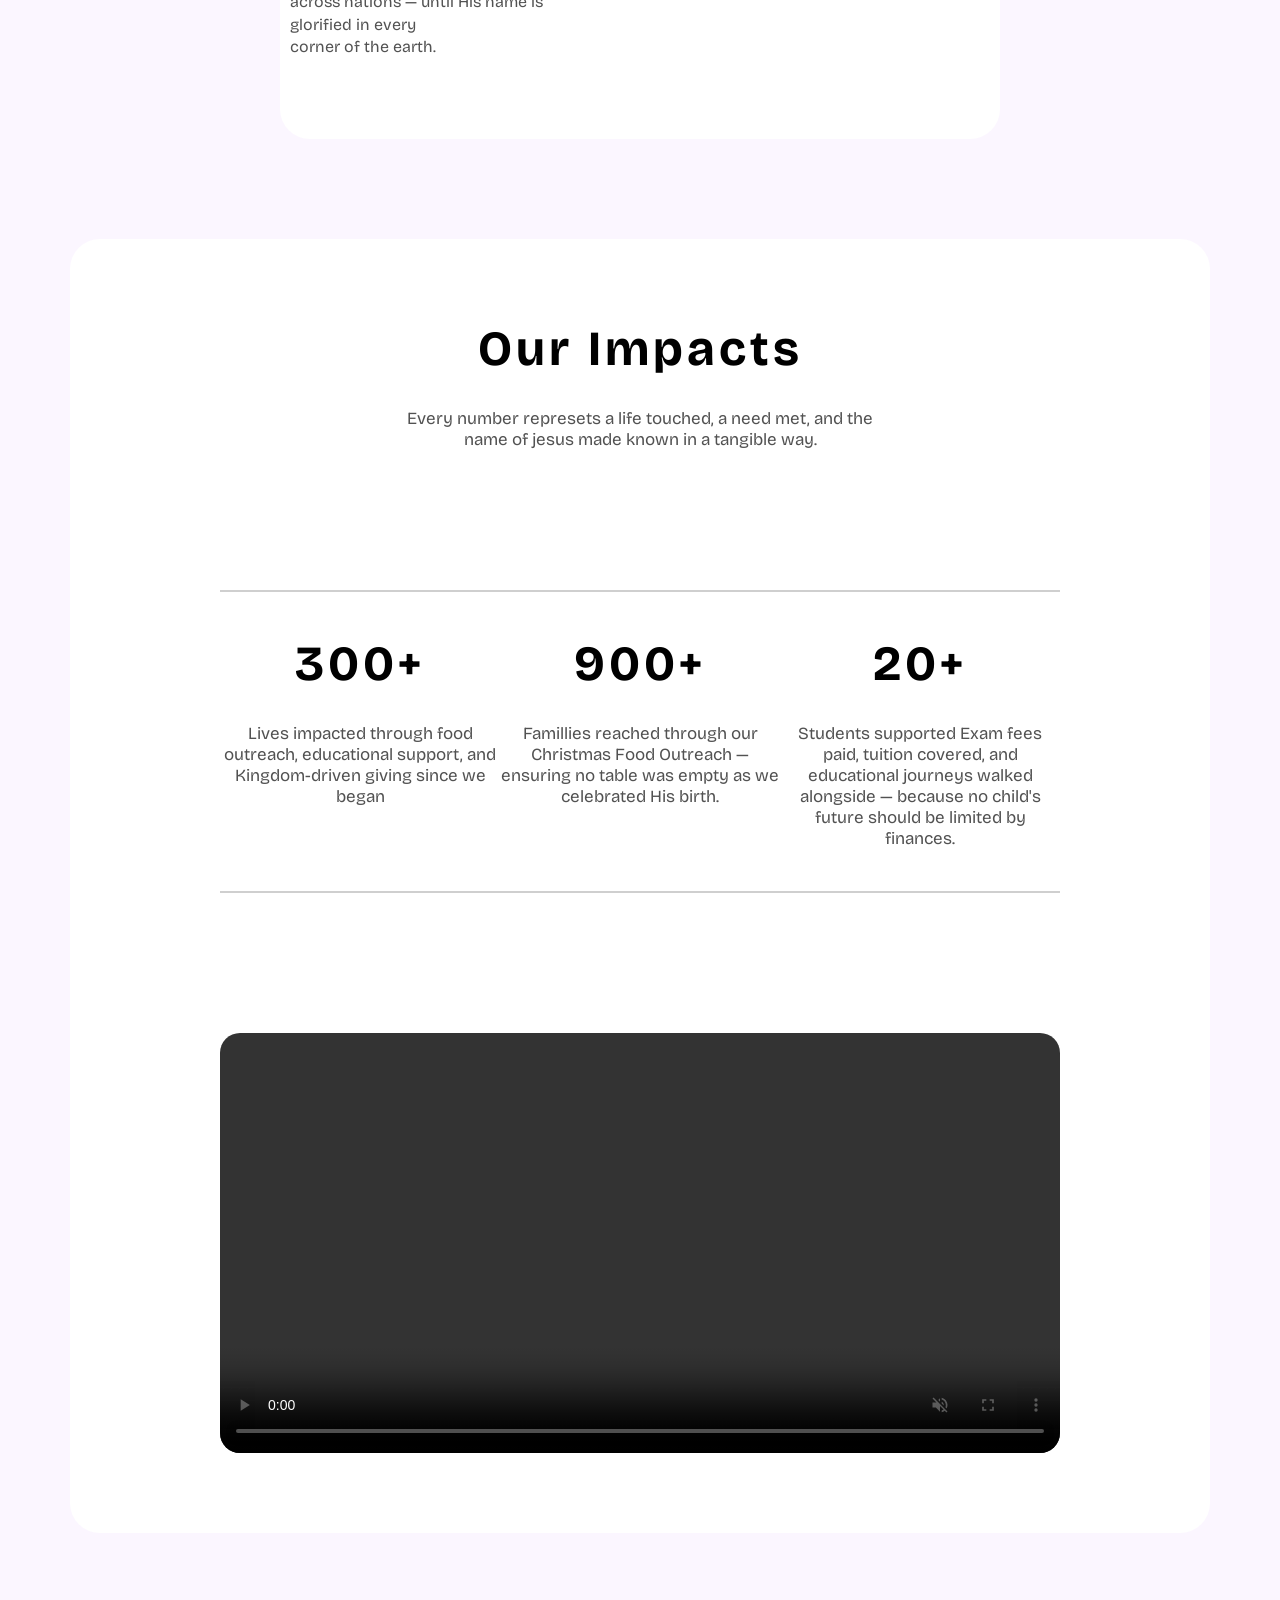
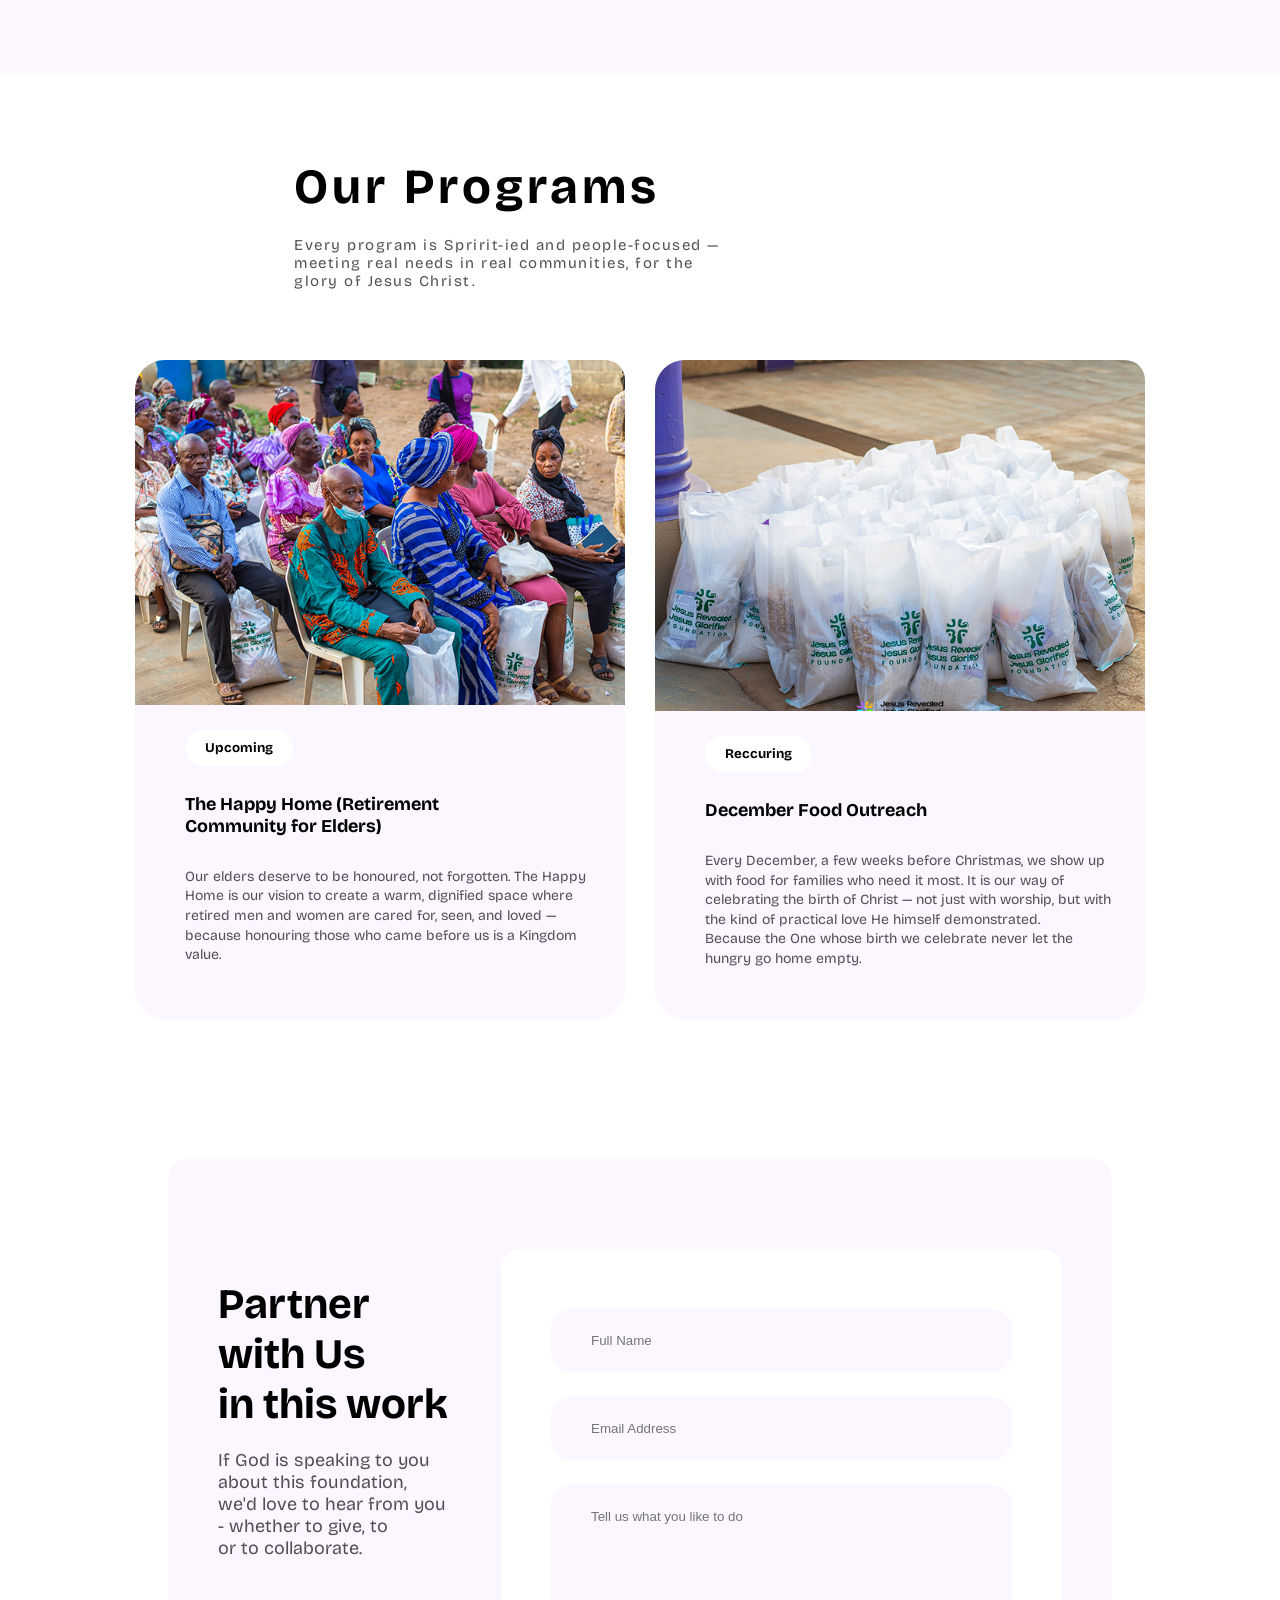
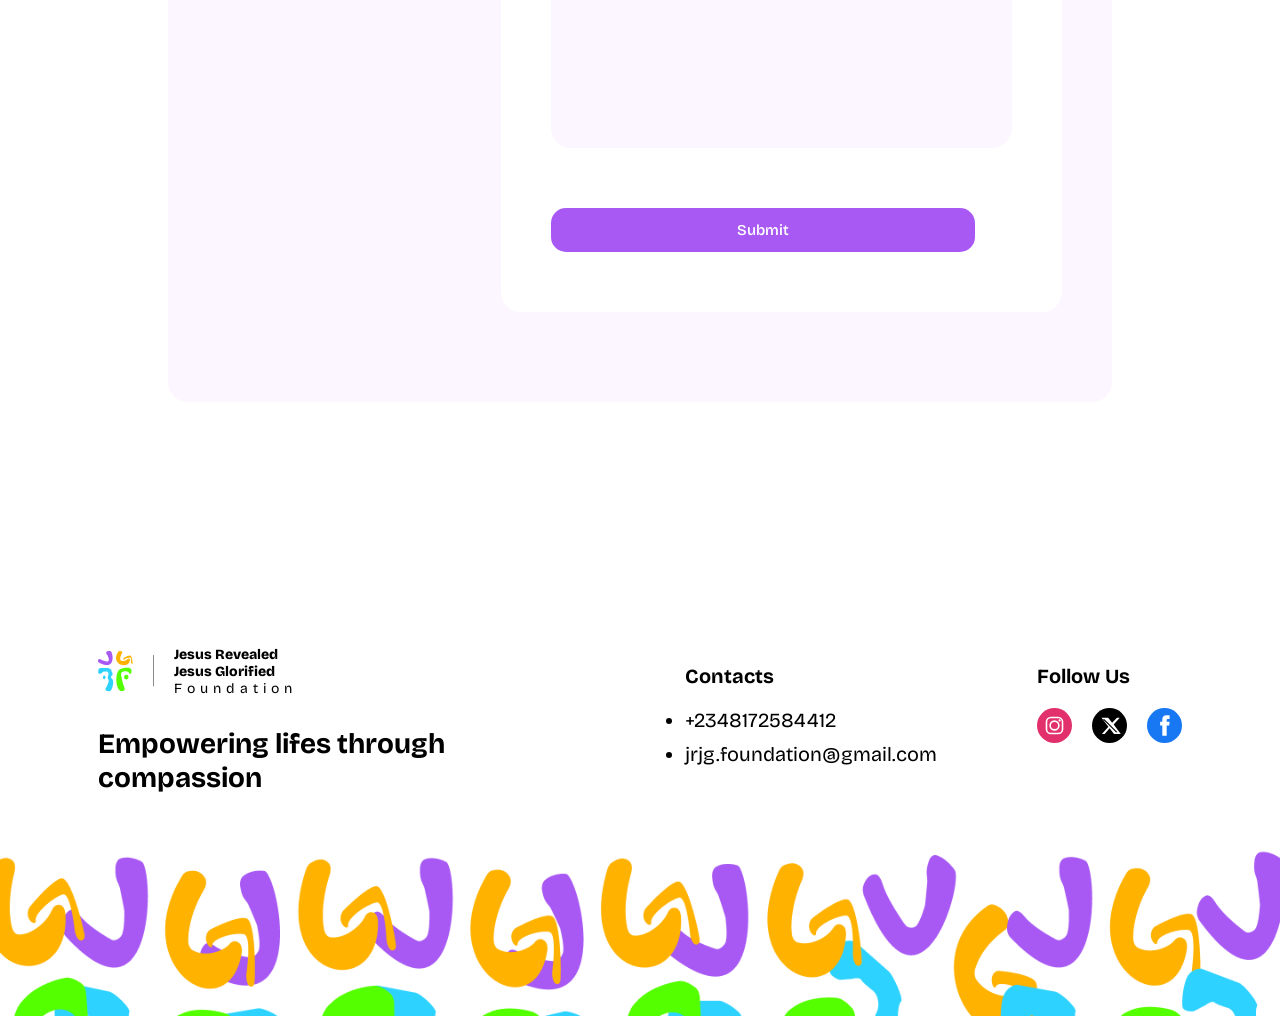
==== commit fe5034a5: "tweaks and changes" ====
--- a/index.html
+++ b/index.html
@@ -24,8 +24,8 @@
         </button>
         <div class="sides" id="main-nav">
         <a href="#about"><p>About Us</p></a>
-        <a href="#events"><p>Events</p></a>
-        <a href="#contacts"><p>Contact Us</p></a>
+        <a href="#events"><p>Our Programs</p></a>
+        <a href="#donate"><p>Partner with Us</p></a>
      </div>
     </nav>
     <div class="bg">
@@ -37,7 +37,7 @@
         </span>
       </h1>
         <p>We stand with believers and those coming to the<br> knowledge of Christ — meeting needs, funding dreams,<br> and spreading the gospel through every act of giving.</p>
-        <a href="#donate"><button class="lBtn">Volunteer</button></a>
+        <a href="https://docs.google.com/forms/d/1tCuG8BX1n70x1OR0nW-tALAPKVshiJq1Oa08eZaDoyM" target="_blank"><button class="lBtn">Volunteer</button></a>
         <a href="#donate"><button class="rBtn">Support Us</button></a>
     </div>
 
@@ -175,7 +175,7 @@
                 <input type="name" placeholder="Full Name" id="name"><br>
                 <input type="email" placeholder="Email Address" id="email"><br>
                 <input type="text" placeholder="Tell us what you like to do" class="textarea" id="message"><br>
-                <button>Get Involved</button>
+                <button>Submit</button>
             </form>
         </div>
     </div>
@@ -194,7 +194,7 @@
 <div class="sect">
     <ul>
     <p>Contacts</p>
-    <li>+2348127512430</li>
+    <li>+2348172584412</li>
     <li>jrjg.foundation@gmail.com</li>
 </ul>
 <div>
--- a/style.css
+++ b/style.css
@@ -380,6 +380,9 @@
     padding-bottom: 20px;
     padding-top: 30px;
 }
+#donate p {
+    font-size: 18px;
+}
 #donate input {
     padding: 24px 18rem 24px 40px;
     border-radius: 20px;
@@ -435,10 +438,13 @@
 }
 .sect p {
     padding-bottom: 20px;
+    font-size: 20px;
+    font-weight: 700;
     color: black;
 }
 .sect ul li {
-    font-size: 15px;
+    font-size: 20px;
+    padding-bottom: 10px;
 }
 .social {
     display: flex;
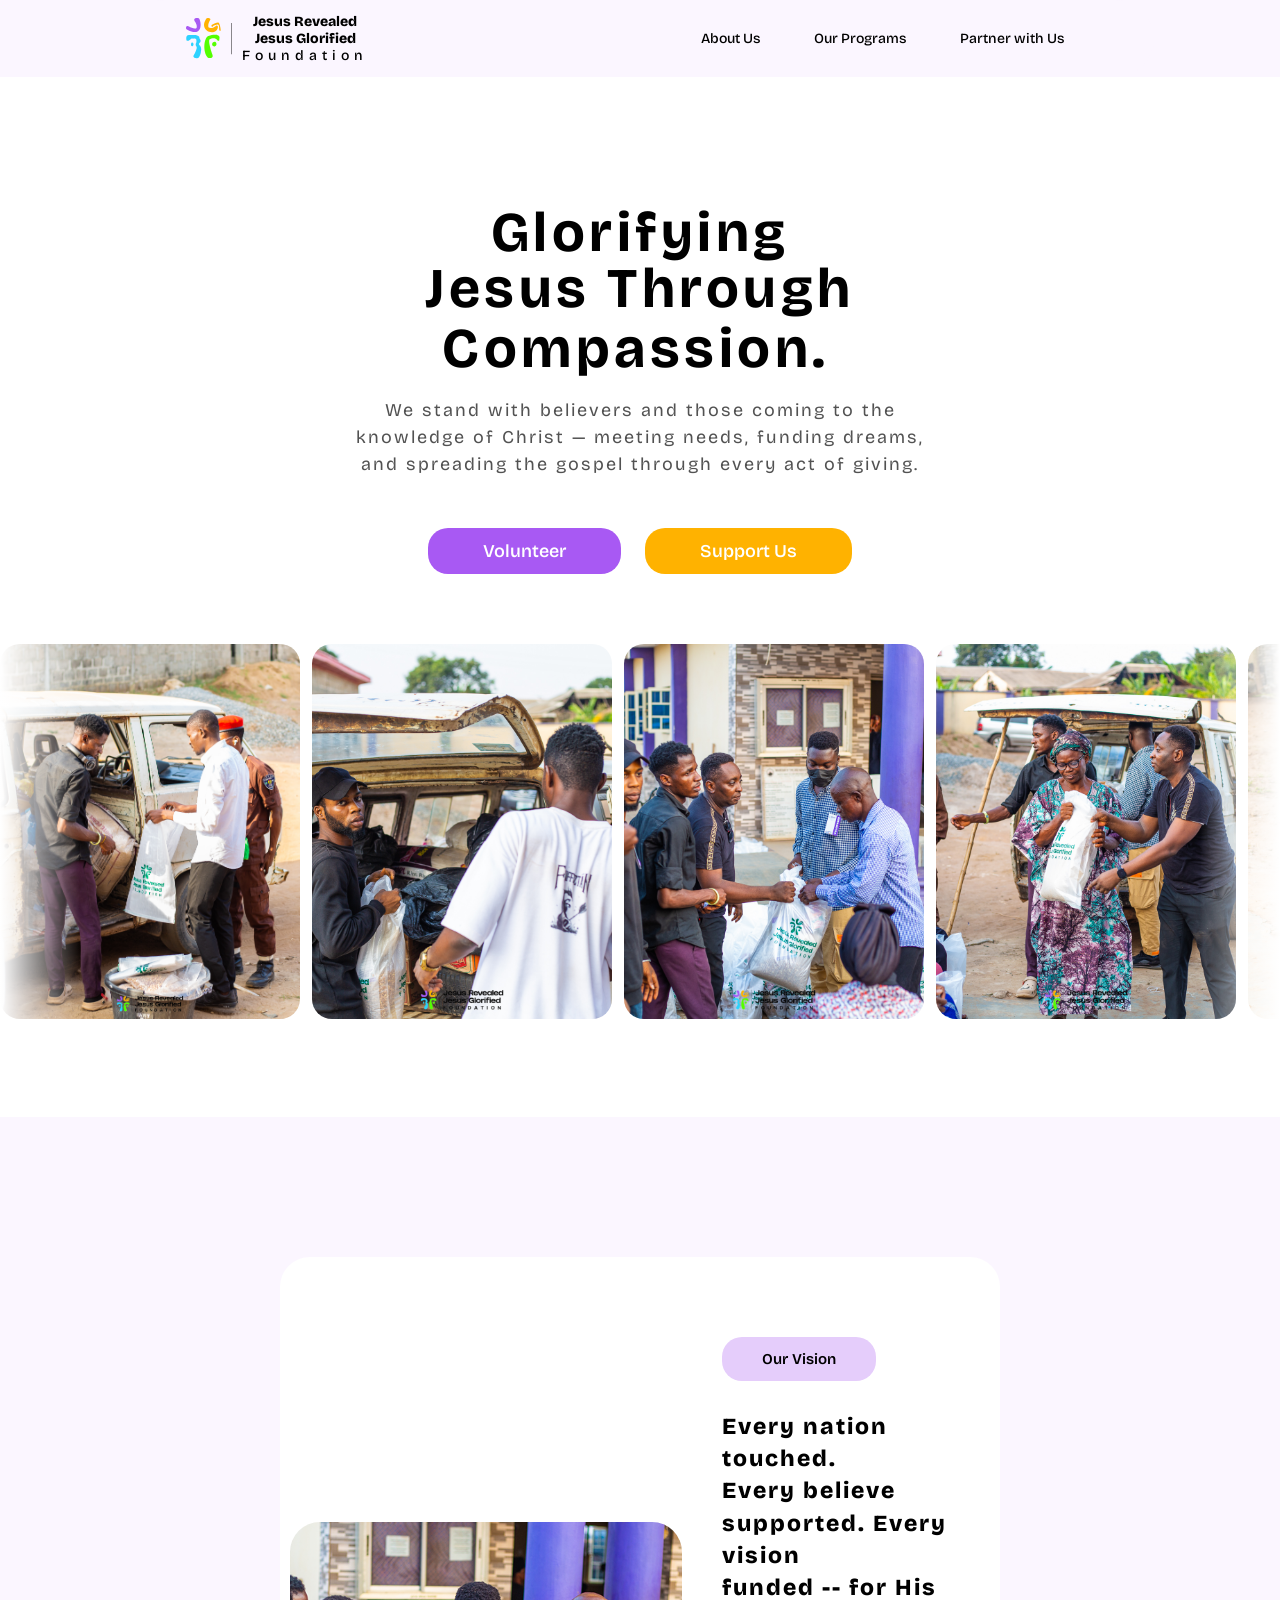
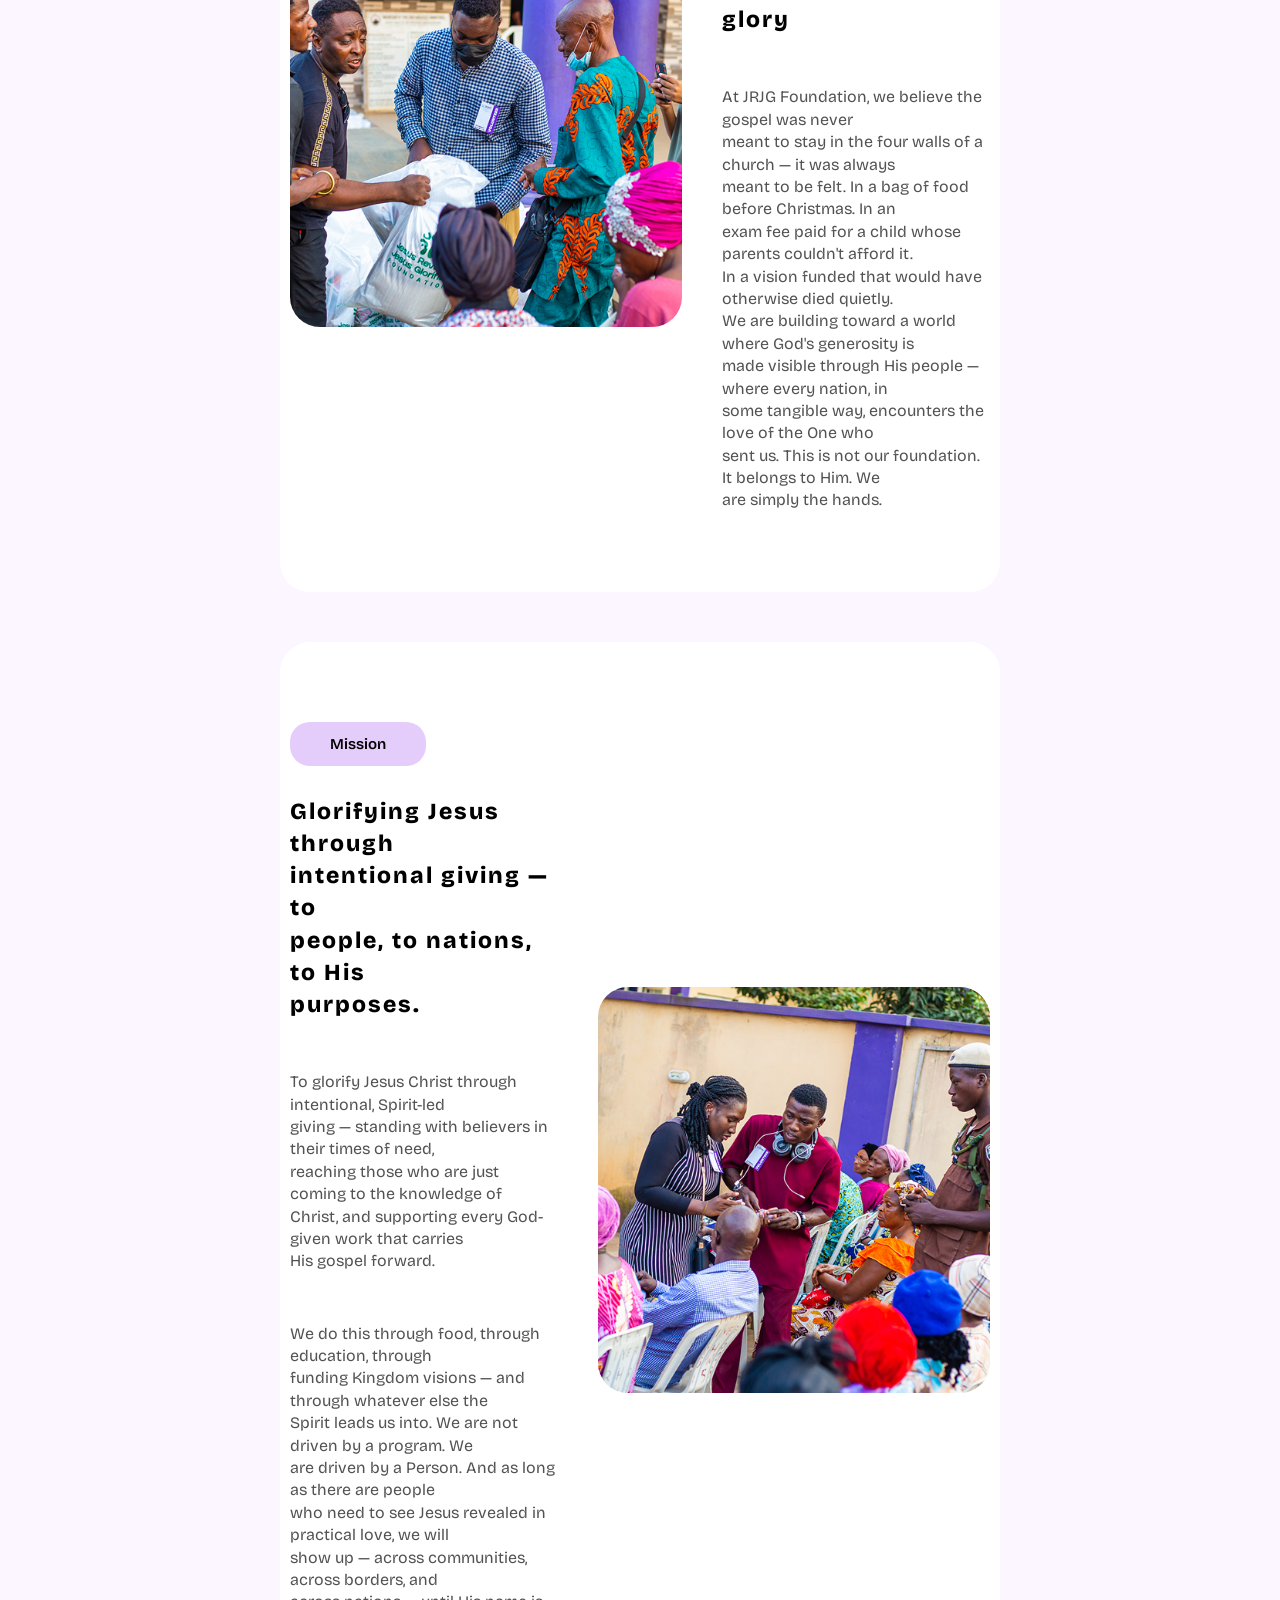
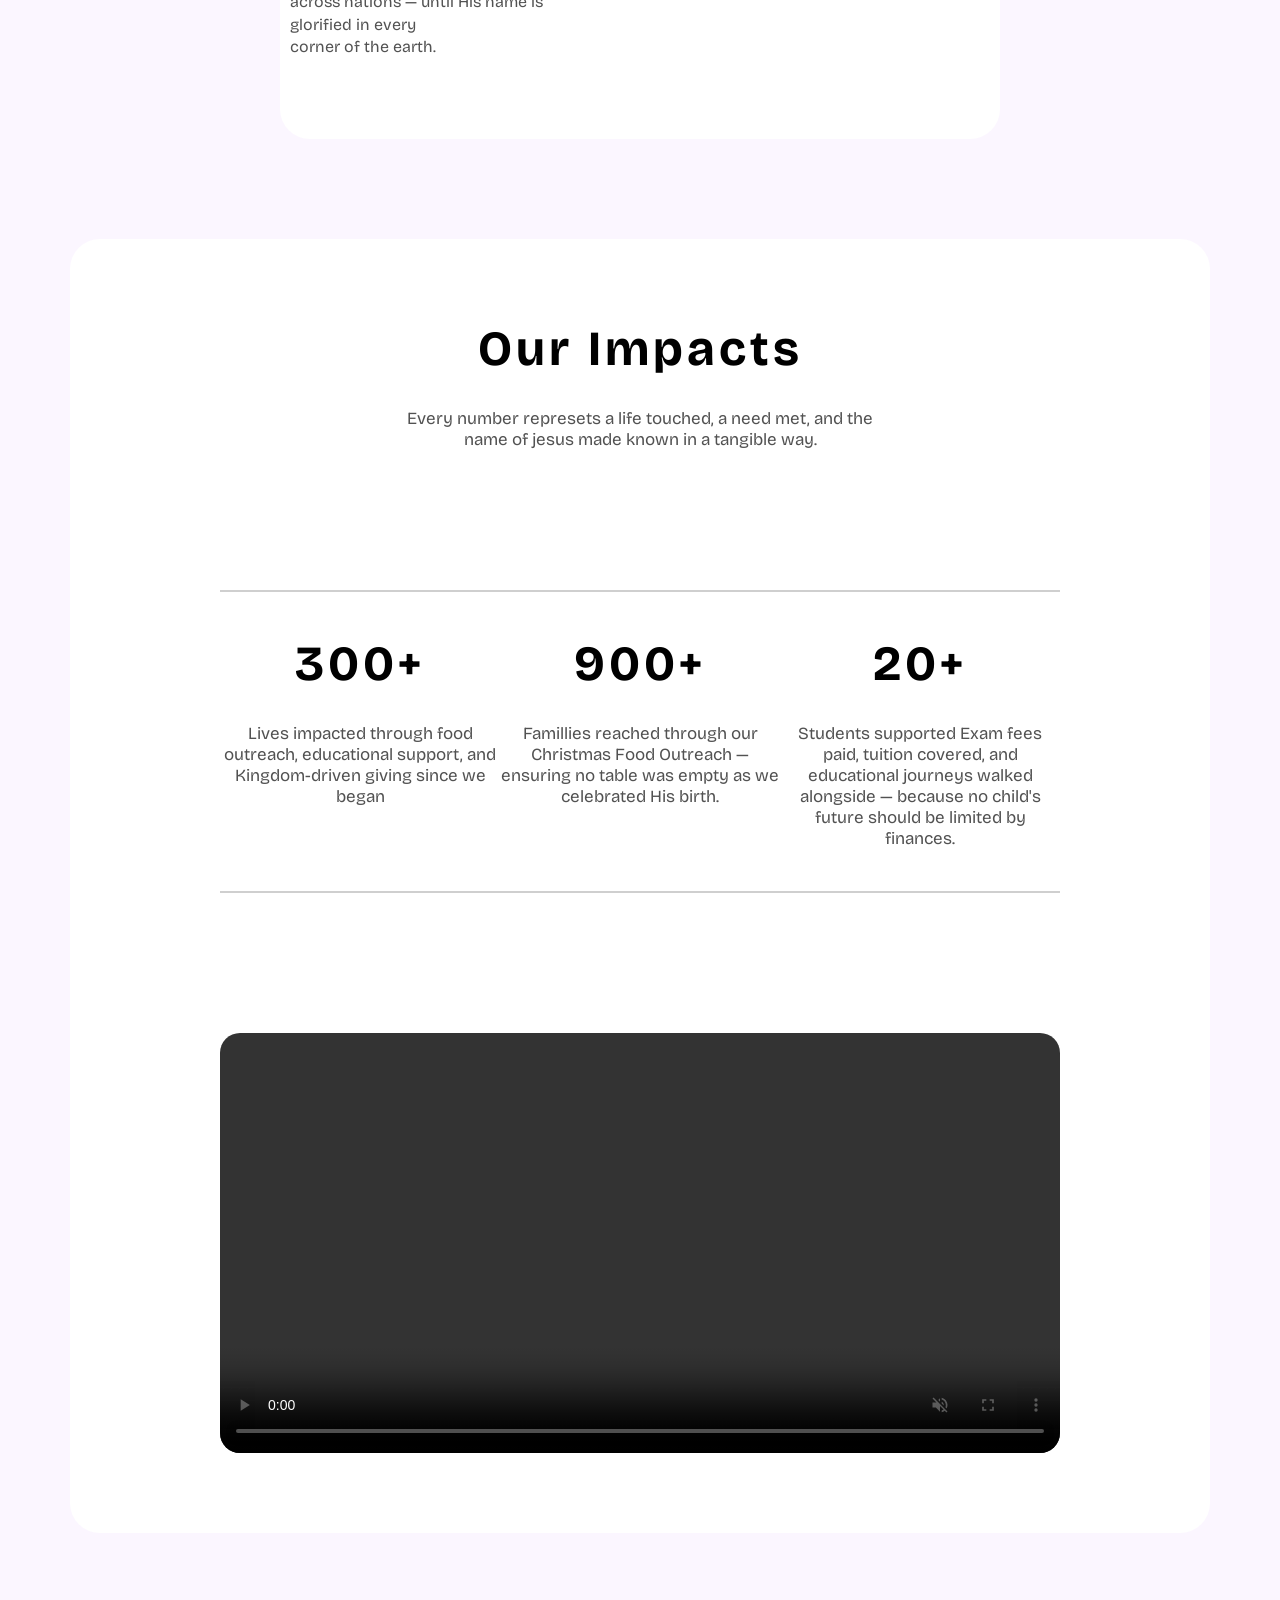
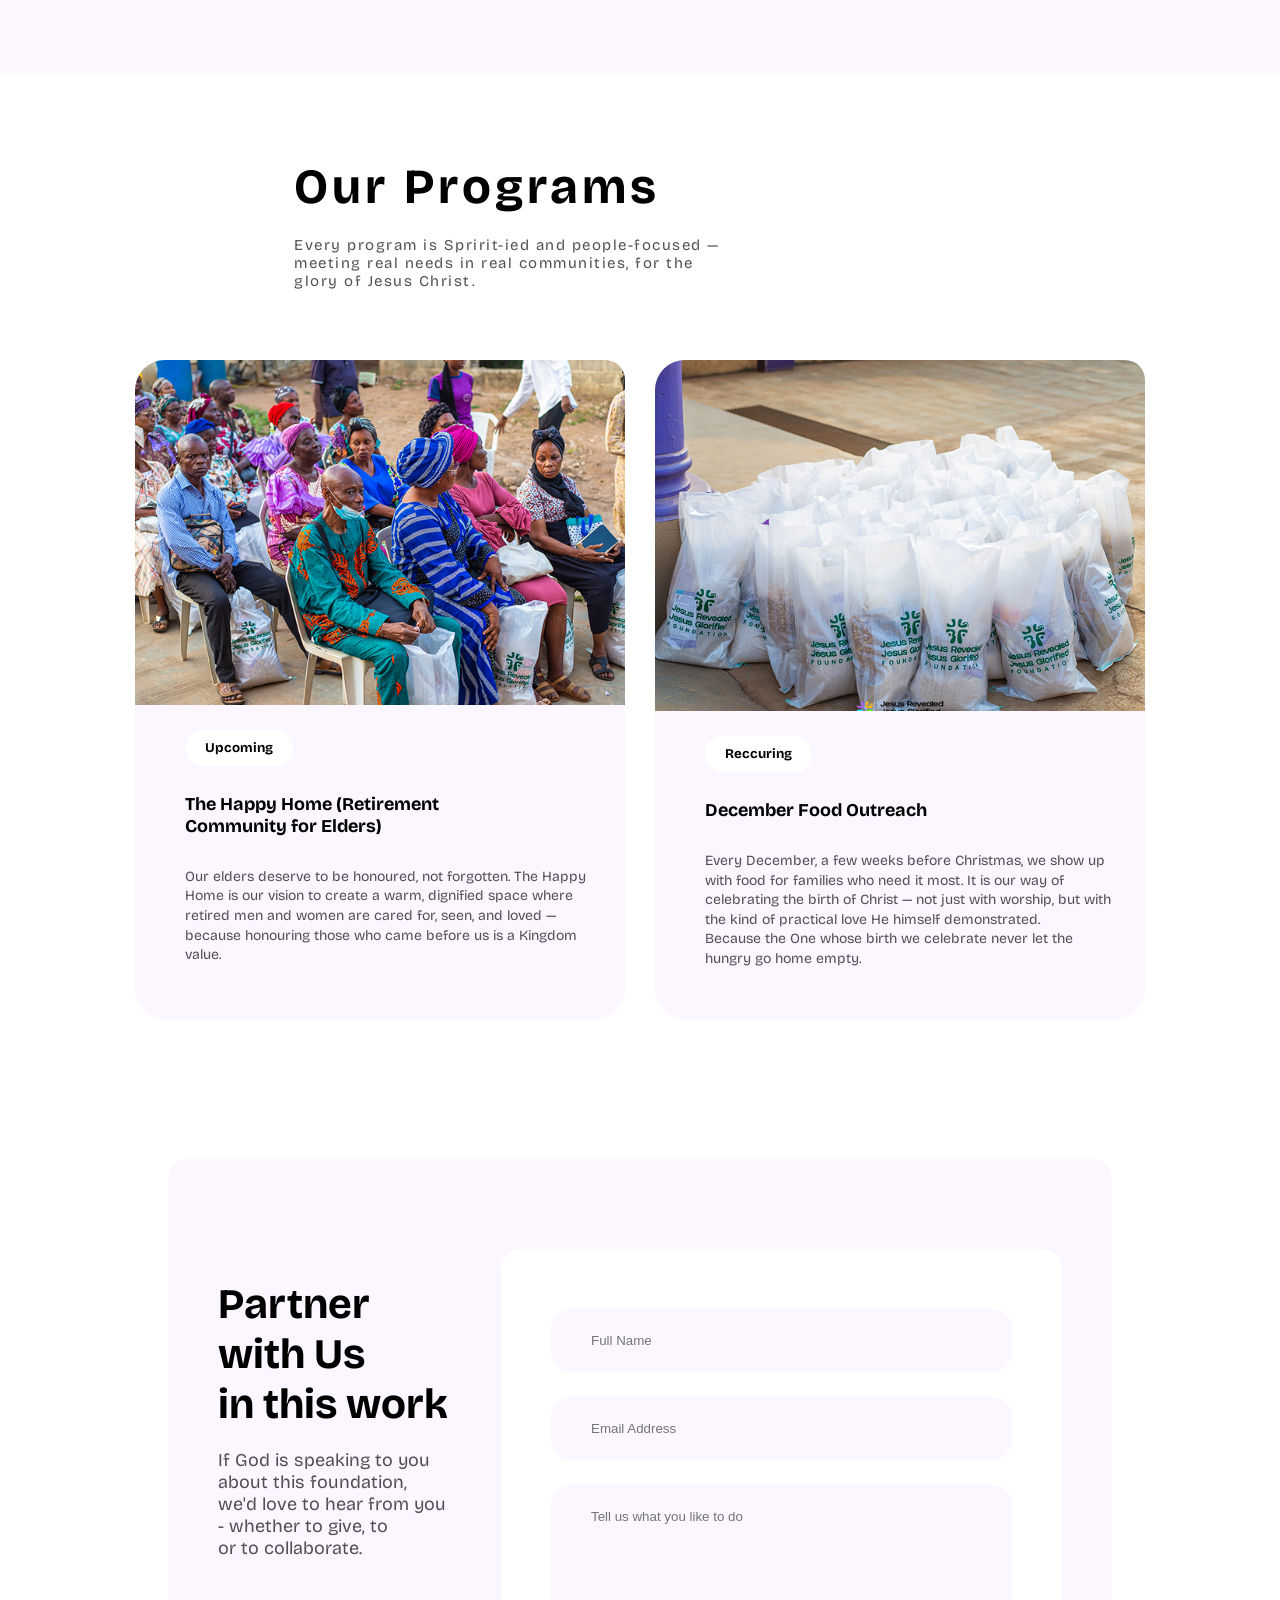
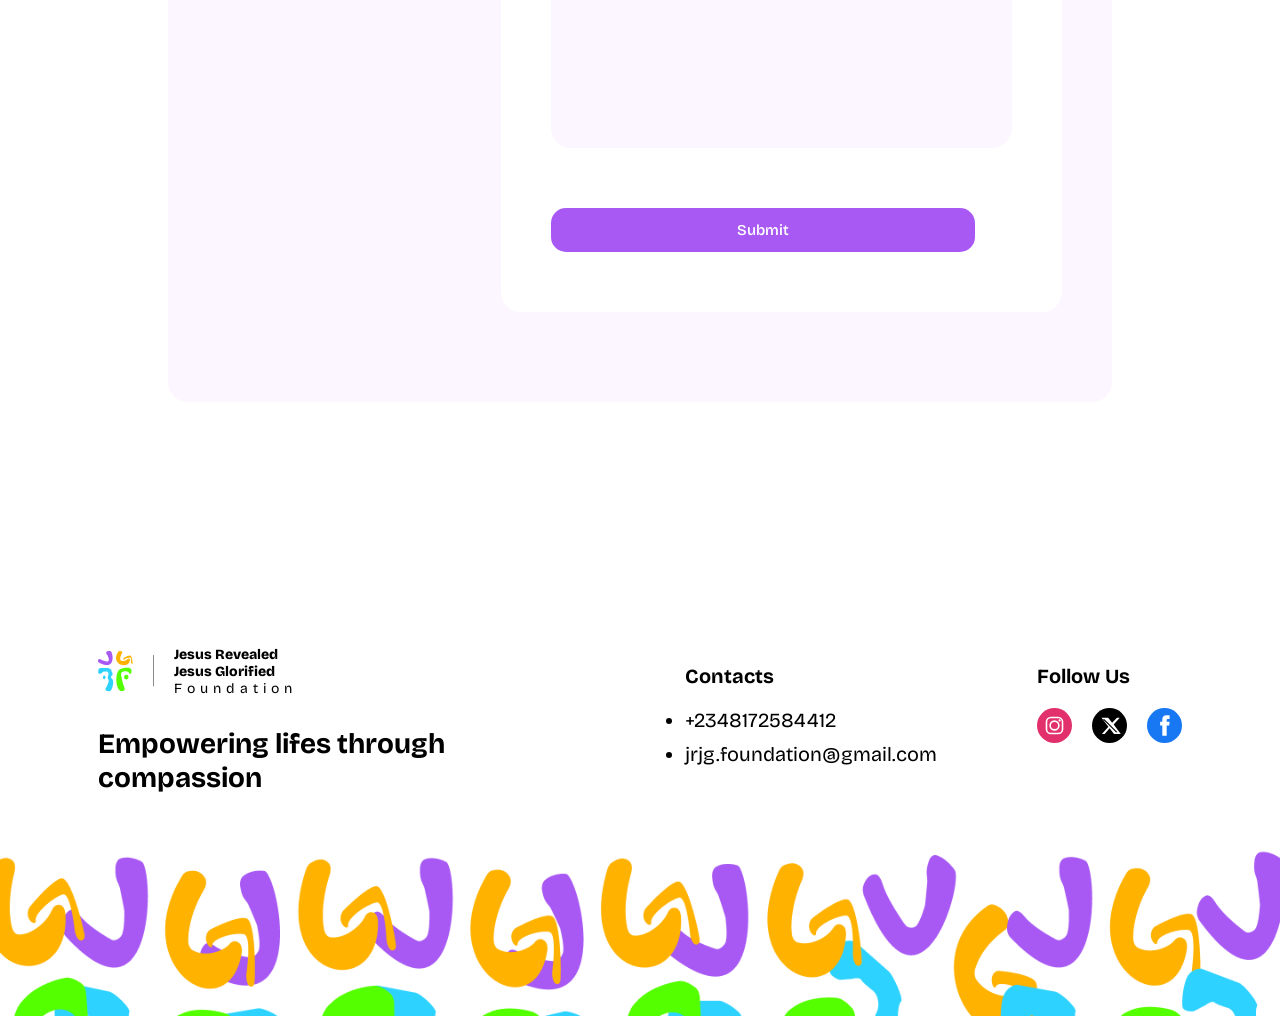
==== commit 7484b2c4: "lazy load" ====
--- a/index.html
+++ b/index.html
@@ -44,54 +44,58 @@
     <div class="slides">
         
         <div class="slides-track">
-        <img src="images/jrjf-3.jpg" >
-        <img src="images/jrjf-4.jpg" >
-        <img src="images/jrjf-5.jpg" >
-        <img src="images/jrjf-6.jpg" >
-        <img src="images/jrjf-7.jpg" >
-        <img src="images/jrjf-8.jpg" >
-        <img src="images/jrjf-10.jpg" >
-        <img src="images/jrjf-11.jpg" >
-        <img src="images/jrjf-12.jpg" >
-        <img src="images/jrjf-13.jpg" >
-        <img src="images/jrjf-14.jpg" >
-        <img src="images/jrjf-15.jpg" >
-        <img src="images/jrjf-16.jpg" >
-        <img src="images/jrjf-17.jpg" >
-        <img src="images/jrjf-18.jpg" >
-        <img src="images/jrjf-19.jpg" >
-        <img src="images/jrjf-20.jpg" >
-        <img src="images/jrjf-21.jpg" >
-        <img src="images/jrjf-22.jpg" >
-        <img src="images/jrjf-23.jpg" >
-        <img src="images/jrjf-24.jpg" >
-        <img src="images/jrjf-25.jpg" >
-        <img src="images/jrjf-26.jpg" >
-        <img src="images/jrjf-27.jpg" >
-        <img src="images/jrjf-28.jpg" >
-        <img src="images/jrjf-29.jpg" >
-        <img src="images/jrjf-30.jpg" >
-        <img src="images/jrjf-31.jpg" >
-        <img src="images/jrjf-32.jpg" >
-        <img src="images/jrjf-33.jpg" >
-        <img src="images/jrjf-34.jpg" >
-        <img src="images/jrjf-35.jpg" >
-        <img src="images/jrjf-36.jpg" >
-        <img src="images/jrjf-37.jpg" >
-        <img src="images/jrjf-38.jpg" >
-        <img src="images/jrjf-39.jpg" >
-        <img src="images/jrjf-40.jpg" >
-        <img src="images/jrjf-41.jpg" >
-        <img src="images/jrjf-42.jpg" >
-        <img src="images/jrjf-43.jpg" >
-        <img src="images/jrjf-44.jpg" >
-        <img src="images/jrjf-45.jpg" >
-        <img src="images/jrjf-46.jpg" >
-        <img src="images/jrjf-47.jpg" >
-        <img src="images/jrjf-48.jpg" >
-        <img src="images/jrjf-49.jpg" >
-        <img src="images/jrjf-50.jpg" >
-        <img src="images/jrjf-51.jpg" >
+        <img src="images/jrjf-3.jpg" loading="lazy">
+        <img src="images/jrjf-10.jpg" loading="lazy">
+        <img src="images/jrjf-29.jpg" loading="lazy">
+        <img src="images/jrjf-34.jpg" loading="lazy">
+        <img src="images/jrjf-8.jpg" loading="lazy">
+        <img src="images/jrjf-59.jpg" loading="lazy">
+        <img src="images/jrjf-11.jpg" loading="lazy">
+        <img src="images/jrjf-48.jpg" loading="lazy">
+        <img src="images/jrjf-41.jpg" loading="lazy">
+        <img src="images/jrjf-14.jpg" loading="lazy">
+        <img src="images/jrjf-58.jpg" loading="lazy">
+        <img src="images/jrjf-16.jpg" loading="lazy">
+        <img src="images/jrjf-46.jpg" loading="lazy">
+        <img src="images/jrjf-18.jpg" loading="lazy">
+        <img src="images/jrjf-27.jpg" loading="lazy">
+        <img src="images/jrjf-36.jpg" loading="lazy">
+        <img src="images/jrjf-21.jpg" loading="lazy">
+        <img src="images/jrjf-6.jpg" loading="lazy">
+        <img src="images/jrjf-22.jpg" loading="lazy">
+        <img src="images/jrjf-51.jpg" loading="lazy">
+        <img src="images/jrjf-19.jpg" loading="lazy">
+        <img src="images/jrjf-24.jpg" loading="lazy">
+        <img src="images/jrjf-43.jpg" loading="lazy">
+        <img src="images/jrjf-26.jpg" loading="lazy">
+        <img src="images/jrjf-23.jpg" loading="lazy">
+        <img src="images/jrjf-28.jpg" loading="lazy">
+        <img src="images/jrjf-5.jpg" loading="lazy">
+        <img src="images/jrjf-30.jpg" loading="lazy">
+        <img src="images/jrjf-7.jpg" loading="lazy">
+        <img src="images/jrjf-31.jpg" loading="lazy">
+        <img src="images/jrjf-32.jpg" loading="lazy">
+        <img src="images/jrjf-33.jpg" loading="lazy">
+        <img src="images/jrjf-12.jpg" loading="lazy">
+        <img src="images/jrjf-35.jpg" loading="lazy">
+        <img src="images/jrjf-49.jpg" loading="lazy">
+        <img src="images/jrjf-13.jpg" loading="lazy">
+        <img src="images/jrjf-37.jpg" loading="lazy">
+        <img src="images/jrjf-38.jpg" loading="lazy">
+        <img src="images/jrjf-50.jpg" loading="lazy">
+        <img src="images/jrjf-39.jpg" loading="lazy">
+        <img src="images/jrjf-40.jpg" loading="lazy">
+        <img src="images/jrjf-17.jpg" loading="lazy">
+        <img src="images/jrjf-42.jpg" loading="lazy">
+        <img src="images/jrjf-4.jpg" loading="lazy">
+        <img src="images/jrjf-44.jpg" loading="lazy">
+        <img src="images/jrjf-45.jpg" loading="lazy">
+        <img src="images/jrjf-20.jpg" loading="lazy">
+        <img src="images/jrjf-47.jpg" loading="lazy">
+        
+        
+        
+        
         </div>
     </div>
     </div>
